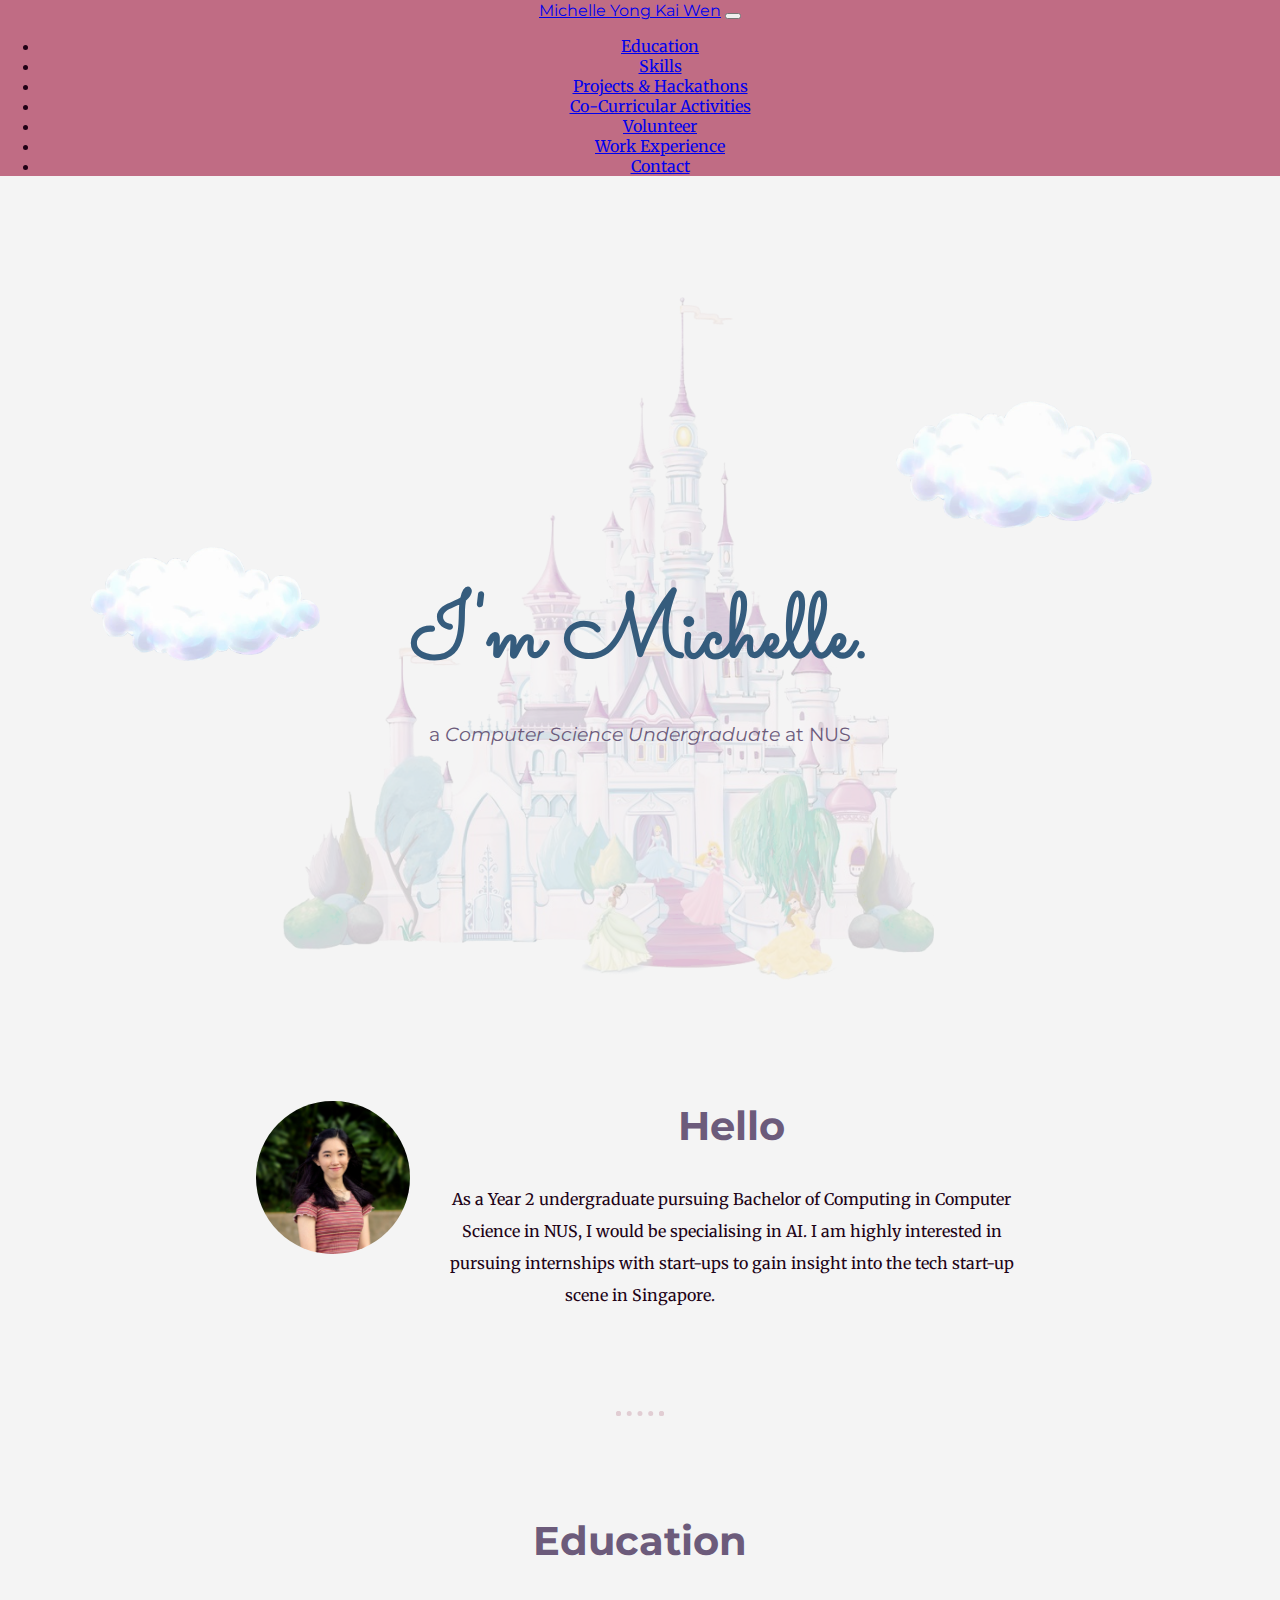
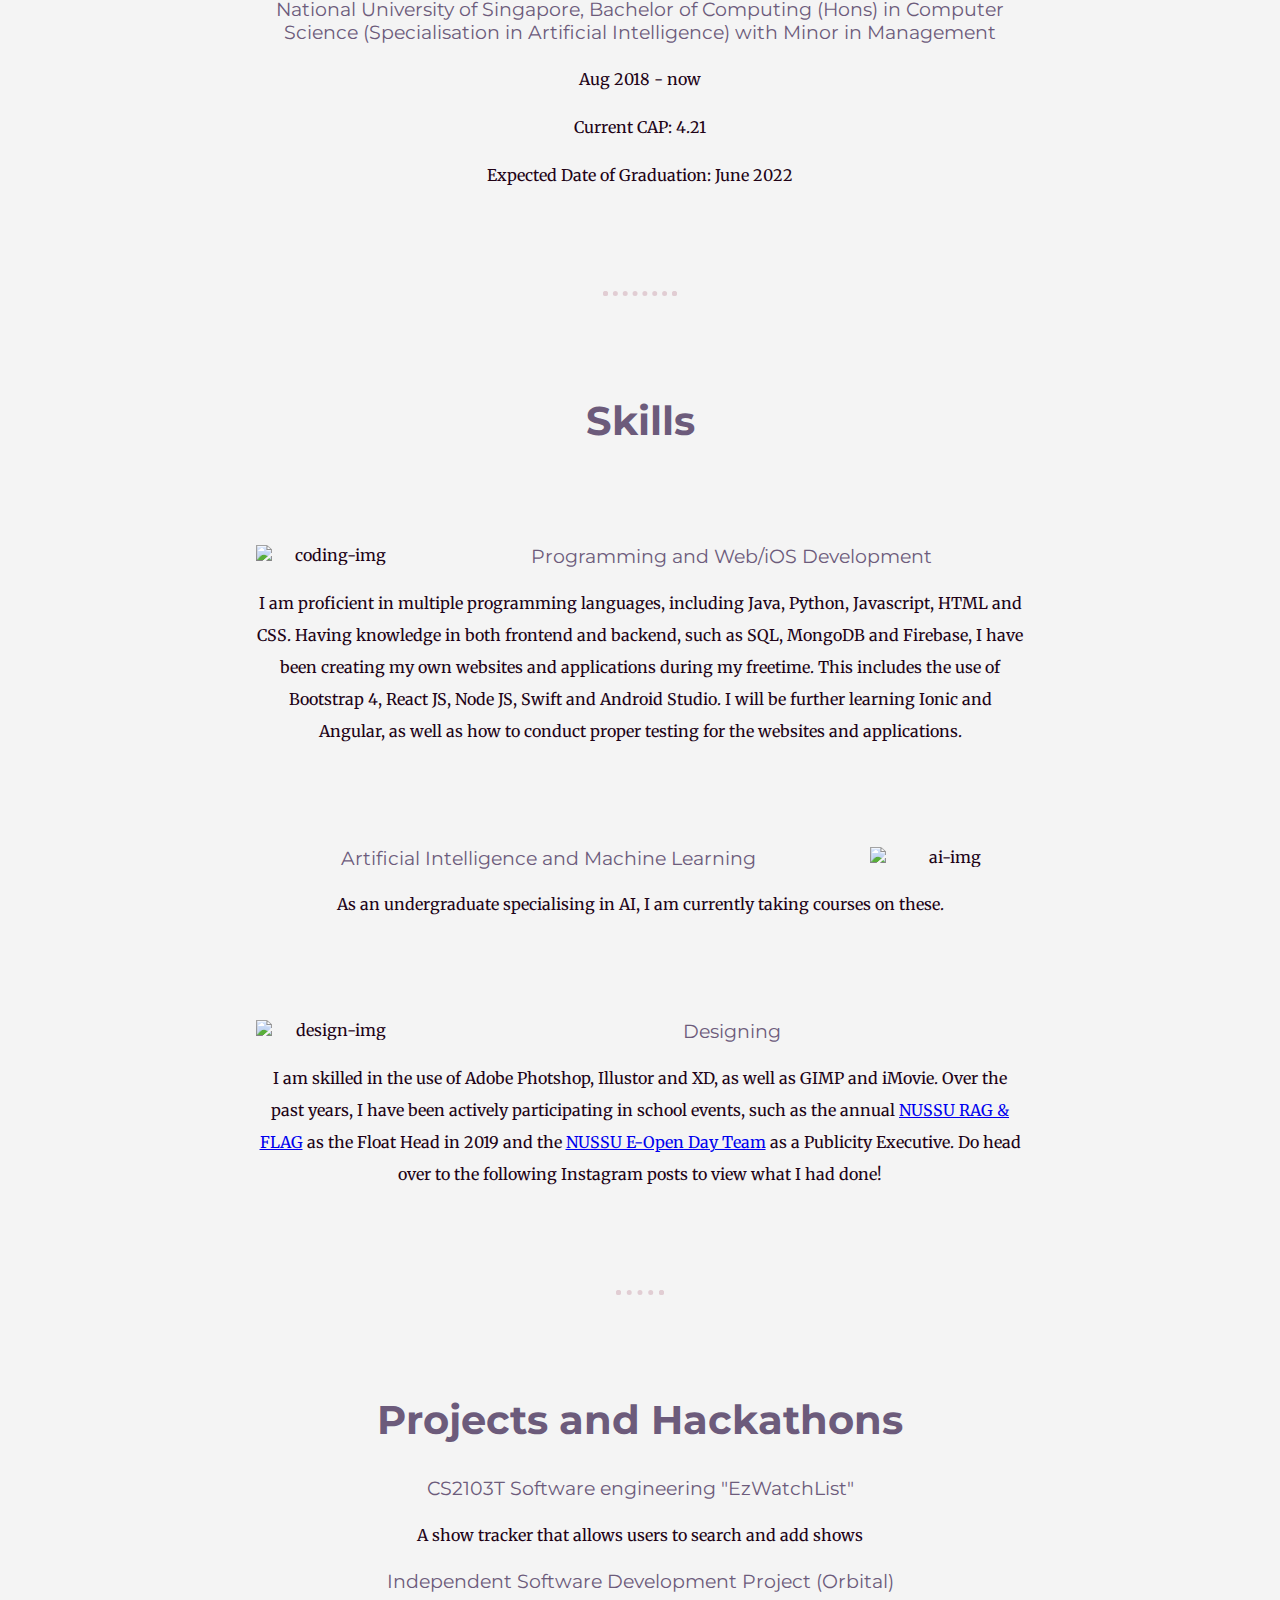
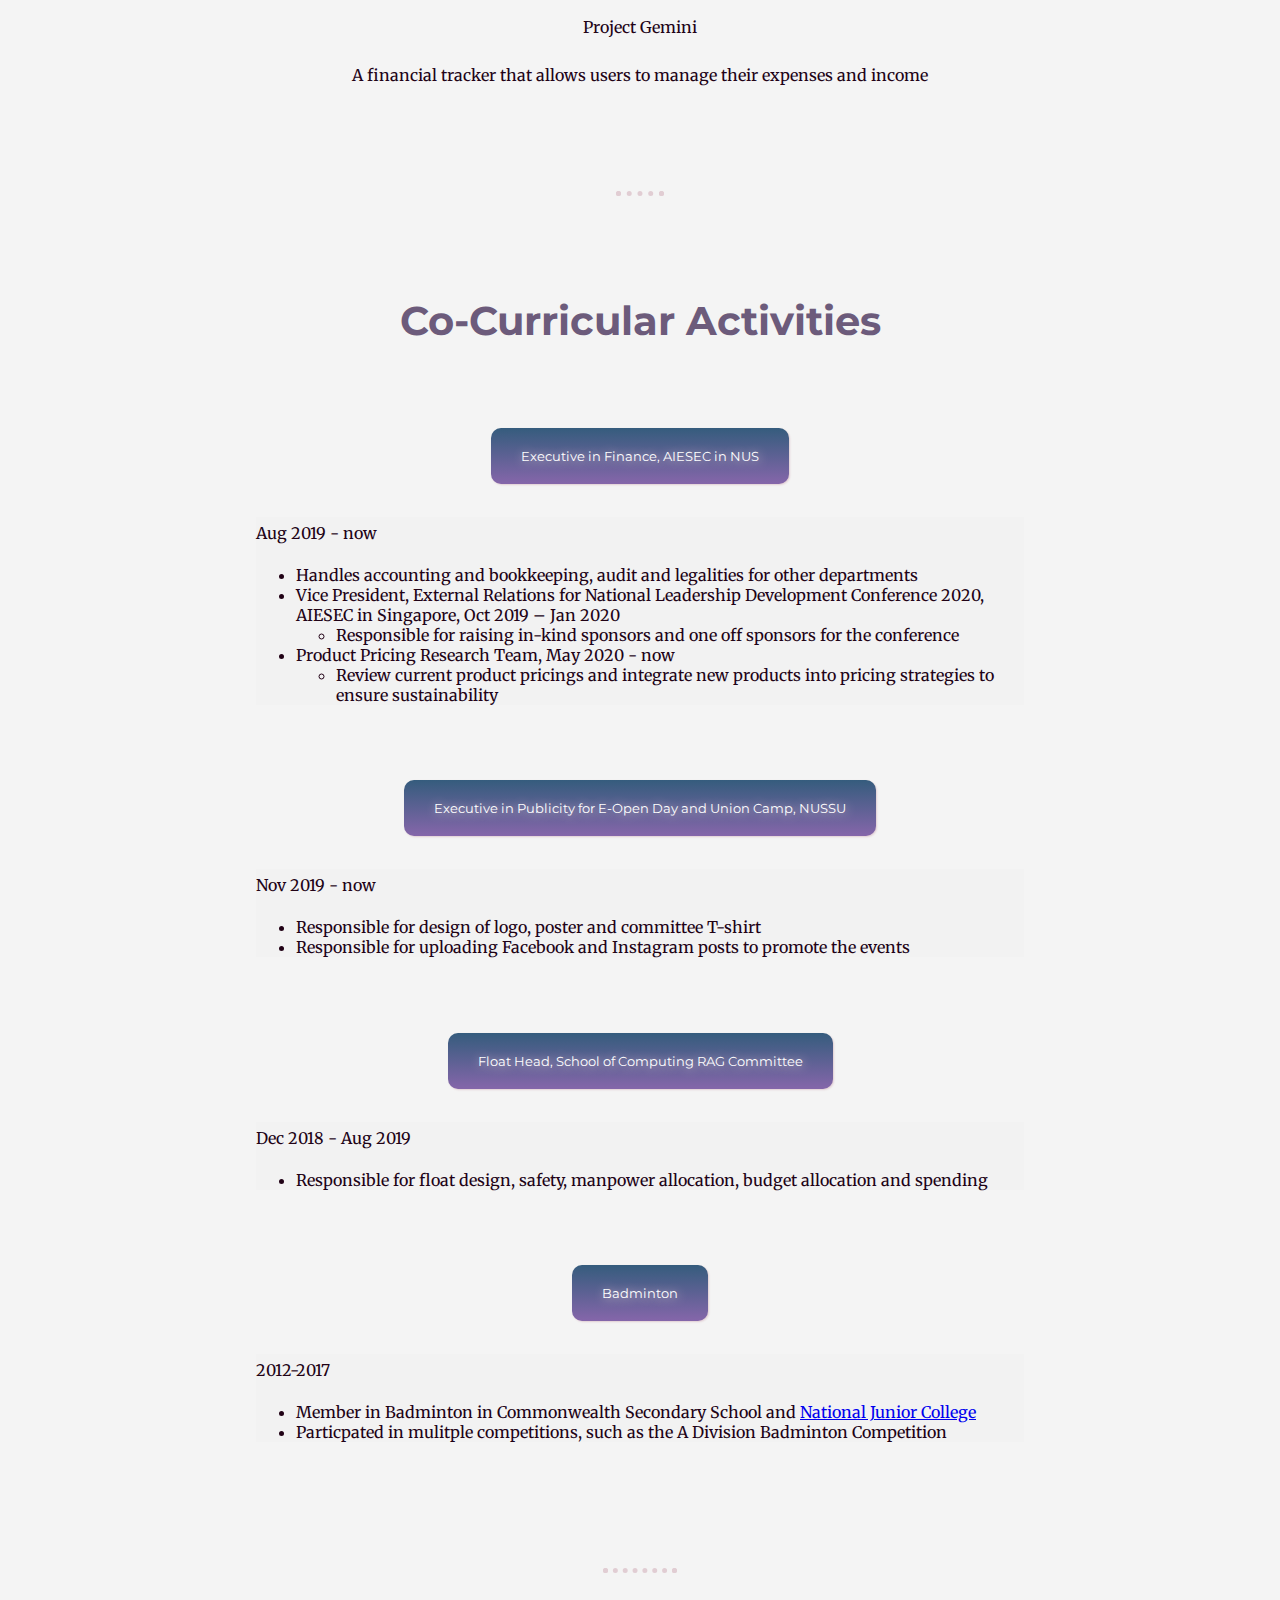
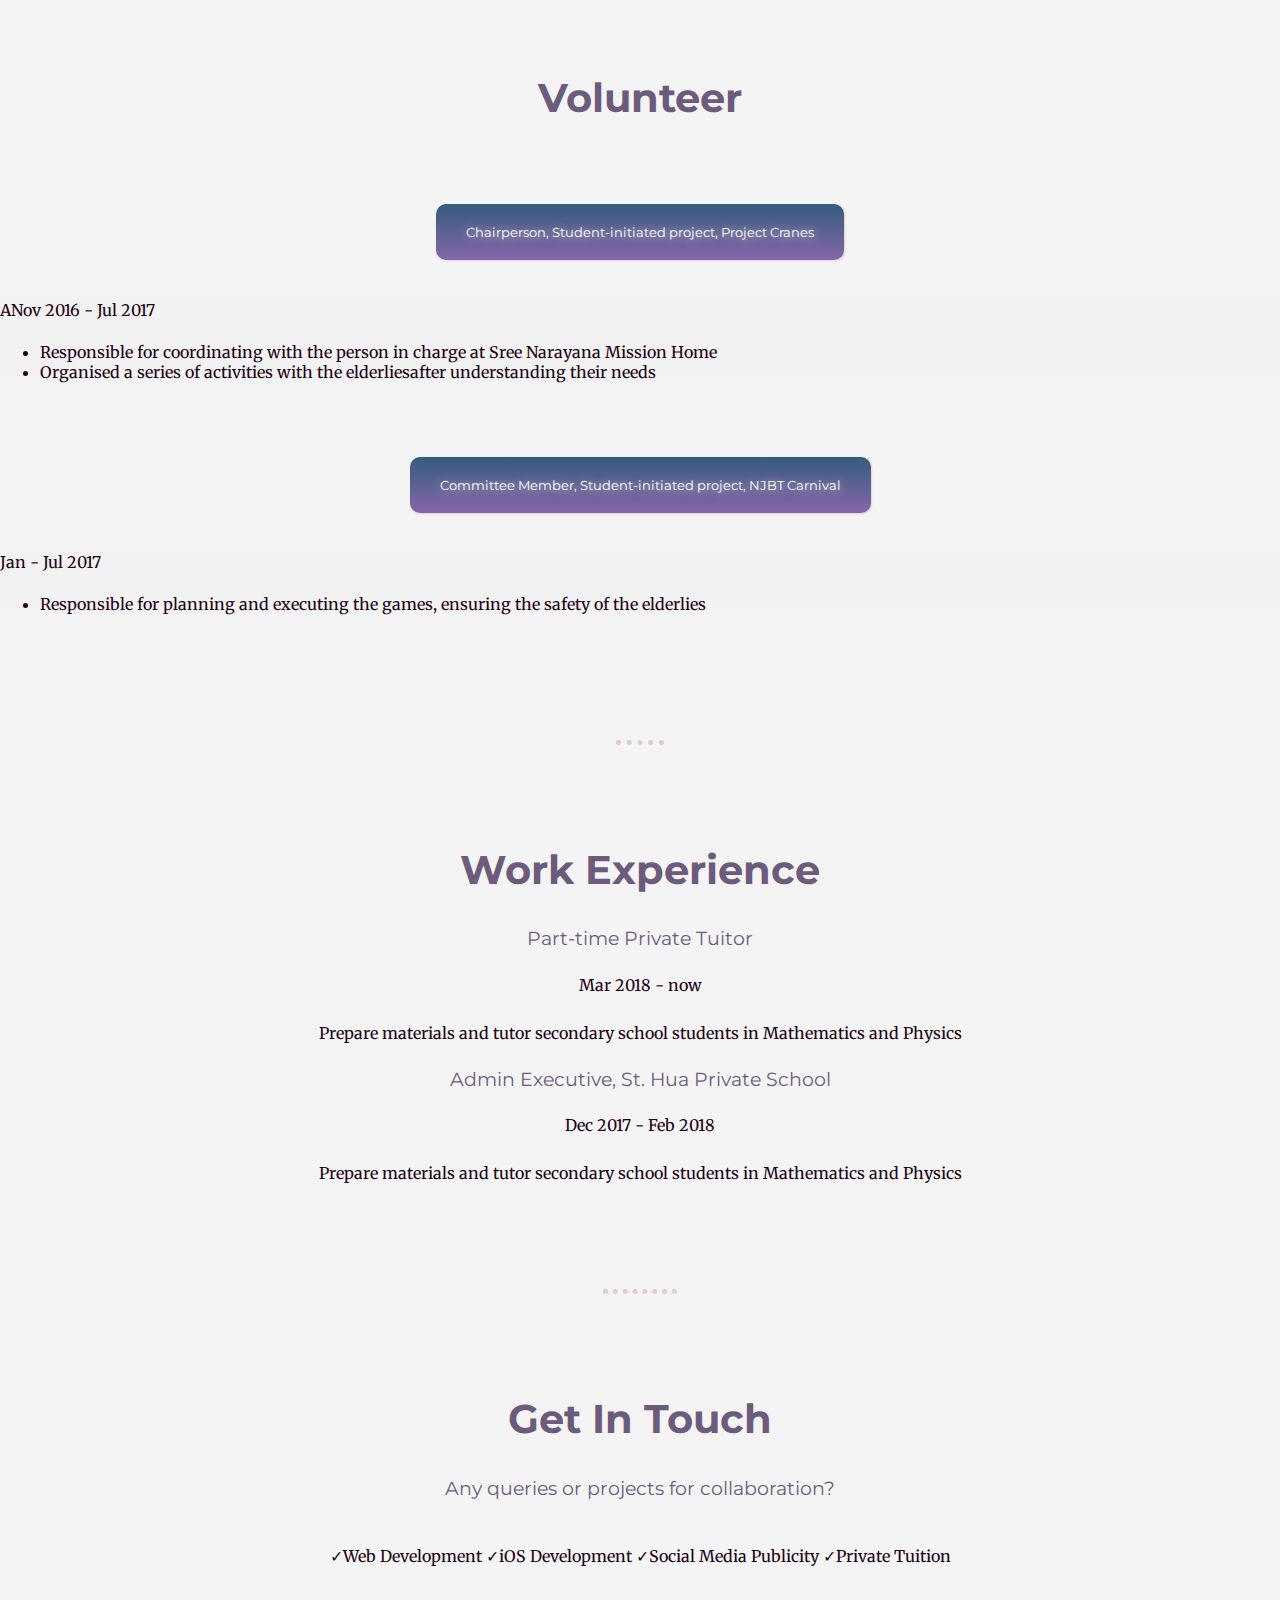
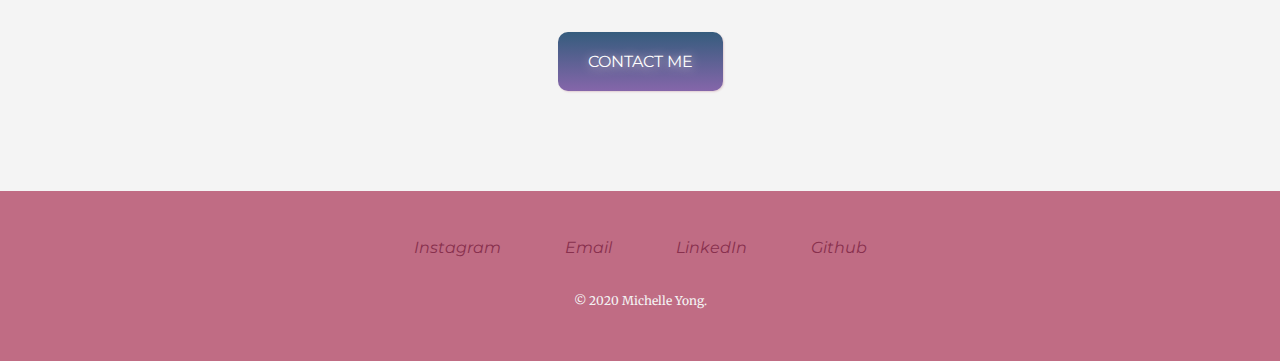
==== index.html @ 66e58ce7 "Attempt to make mobile reponsive" ====
<!DOCTYPE html>
<html lang="en" dir="ltr">
  <head>
    <meta charset="utf-8">
    <title>Michelle Yong</title>

    <meta name="viewport" content="width=device-width, initial-scale=1">

    <!-- Bootstrap -->
    <link rel="stylesheet" href="https://stackpath.bootstrapcdn.com/bootstrap/4.5.0/css/bootstrap.min.css" integrity="sha384-9aIt2nRpC12Uk9gS9baDl411NQApFmC26EwAOH8WgZl5MYYxFfc+NcPb1dKGj7Sk" crossorigin="anonymous">

    <!-- CSS Stylesheets -->
    <link rel="stylesheet" href="css/styles.css">

    <!-- Google Fonts -->
    <link href="https://fonts.googleapis.com/css2?family=Merriweather:ital,wght@0,300;0,400;0,700;0,900;1,300;1,400;1,700;1,900&family=Montserrat:ital,wght@0,100;0,200;0,300;0,400;0,500;0,600;0,700;0,800;0,900;1,100;1,200;1,300;1,400;1,500;1,600;1,700;1,800;1,900&family=Sacramento&display=swap" rel="stylesheet">

    <!--Favicon -->
    <link rel="icon" type="image/png" sizes="192x192"  href="images/favicon.png">

    <!-- Font Awesome -->
    <script src="https://kit.fontawesome.com/a5b39994b3.js" crossorigin="anonymous"></script>

    <!-- Script -->
    <script src="https://code.jquery.com/jquery-3.5.1.slim.min.js" integrity="sha384-DfXdz2htPH0lsSSs5nCTpuj/zy4C+OGpamoFVy38MVBnE+IbbVYUew+OrCXaRkfj" crossorigin="anonymous"></script>
    <script src="https://cdn.jsdelivr.net/npm/popper.js@1.16.0/dist/umd/popper.min.js" integrity="sha384-Q6E9RHvbIyZFJoft+2mJbHaEWldlvI9IOYy5n3zV9zzTtmI3UksdQRVvoxMfooAo" crossorigin="anonymous"></script>
    <script src="https://stackpath.bootstrapcdn.com/bootstrap/4.5.0/js/bootstrap.min.js" integrity="sha384-OgVRvuATP1z7JjHLkuOU7Xw704+h835Lr+6QL9UvYjZE3Ipu6Tp75j7Bh/kR0JKI" crossorigin="anonymous"></script>
  </head>
  <body>

    <section id="title-section">
      <div class="container-fluid">
        <!-- Navigation Bar -->
        <nav class="navbar fixed-top navbar-expand-lg navbar-dark">
          <a class="navbar-brand" href="#">Michelle Yong Kai Wen</a>
          <button class="navbar-toggler" type="button" data-toggle="collapse" data-target="#navbarSupportedContent" aria-controls="navbarSupportedContent" aria-expanded="false" aria-label="Toggle navigation">
            <span class="navbar-toggler-icon"></span>
          </button>
          <div class="collapse navbar-collapse" id="navbarSupportedContent">
            <ul class="navbar-nav ml-auto">
                <li class="nav-item">
                    <a class="nav-link" href="#eduction-section">Education</a>
                </li>
                <li class="nav-item">
                    <a class="nav-link" href="#skills-section">Skills</a>
                </li>
                <li class="nav-item">
                    <a class="nav-link" href="#projects-and-hackathons-section">Projects & Hackathons</a>
                </li>
                <li class="nav-item">
                    <a class="nav-link" href="#cca-section">Co-Curricular Activities</a>
                </li>
                <li class="nav-item">
                    <a class="nav-link" href="#volunteer-section">Volunteer</a>
                </li>
                <li class="nav-item">
                    <a class="nav-link" href="#work-experience-section">Work Experience</a>
                </li>
                <li class="nav-item">
                    <a class="nav-link" href="#contact-section">Contact</a>
                </li>
            </ul>
         </div>
        </nav>

        <!-- Title Page -->

        <div class="top-container">
          <div class="bg-castle-img">
            <img class="left-cloud" src="images/cloud.png" alt="cloud-img">
            <img class="right-cloud" src="images/cloud.png" alt="cloud-img">
            <h1>I'm Michelle.</h1>
            <h3>a <span class="title-desc">Computer Science Undergraduate</span> at NUS</h3>
          </div>
        </div>

      </div>
    </section>


  <div class="middle-container">

    <!-- Profile Section -->
    <div id="profile-section">
      <img class="profile-img" src="images/profile.jpg" alt="profile-img">
      <h2 class="profile-heading">Hello</h2>
      <p class="profile-desc">As a Year 2 undergraduate pursuing Bachelor of Computing in Computer
         Science in NUS, I would be specialising in AI.
         I am highly interested in pursuing internships with start-ups to gain
         insight into the tech start-up scene in Singapore.</p>
    </div>

    <!-- Education Section -->
    <section id="eduction-section">
      <hr>

      <div class="container-fluid">
        <h2>Education</h2>
        <h3>National University of Singapore, Bachelor of Computing (Hons) in Computer Science (Specialisation in Artificial Intelligence) with Minor in Management</h3>
        <p>Aug 2018 - now</p>
        <p>Current CAP: 4.21</p>
        <p>Expected Date of Graduation: June 2022</p>
      </div>
    </section>

    <!-- Skills Sections -->
    <section id="skills-section">
      <hr>

      <div class="container-fluid">
        <h2>Skills</h2>
        <div class="skill-row">
          <img class="coding-img" src="https://image.flaticon.com/icons/svg/2920/2920244.svg" alt="coding-img">
          <h3>Programming and Web/iOS Development</h3>
          <p>I am proficient in multiple programming languages, including Java,
             Python, Javascript, HTML and CSS. Having knowledge in both frontend
             and backend, such as SQL, MongoDB and Firebase, I have been creating
             my own websites and applications during my freetime. This includes the
             use of Bootstrap 4, React JS, Node JS, Swift and Android Studio. I will
             be further learning Ionic and Angular, as well as how to conduct proper
             testing for the websites and applications.</p>
        </div>
        <div class="skill-row">
          <img class="ai-img" src="https://image.flaticon.com/icons/png/512/2591/2591949.png" alt="ai-img">
          <h3>Artificial Intelligence and Machine Learning</h3>
          <p>As an undergraduate specialising in AI, I am currently taking courses
             on these.</p>
        </div>
        <div class="skill-row">
          <img class="design-img" src="https://image.flaticon.com/icons/svg/2868/2868182.svg" alt="design-img">
          <h3>Designing</h3>
          <p>I am skilled in the use of Adobe Photshop, Illustor and XD, as well as
             GIMP and iMovie. Over the past years, I have been actively
             participating in school events, such as the annual
             <a href="https://www.instagram.com/p/BzCuIcKFET5/?utm_source=ig_web_copy_link">
             NUSSU RAG & FLAG</a> as the Float Head in 2019 and the
             <a href="https://www.instagram.com/p/B9Av3BQFjW5/?utm_source=ig_web_copy_link">
             NUSSU E-Open Day Team</a> as a Publicity Executive. Do head over to the
             following Instagram posts to view what I had done!</p>
        </div>
      </div>
    </section>

    <!-- Projects and Hackathons Section -->
    <section id="projects-and-hackathons-section">
      <hr>

      <div class="container-fluid">
        <h2>Projects and Hackathons</h2>

        <div class="row">
          <div class="feature-box col-lg-6">
            <h3>CS2103T Software engineering "EzWatchList"</h3>
            <p>A show tracker that allows users to search and add shows</p>
          </div>

          <div class="feature-box col-lg-6">
            <h3>Independent Software Development Project (Orbital)</h3>
            <p>Project Gemini</p>
            <p>A financial tracker that allows users to manage their expenses and income</p>
          </div>
        </div>

      </div>
    </section>

    <!-- Co-Curricular Activities Section -->
    <section id="cca-section">
      <hr>

      <div class="container-fluid">
        <h2>Co-Curricular Activities</h2>
        <div class="accordion" id="accordion-cca">
          <div class="card">
            <div class="card-header" id="cca-1">
              <h2 class="mb-0">
                <button class="btn btn-link btn-block text-left collapsed" type="button" data-toggle="collapse" data-target="#collapseOne" aria-expanded="false" aria-controls="collapseOne">
                  Executive in Finance, AIESEC in NUS
                </button>
              </h2>
            </div>

            <div id="collapseOne" class="collapse" aria-labelledby="cca-1" data-parent="#accordion-cca">
              <div class="card-body">
                <p>Aug 2019 - now</p>
                <ul>
                  <li>Handles accounting and bookkeeping, audit and legalities for other departments</li>
                  <li>Vice President, External Relations for National Leadership Development Conference 2020, AIESEC in Singapore, Oct 2019 – Jan 2020
                    <ul>
                      <li>Responsible for raising in-kind sponsors and one off sponsors for the conference</li>
                    </ul>
                  </li>
                  <li>Product Pricing Research Team, May 2020 - now
                    <ul>
                      <li>Review current product pricings and integrate new products into pricing strategies to ensure sustainability</li>
                    </ul>
                  </li>
                </ul>
              </div>
            </div>
          </div>
          <div class="card">
            <div class="card-header" id="cca-2">
              <h2 class="mb-0">
                <button class="btn btn-link btn-block text-left collapsed" type="button" data-toggle="collapse" data-target="#collapseTwo" aria-expanded="false" aria-controls="collapseTwo">
                  Executive in Publicity for E-Open Day and Union Camp, NUSSU
                </button>
              </h2>
            </div>
            <div id="collapseTwo" class="collapse" aria-labelledby="cca-2" data-parent="#accordion-cca">
              <div class="card-body">
                <p>Nov 2019 - now</p>
                <ul>
                  <li>Responsible for design of logo, poster and committee T-shirt</li>
                  <li>Responsible for uploading Facebook and Instagram posts to promote the events</li>
                </ul>
              </div>
            </div>
          </div>
          <div class="card">
            <div class="card-header" id="cca-3">
              <h2 class="mb-0">
                <button class="btn btn-link btn-block text-left collapsed" type="button" data-toggle="collapse" data-target="#collapseThree" aria-expanded="false" aria-controls="collapseThree">
                  Float Head, School of Computing RAG Committee
                </button>
              </h2>
            </div>
            <div id="collapseThree" class="collapse" aria-labelledby="cca-3" data-parent="#accordion-cca">
              <div class="card-body">
                <p>Dec 2018 - Aug 2019</p>
                <ul>
                  <li>Responsible for float design, safety, manpower allocation, budget allocation and spending</li>
                </ul>
              </div>
            </div>
          </div>
          <div class="card">
            <div class="card-header" id="cca-4">
              <h2 class="mb-0">
                <button class="btn btn-link btn-block text-left collapsed" type="button" data-toggle="collapse" data-target="#collapseFour" aria-expanded="false" aria-controls="collapseFour">
                  Badminton
                </button>
              </h2>
            </div>
            <div id="collapseFour" class="collapse" aria-labelledby="cca-4" data-parent="#accordion-cca">
              <div class="card-body">
                <p>2012-2017</p>
                <ul>
                  <li>Member in Badminton in Commonwealth Secondary School and <a href="https://nationaljc.moe.edu.sg/co-curricular-activities/badminton-2/">National Junior College</a></li>
                  <li>Particpated in mulitple competitions, such as the A Division Badminton Competition</li>
                </ul>
              </div>
            </div>
          </div>
        </div>

      </div>
    </section>

    <!-- Volunteer Section -->
    <section id="volunteer-section">
      <hr>

      <div class="container-fluid">
        <h2>Volunteer</h2>
        <div class="accordion" id="accordion-volunteer">
          <div class="card">
            <div class="card-header" id="volunteer-1">
              <h2 class="mb-0">
                <button class="btn btn-link btn-block text-left collapsed" type="button" data-toggle="collapse" data-target="#collapseOne" aria-expanded="false" aria-controls="collapseOne">
                  Chairperson, Student-initiated project, Project Cranes
                </button>
              </h2>
            </div>

            <div id="collapseOne" class="collapse" aria-labelledby="volunteer-1" data-parent="#accordion-volunteer">
              <div class="card-body">
                <p>ANov 2016 - Jul 2017</p>
                <ul>
                  <li>Responsible for coordinating with the person in charge at Sree Narayana Mission Home</li>
                  <li>Organised a series of activities with the elderliesafter understanding their needs</li>
                </ul>
              </div>
            </div>
          </div>
          <div class="card">
            <div class="card-header" id="volunteer-2">
              <h2 class="mb-0">
                <button class="btn btn-link btn-block text-left collapsed" type="button" data-toggle="collapse" data-target="#collapseTwo" aria-expanded="false" aria-controls="collapseTwo">
                  Committee Member, Student-initiated project, NJBT Carnival
                </button>
              </h2>
            </div>
            <div id="collapseTwo" class="collapse" aria-labelledby="volunteer-2" data-parent="#accordion-volunteer">
              <div class="card-body">
                <p>Jan - Jul 2017</p>
                <ul>
                  <li>Responsible for planning and executing the games, ensuring the safety of the elderlies</li>
                </ul>
              </div>
            </div>
          </div>
        </div>
      </div>
    </section>

    <!-- Work Experience Section -->
    <section id="work-experience-section">
      <hr>

      <div class="container-fluid">

        <h2>Work Experience</h2>

        <div class="row">
          <div class="feature-box col-lg-6">
            <h3>Part-time Private Tuitor</h3>
            <p>Mar 2018 - now</p>
            <p>Prepare materials and tutor secondary school students in Mathematics and Physics</p>
          </div>

          <div class="feature-box col-lg-6">
            <h3>Admin Executive, St. Hua Private School</h3>
            <p>Dec 2017 - Feb 2018</p>
            <p>Prepare materials and tutor secondary school students in Mathematics and Physics</p>
          </div>
        </div>

      </div>
    </section>

    <!-- Contact Section -->
    <section id="contact-section">

      <hr>
      <div class="container-fluid">
        <div class="contact-me">
          <h2>Get In Touch</h2>
          <h3>Any queries or projects for collaboration?</h3>
          <p class="contact-message">✓Web Development ✓iOS Development ✓Social Media Publicity ✓Private Tuition</p>
          <a class="btn" href="mailto:michelleykw99@gmail.com">CONTACT ME</a>
        </div>
      </div>
    </section>

  </div>

  <!-- Footer Section -->
  <section id="footer-section">
    <i class="social-icon fab fa-instagram"><a class="footer-link" href="https://www.instagram.com/mychellexx">Instagram</a></i>
    <i class="social-icon fas fa-envelope"><a class="footer-link" href="mailto:michelleykw99@gmail.com">Email</a></i>
    <i class="fab fa-linkedin"><a class="footer-link" href="https://www.linkedin.com/in/michelle-yong">LinkedIn</a></i>
    <i class="social-icon fab fa-github"><a class="footer-link" href="https://github.com/michelleykw">Github</a></i>

    <p class="copyright">© 2020 Michelle Yong.</p>
  </section>


  </body>
</html>
---- css/styles.css ----
body {
  background-color: #F4F4F4; /*f1f9f9 more blueish*/
  margin: 0;
  text-align: center;
  color: #210216;
  font-family: 'Merriweather', serif;
}

h1 {
  color: #355C7D; /*#8566aa  Purple*/
  font-family: 'Sacramento', cursive;
  font-size: 5.625rem;
  margin: 50px auto 0 auto;
}

h2 {
  color: #6C5B7B; /*#6983aa  Blue*/
  font-family: 'Montserrat', sans-serif;
  font-size: 2.5rem;
}

h3 {
  color: #6C5B7B; /*#6983aa  Blue*/
  font-family: 'Montserrat', sans-serif;
  font-weight: normal;
}

p {
  line-height: 2; /*single value without any units (1 is the default)*/
}

hr {
  border :dotted 5px;
  border-bottom: none;
  border-color: #E1CDD3; /*#C06C84; with 0.3 opacity #8ec6c5*/
  width: 5%;
  margin: 100px auto;
}

/* Navigation Bar */
.navbar {
  background-color: #C06C84;
  z-index: 1;
}

.navbar-brand {
  font-family: 'Montserrat', sans-serif;
}

.nav-item {
  padding: 0 9px;
}

/* Containers */
.container-fluid {
  padding: 0;
}

.middle-container {
  margin: 80px 0;
}

/* Title Section */
.top-container {
  padding-top: 100px;
}

.bg-castle-img {
  position: relative;
  padding-top: 18%;
  padding-bottom: 20%;
}

.bg-castle-img:before {
  content:"";
  position:absolute;
  width:95%;
  height:95%;
  left:0;
  top:0;
  z-index:-1;
  opacity:0.21;
  background-image: url('../images/castle.png');
  background-size: contain;
  background-repeat: no-repeat;
  background-position: center;
}

.left-cloud {
  width: 18%;
  position: absolute;
  right: 75%;
  top: 35%;
  opacity:0.85;
}

.right-cloud {
  width: 20%;
  position: absolute;
  left: 70%;
  top: 15%;
  opacity:0.8;
}

@media only screen and (max-width: 680px) {
  .top-container h3  {
    font-size: 1.5rem;
    width: 60%;
    margin: 0 auto 0 auto;
  }

  .top-container h1 {
    font-size: 4.25rem;
  }
}

.title-desc {
  font-style: italic;
}

/* Profile Section*/
#profile-section {
  width: 60%;
  height: auto;
  margin: 0 auto 100px auto;
}

.profile-img {
  width: 20%;
  border-radius: 100%;
  float: left;
  margin-right: 30px;
}

.profile-heading {
  margin-top: 20px;
}

@media only screen and (max-width: 960px) {
  #profile-section {
    text-align: center;
    margin: 0 auto 100px auto;
  }

  #profile-section .profile-img {
    width: 30%;
    float: none;
    margin-right: 0;
    border-radius: 100%;
  }
}

@media only screen and (max-width: 660px) {
  #profile-section .profile-img {
    width: 40%;
  }
}

/* Education Section */
#eduction-section {
  width: 60%;
  height: auto;
  margin: 0 auto 100px auto;
}

/* Work Experience Section */
#work-experience-section {
  width: 60%;
  height: auto;
  margin: 0 auto 100px auto;
}

/* Skills Section */
.skill-row {
  width: 60%;
  height: auto;
  margin: 100px auto 100px auto;
}

.coding-img {
  width: 20%;
  float: left;
  margin-right: 30px;
}

.ai-img {
  width: 20%;
  float: right;
  margin-left: 30px;
}

.design-img {
  width: 20%;
  float: left;
  margin-right: 30px;
}

/* Projects and Hackathons Section */
#projects-and-hackathons-section {
  width: 60%;
  height: auto;
  margin: 0 auto 100px auto;
}

/* Co-Curricular Activities Section */
#cca-section {
  width: 60%;
  height: auto;
  margin: 0 auto 100px auto;
}

.card-header {
  padding: 0;
  border: 0;
  background-color: #F4F4F4;
}

.card {
  border: 0;
  padding: 10px 0;
  background-color: #F4F4F4;
}

.card-body {
  text-align: left;
  background-color: #F2F2F2;
}

/* Volunteer Section */
#work-experience-section {
  width: 60%;
  height: auto;
  margin: 0 auto 100px auto;
}

/* Contact Section */
.contact-message {
  width: 50%;
  margin: 40px auto 60px;
}

.btn {
  border: none;
  border-radius: 10px;
  padding: 20px 30px;
  text-decoration: none;
  background: #355C7D;
  background-image: -webkit-linear-gradient(top, #355C7D, #8566AA);
  background-image: -moz-linear-gradient(top, #355C7D, #8566AA);
  background-image: -ms-linear-gradient(top, #355C7D, #8566AA);
  background-image: -o-linear-gradient(top, #355C7D, #8566AA);
  background-image: linear-gradient(to bottom, #355C7D, #8566AA);
  -webkit-border-radius: 10px;
  -moz-border-radius: 10px;
  color: #FFFFFF;
  font-family: 'Montserrat', sans-serif;
  box-shadow: 1px 1px 2px 0px #E1CDD3;
  -webkit-box-shadow: 1px 1px 2px 0px #E1CDD3;
  -moz-box-shadow: 1px 1px 2px 0px #E1CDD3;
  text-shadow: 1px 1px 10px #E1CDD3;
  display: inline-block;
  cursor: pointer;
  text-align: center;
}

.btn:hover {
  border: none;
  border-radius: 10px;
  padding: 20px 30px;
  text-decoration: none;
  background: #6C5B7B;
  background-image: -webkit-linear-gradient(top, #6C5B7B, #6983AA);
  background-image: -moz-linear-gradient(top, #6C5B7B, #6983AA);
  background-image: -ms-linear-gradient(top, #6C5B7B, #6983AA);
  background-image: -o-linear-gradient(top, #6C5B7B, #6983AA);
  background-image: linear-gradient(to bottom, #6C5B7B, #6983AA);
  -webkit-border-radius: 10px;
  -moz-border-radius: 10px;
  color: #FFFFFF;
}

/* Volunteer Section */
#contact-section {
  margin: 0 auto 100px auto;
}

/* Footer Section */
#footer-section {
  background-color: #C06C84;
  padding: 46px 0 16px;
}

.footer-link {
  color: #88304e;
  font-family: 'Montserrat', sans-serif;
  margin: 10px 30px;
  text-decoration: none;
  font-weight: 400;
}

.footer-link:hover {
  color: #F4F4F4;
  font-family: 'Montserrat', sans-serif;
  text-decoration: none;
}

.copyright {
  color: #F4F4F4;
  font-size: 0.75rem;
  padding: 20px 0;
}
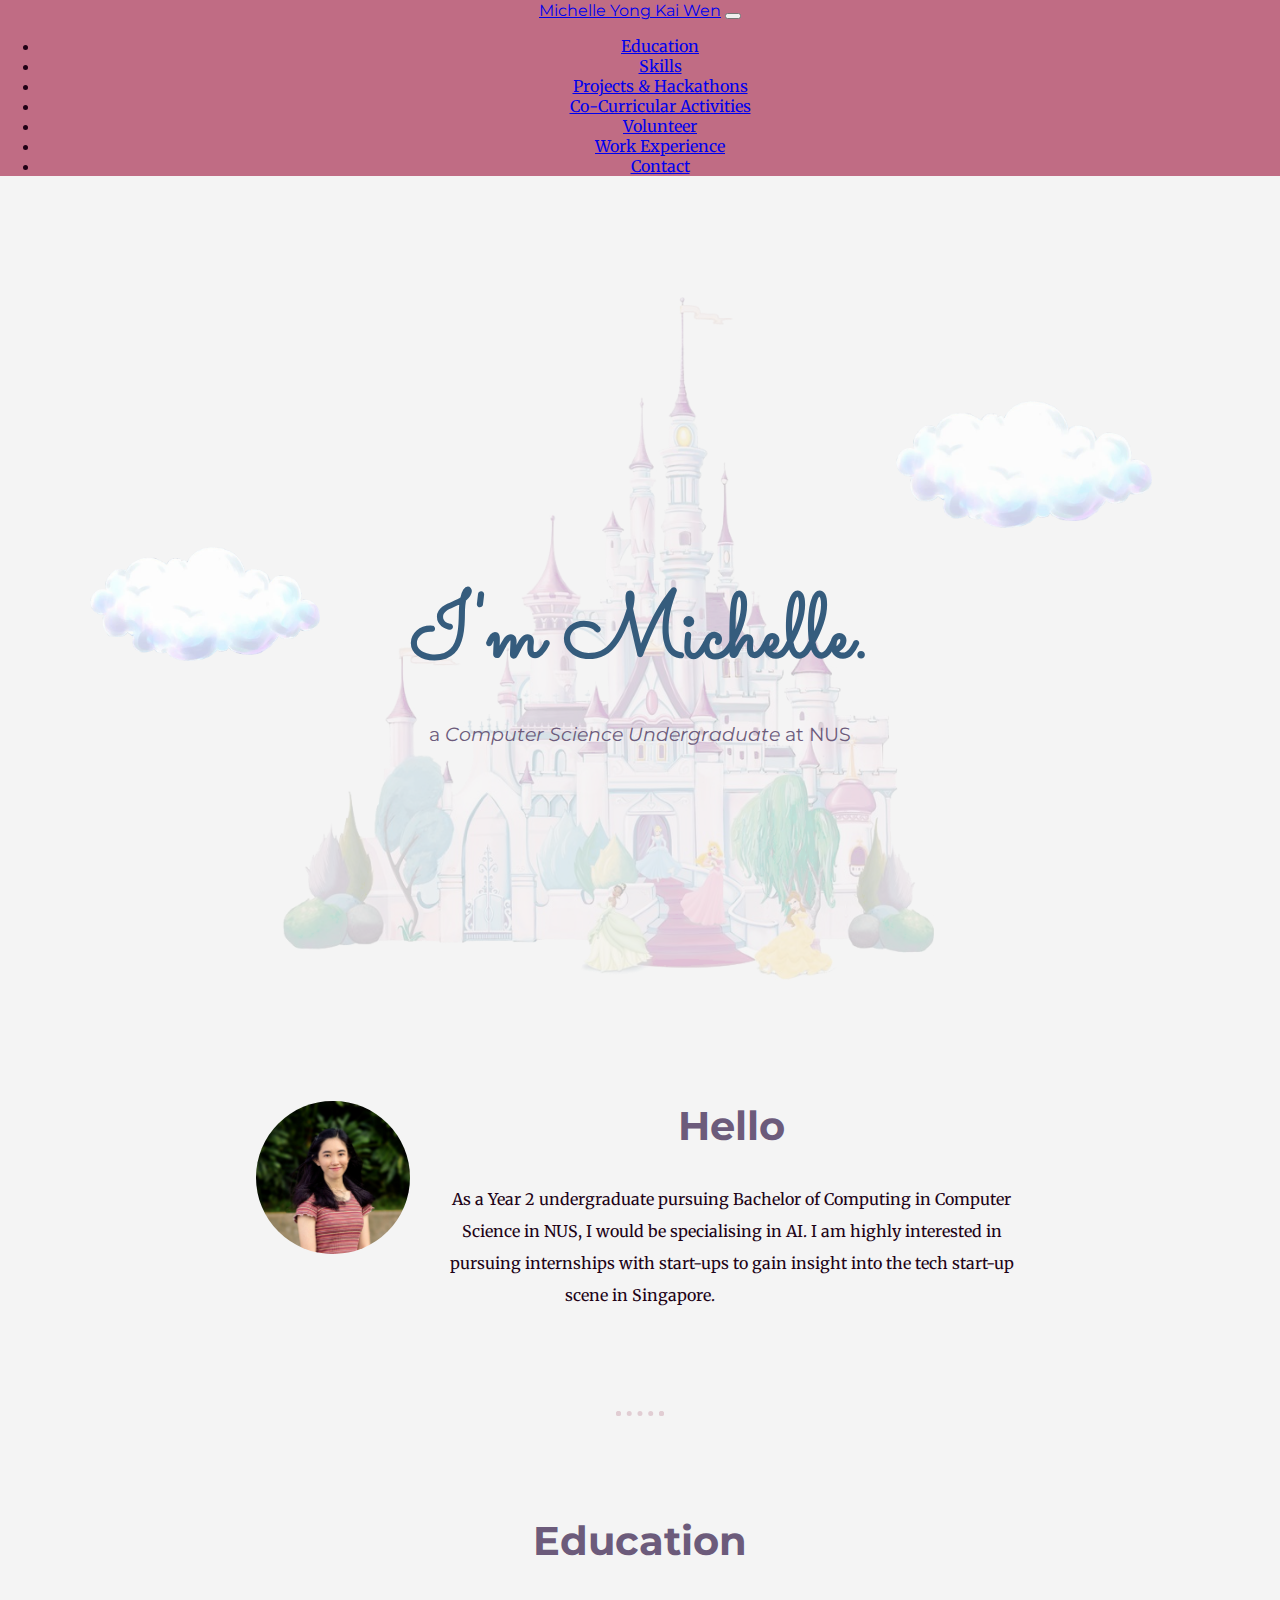
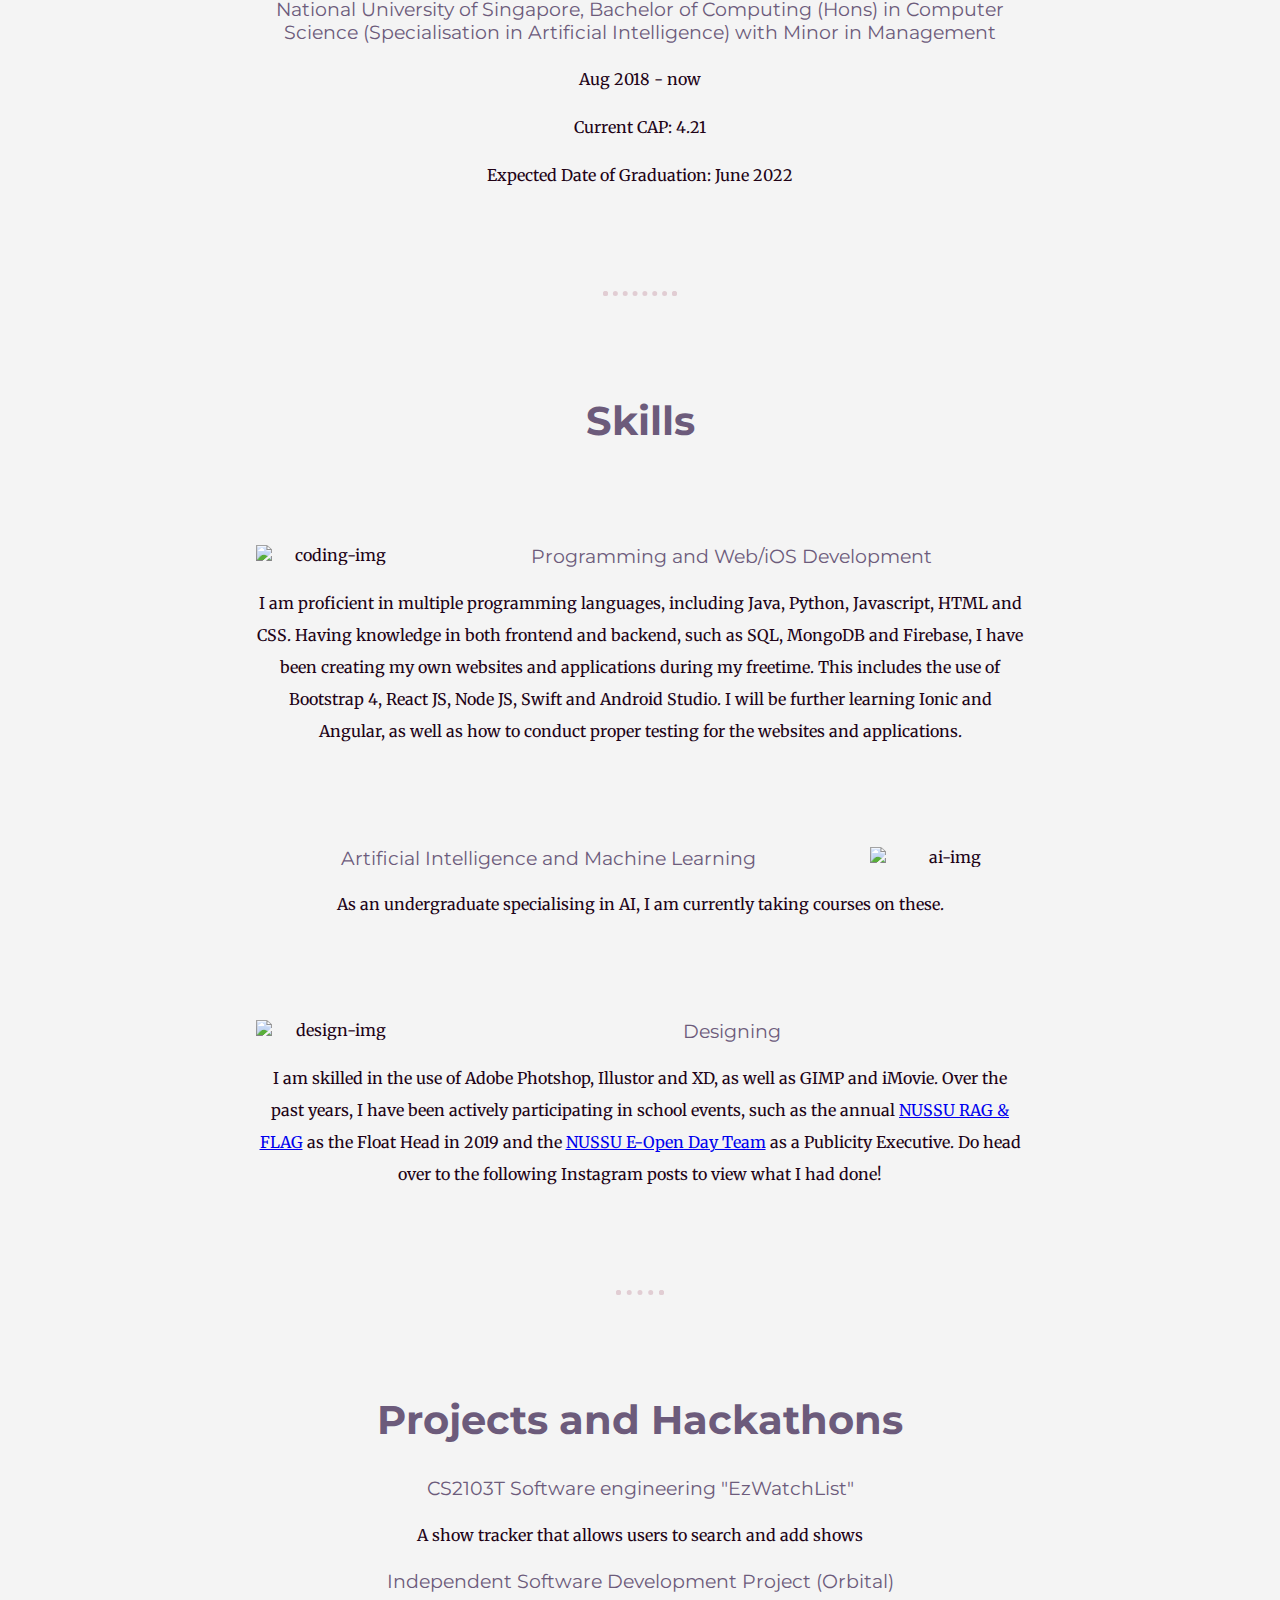
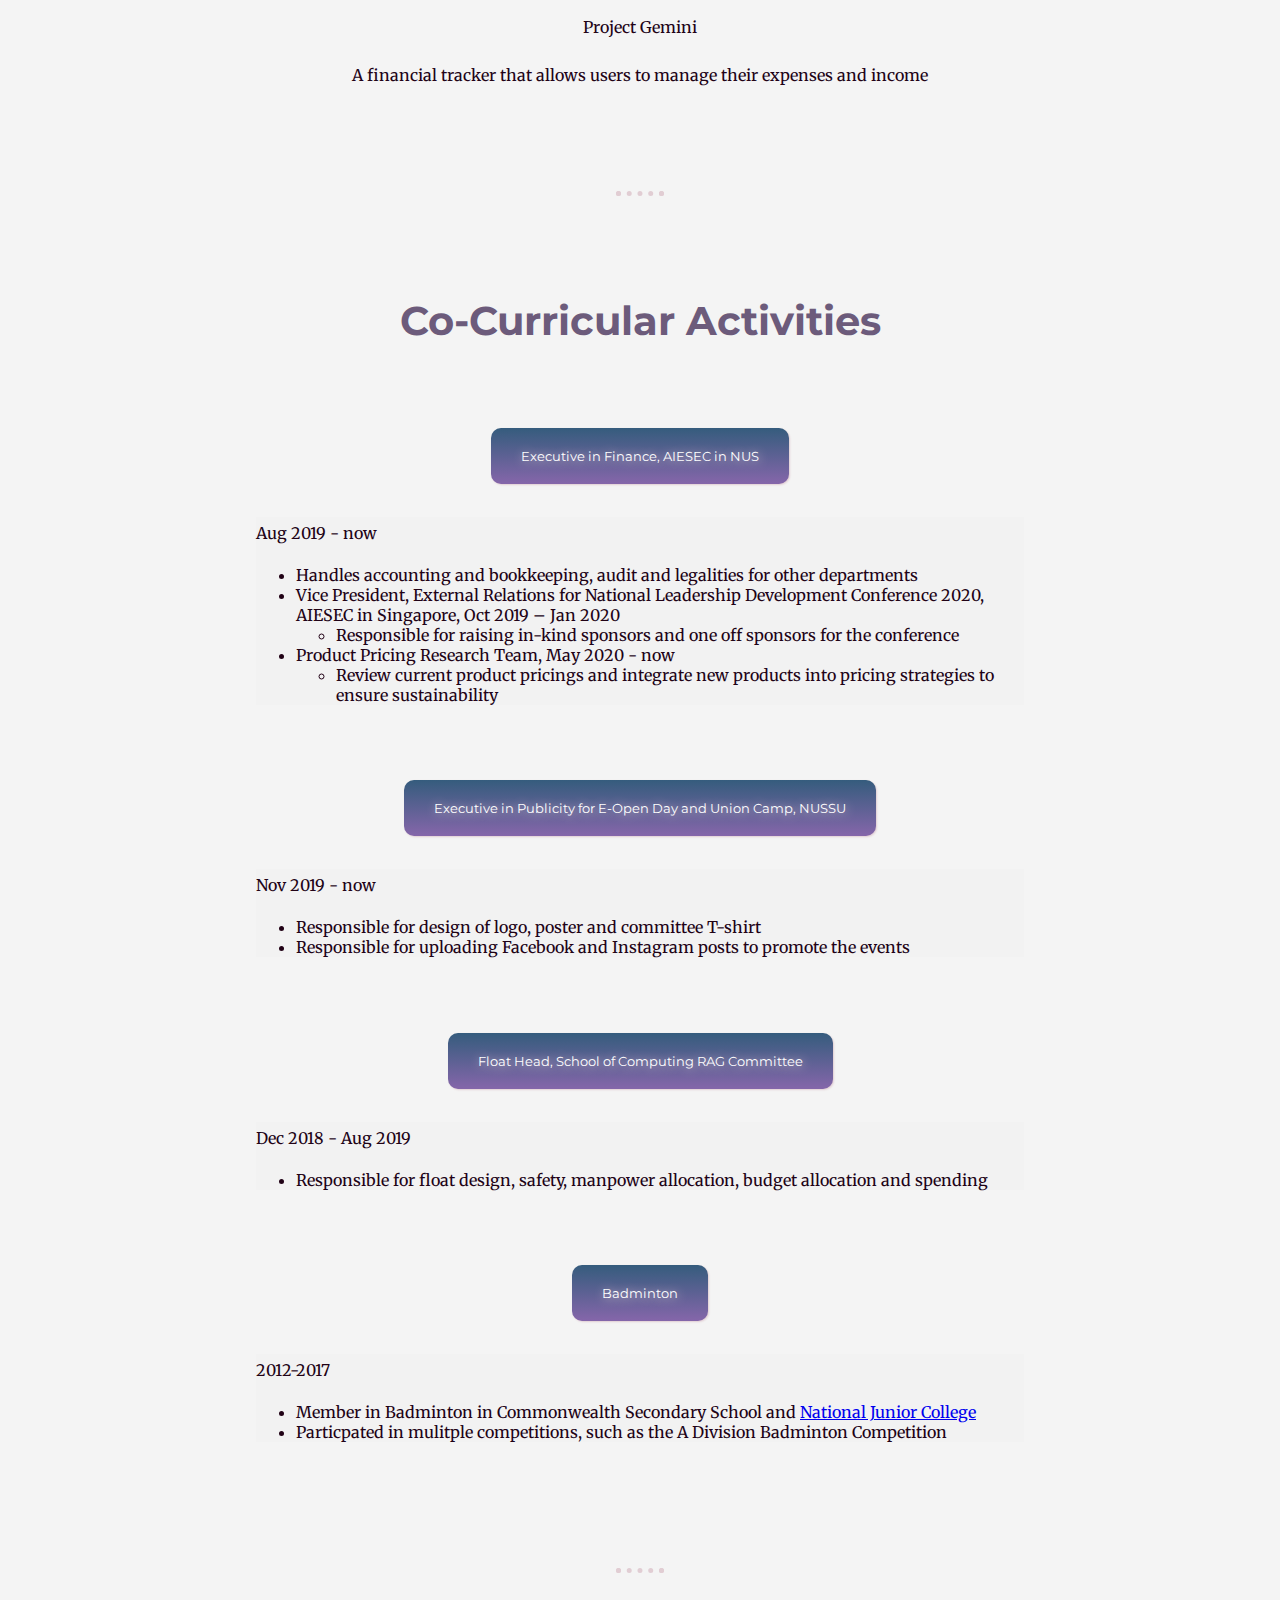
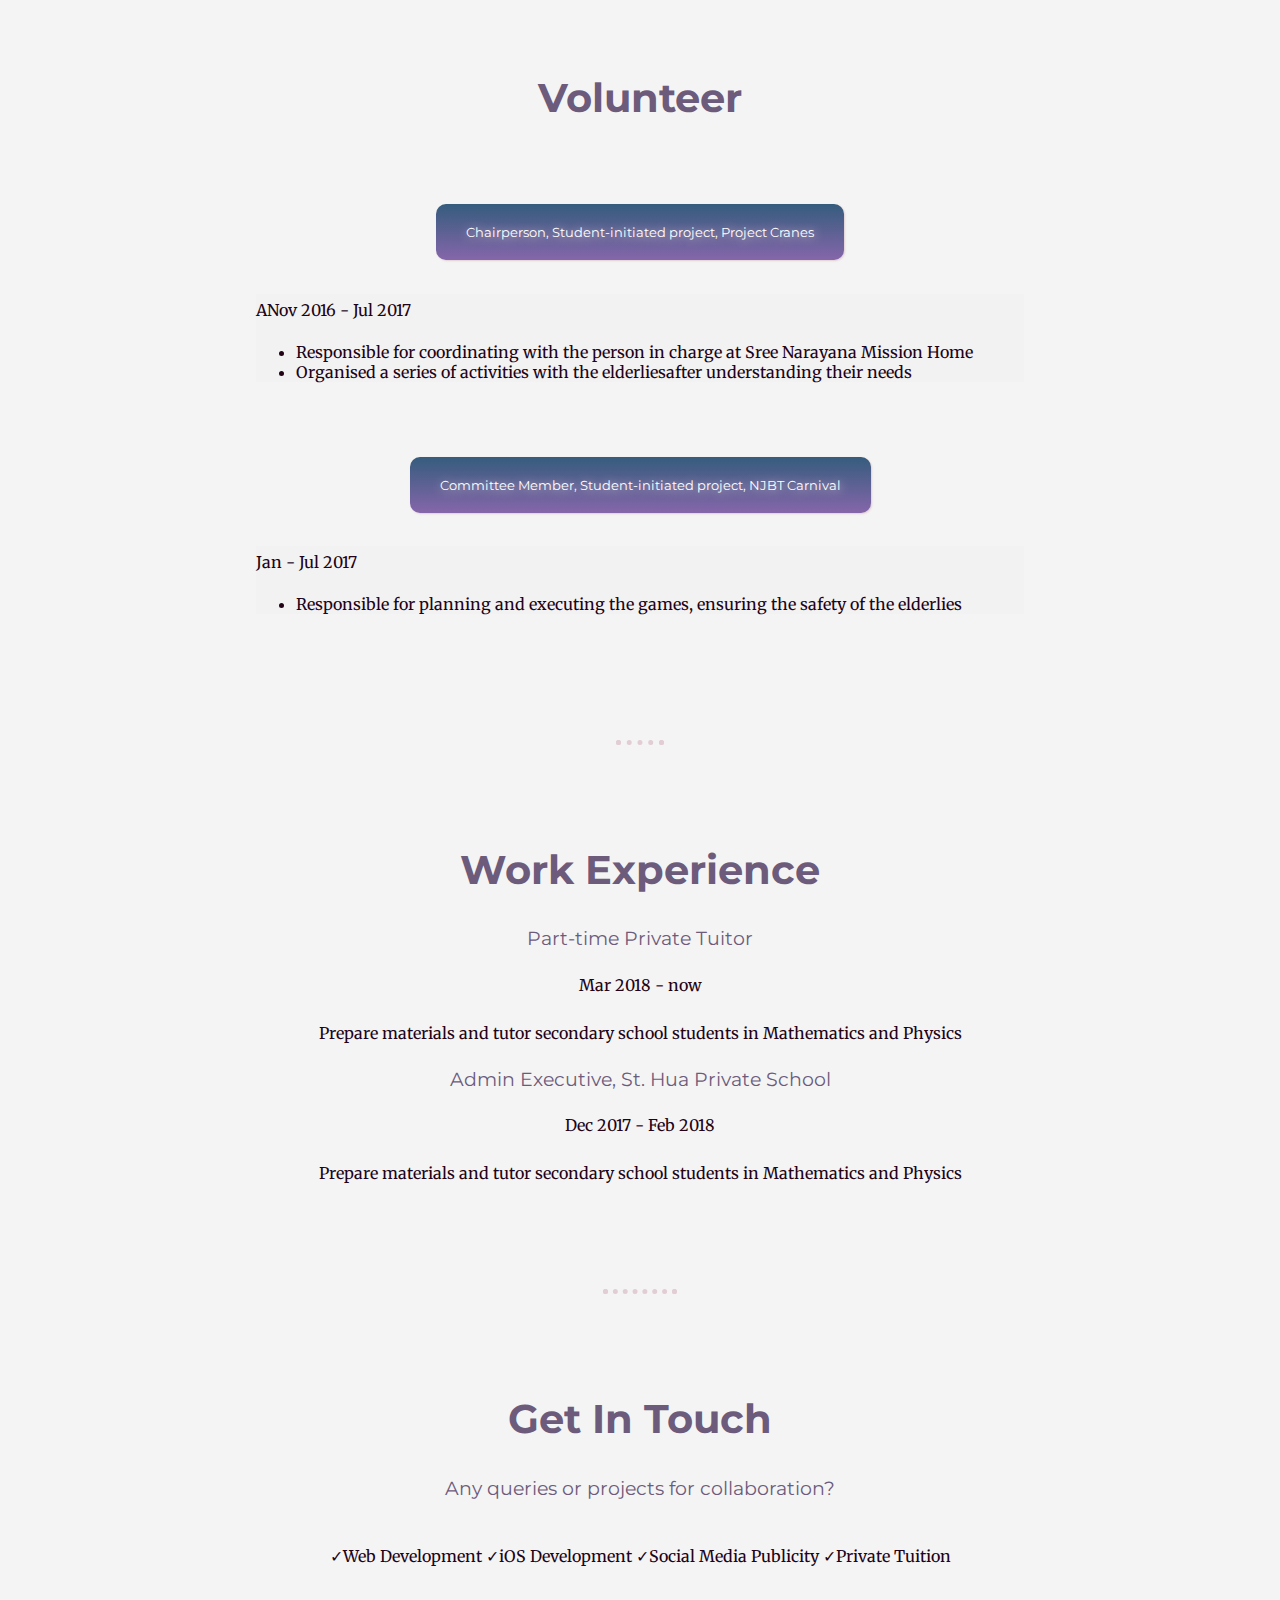
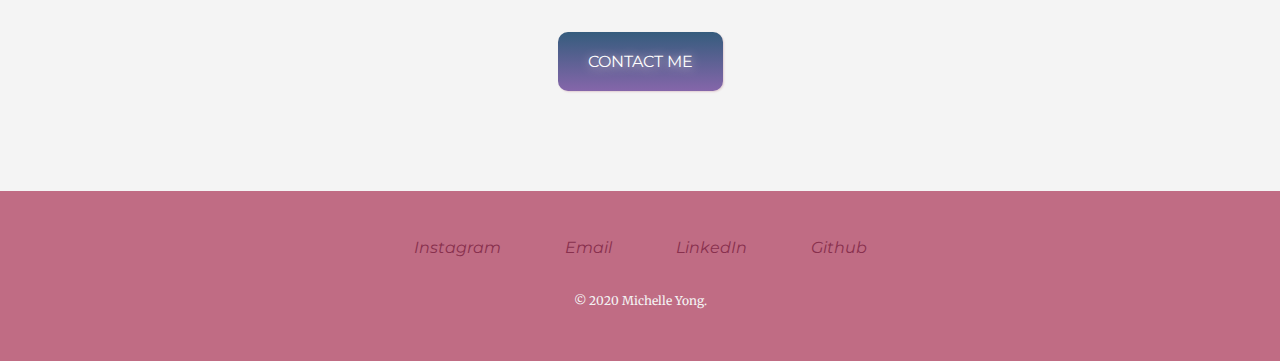
==== commit 5716a873: "Corrected error in volunteer section" ====
--- a/index.html
+++ b/index.html
@@ -2,9 +2,8 @@
 <html lang="en" dir="ltr">
   <head>
     <meta charset="utf-8">
+    <meta name="viewport" content="width=device-width, initial-scale=1.0">
     <title>Michelle Yong</title>
-
-    <meta name="viewport" content="width=device-width, initial-scale=1">
 
     <!-- Bootstrap -->
     <link rel="stylesheet" href="https://stackpath.bootstrapcdn.com/bootstrap/4.5.0/css/bootstrap.min.css" integrity="sha384-9aIt2nRpC12Uk9gS9baDl411NQApFmC26EwAOH8WgZl5MYYxFfc+NcPb1dKGj7Sk" crossorigin="anonymous">
--- a/css/styles.css
+++ b/css/styles.css
@@ -227,7 +227,7 @@
 }
 
 /* Volunteer Section */
-#work-experience-section {
+#volunteer-section {
   width: 60%;
   height: auto;
   margin: 0 auto 100px auto;
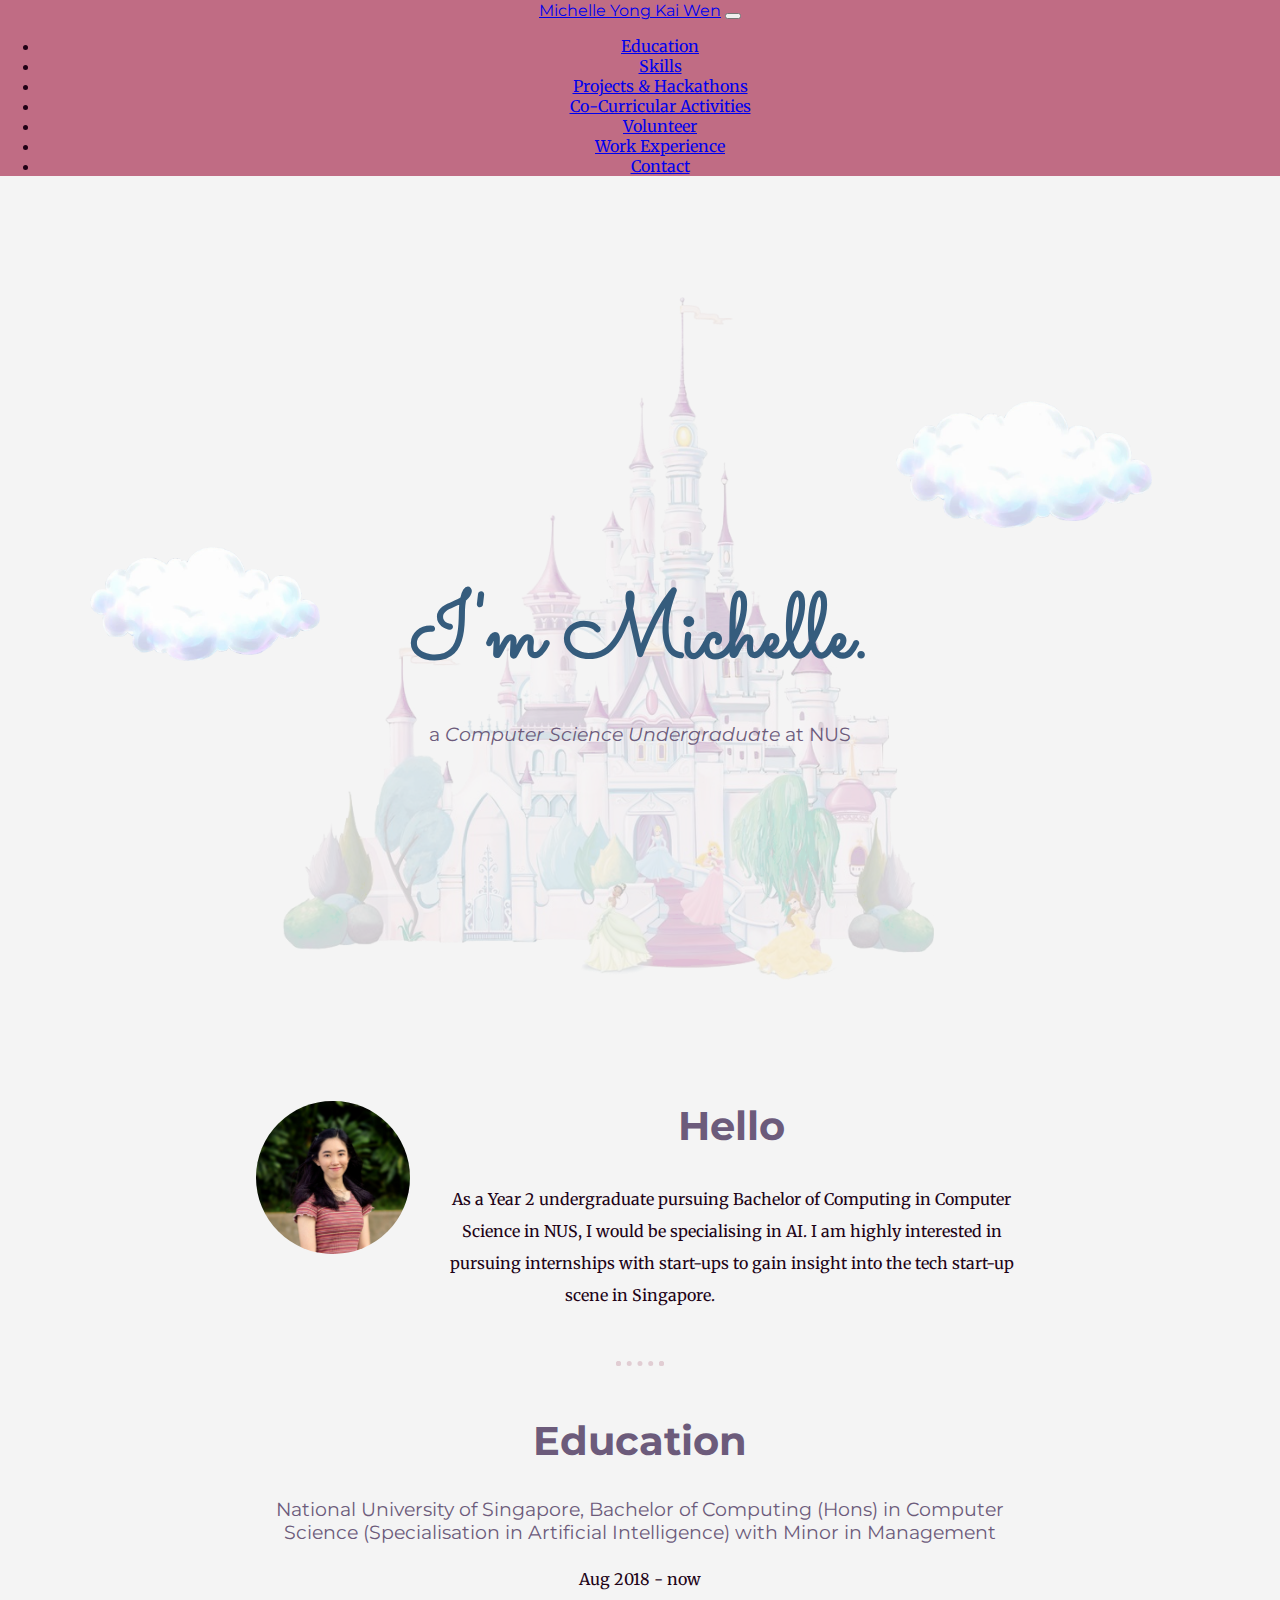
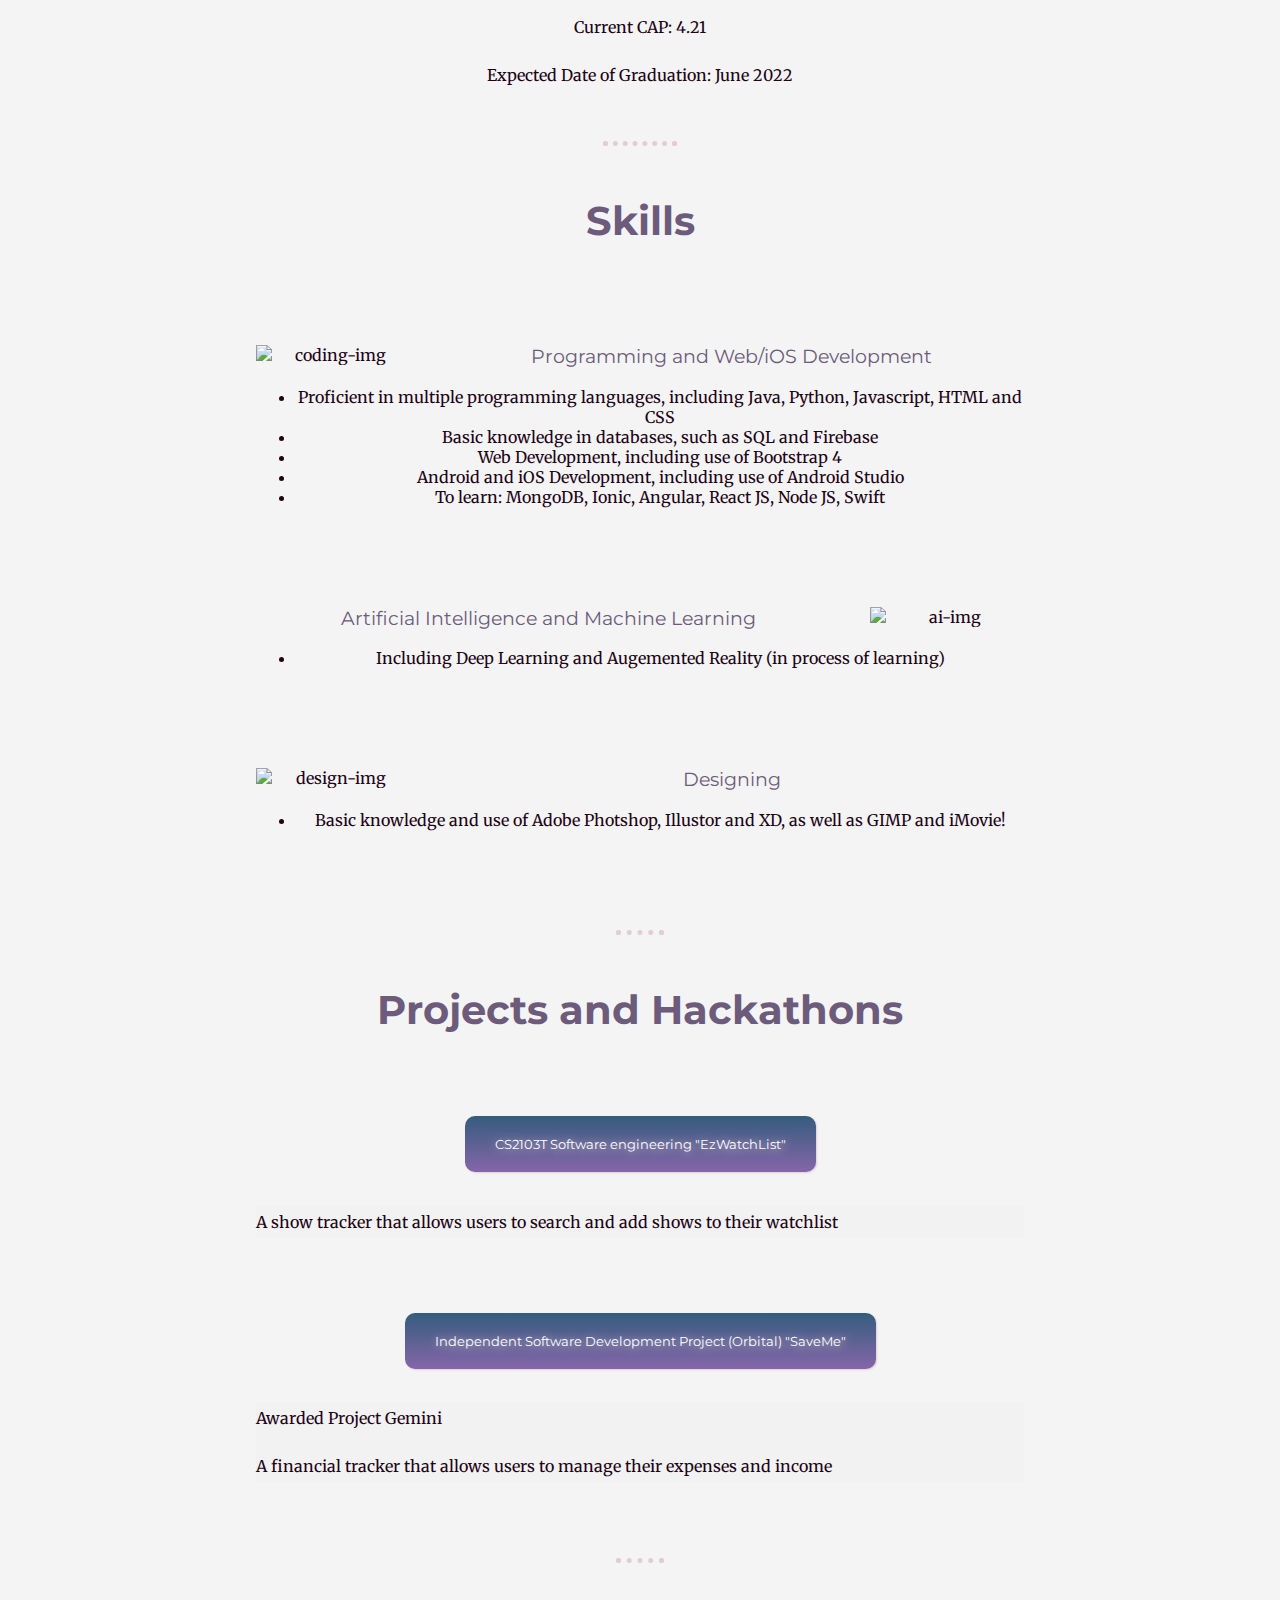
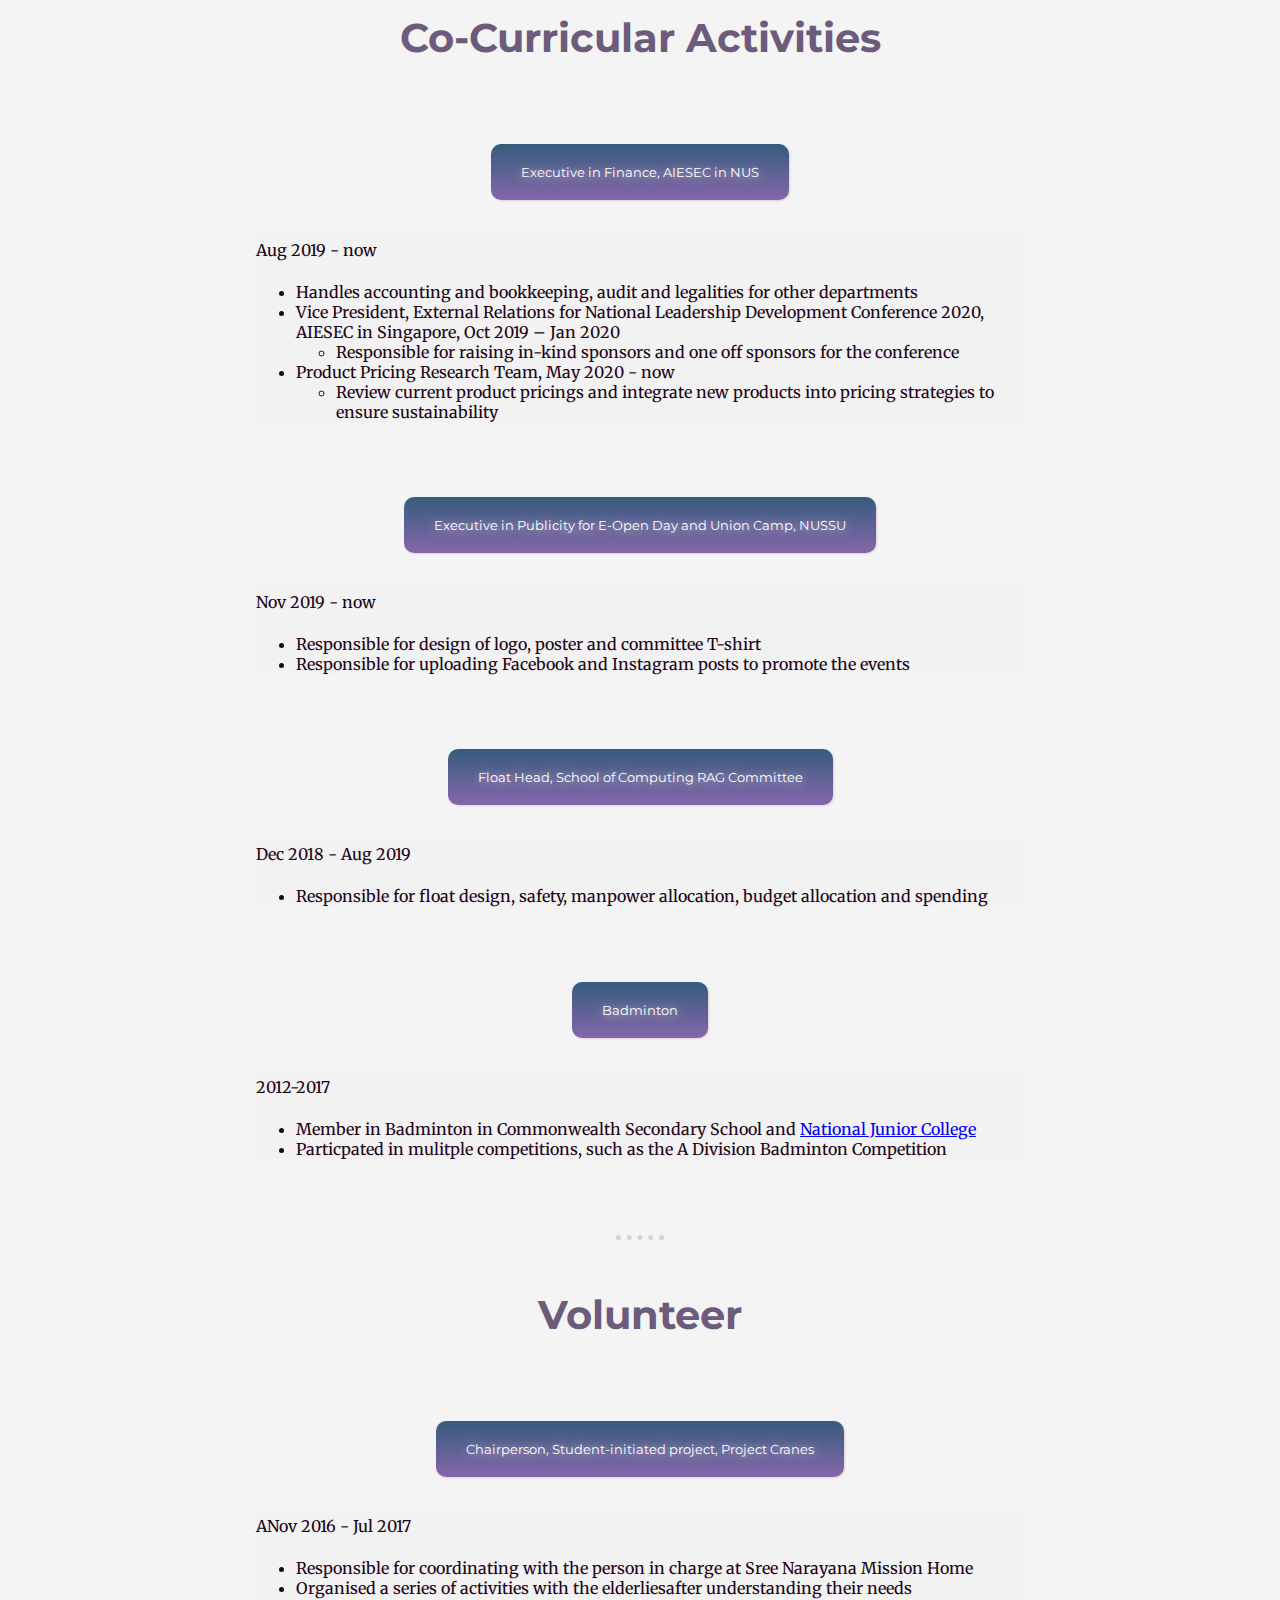
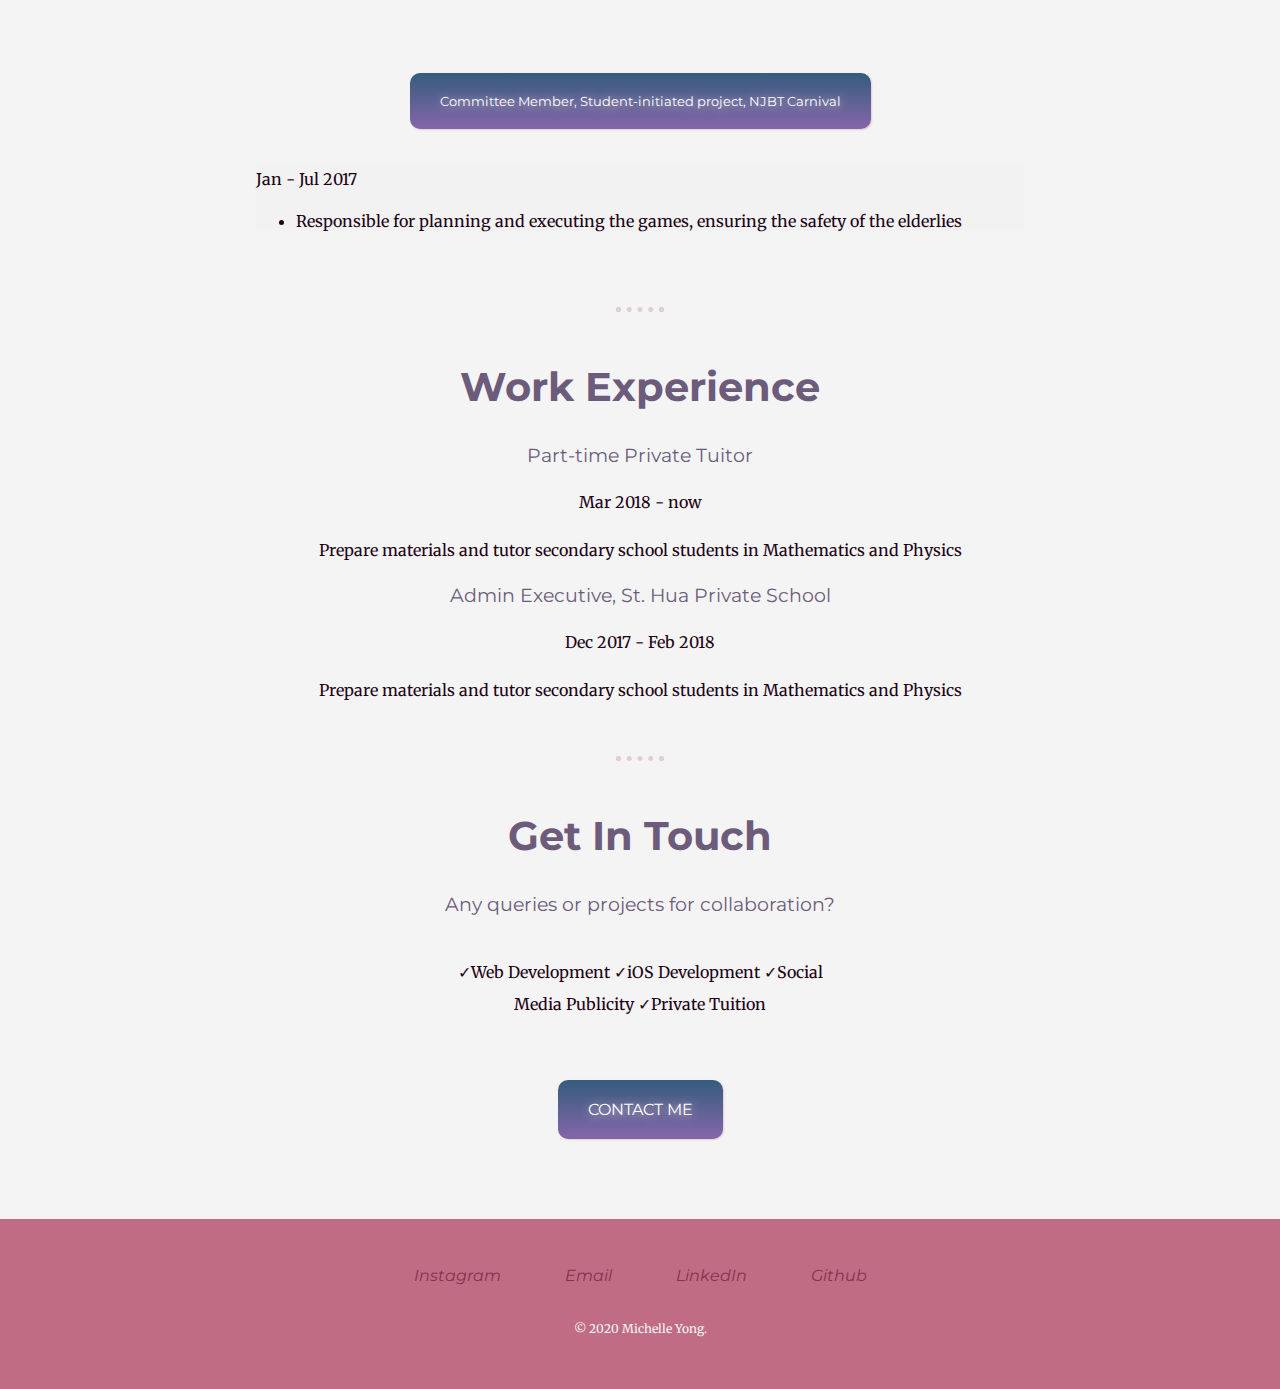
==== commit e09a2bb7: "Update css for skills" ====
--- a/index.html
+++ b/index.html
@@ -44,7 +44,7 @@
                     <a class="nav-link" href="#skills-section">Skills</a>
                 </li>
                 <li class="nav-item">
-                    <a class="nav-link" href="#projects-and-hackathons-section">Projects & Hackathons</a>
+                    <a class="nav-link" href="#projects-section">Projects & Hackathons</a>
                 </li>
                 <li class="nav-item">
                     <a class="nav-link" href="#cca-section">Co-Curricular Activities</a>
@@ -111,55 +111,68 @@
         <div class="skill-row">
           <img class="coding-img" src="https://image.flaticon.com/icons/svg/2920/2920244.svg" alt="coding-img">
           <h3>Programming and Web/iOS Development</h3>
-          <p>I am proficient in multiple programming languages, including Java,
-             Python, Javascript, HTML and CSS. Having knowledge in both frontend
-             and backend, such as SQL, MongoDB and Firebase, I have been creating
-             my own websites and applications during my freetime. This includes the
-             use of Bootstrap 4, React JS, Node JS, Swift and Android Studio. I will
-             be further learning Ionic and Angular, as well as how to conduct proper
-             testing for the websites and applications.</p>
+          <ul>
+            <li>Proficient in multiple programming languages, including Java, Python, Javascript, HTML and CSS</li>
+            <li>Basic knowledge in databases, such as SQL and Firebase</li>
+            <li>Web Development, including use of Bootstrap 4</li>
+            <li>Android and iOS Development, including use of Android Studio</li>
+            <li>To learn: MongoDB, Ionic, Angular, React JS, Node JS, Swift</li>
+          </ul>
         </div>
         <div class="skill-row">
           <img class="ai-img" src="https://image.flaticon.com/icons/png/512/2591/2591949.png" alt="ai-img">
           <h3>Artificial Intelligence and Machine Learning</h3>
-          <p>As an undergraduate specialising in AI, I am currently taking courses
-             on these.</p>
-        </div>
+          <ul>
+            <li>Including Deep Learning and Augemented Reality (in process of learning)</li>
+          </ul>
+          </div>
         <div class="skill-row">
           <img class="design-img" src="https://image.flaticon.com/icons/svg/2868/2868182.svg" alt="design-img">
           <h3>Designing</h3>
-          <p>I am skilled in the use of Adobe Photshop, Illustor and XD, as well as
-             GIMP and iMovie. Over the past years, I have been actively
-             participating in school events, such as the annual
-             <a href="https://www.instagram.com/p/BzCuIcKFET5/?utm_source=ig_web_copy_link">
-             NUSSU RAG & FLAG</a> as the Float Head in 2019 and the
-             <a href="https://www.instagram.com/p/B9Av3BQFjW5/?utm_source=ig_web_copy_link">
-             NUSSU E-Open Day Team</a> as a Publicity Executive. Do head over to the
-             following Instagram posts to view what I had done!</p>
+          <ul>
+            <li>Basic knowledge and use of Adobe Photshop, Illustor and XD, as well as GIMP and iMovie!</li>
+          </ul>
         </div>
       </div>
     </section>
 
     <!-- Projects and Hackathons Section -->
-    <section id="projects-and-hackathons-section">
-      <hr>
-
+    <section id="projects-section">
+      <hr>
       <div class="container-fluid">
         <h2>Projects and Hackathons</h2>
-
-        <div class="row">
-          <div class="feature-box col-lg-6">
-            <h3>CS2103T Software engineering "EzWatchList"</h3>
-            <p>A show tracker that allows users to search and add shows</p>
-          </div>
-
-          <div class="feature-box col-lg-6">
-            <h3>Independent Software Development Project (Orbital)</h3>
-            <p>Project Gemini</p>
-            <p>A financial tracker that allows users to manage their expenses and income</p>
-          </div>
-        </div>
-
+        <div class="accordion" id="accordion-volunteer">
+          <div class="card">
+            <div class="card-header" id="projects-1">
+              <h2 class="mb-0">
+                <button class="btn btn-link btn-block text-left collapsed" type="button" data-toggle="collapse" data-target="#collapseOne" aria-expanded="false" aria-controls="collapseOne">
+                  CS2103T Software engineering "EzWatchList"
+                </button>
+              </h2>
+            </div>
+
+            <div id="collapseOne" class="collapse" aria-labelledby="projects-1" data-parent="#accordion-projects">
+              <div class="card-body">
+                <p>A show tracker that allows users to search and add shows to their watchlist</p>
+              </div>
+            </div>
+          </div>
+          <div class="card">
+            <div class="card-header" id="projects-2">
+              <h2 class="mb-0">
+                <button class="btn btn-link btn-block text-left collapsed" type="button" data-toggle="collapse" data-target="#collapseTwo" aria-expanded="false" aria-controls="collapseTwo">
+                  Independent Software Development Project (Orbital) "SaveMe"
+                </button>
+              </h2>
+            </div>
+            <div id="collapseTwo" class="collapse" aria-labelledby="projects-2" data-parent="#accordion-projects">
+              <div class="card-body">
+                <p>Awarded Project Gemini</p>
+                <p>A financial tracker that allows users to manage their expenses and income</p>
+              </div>
+            </div>
+          </div>
+        </div>
       </div>
     </section>
 
--- a/css/styles.css
+++ b/css/styles.css
@@ -34,7 +34,7 @@
   border-bottom: none;
   border-color: #E1CDD3; /*#C06C84; with 0.3 opacity #8ec6c5*/
   width: 5%;
-  margin: 100px auto;
+  margin: 50px auto;
 }
 
 /* Navigation Bar */
@@ -122,7 +122,7 @@
 #profile-section {
   width: 60%;
   height: auto;
-  margin: 0 auto 100px auto;
+  margin: 0 auto 50px auto;
 }
 
 .profile-img {
@@ -139,7 +139,7 @@
 @media only screen and (max-width: 960px) {
   #profile-section {
     text-align: center;
-    margin: 0 auto 100px auto;
+    margin: 0 auto 50px auto;
   }
 
   #profile-section .profile-img {
@@ -160,14 +160,14 @@
 #eduction-section {
   width: 60%;
   height: auto;
-  margin: 0 auto 100px auto;
+  margin: 0 auto 50px auto;
 }
 
 /* Work Experience Section */
 #work-experience-section {
   width: 60%;
   height: auto;
-  margin: 0 auto 100px auto;
+  margin: 0 auto 50px auto;
 }
 
 /* Skills Section */
@@ -177,7 +177,7 @@
   margin: 100px auto 100px auto;
 }
 
-.coding-img {
+.coding-img, .design-img  {
   width: 20%;
   float: left;
   margin-right: 30px;
@@ -189,51 +189,41 @@
   margin-left: 30px;
 }
 
-.design-img {
-  width: 20%;
-  float: left;
-  margin-right: 30px;
+@media only screen and (max-width: 1012px) {
+  .coding-img, .ai-img, .design-img  {
+    width: 20%;
+    float: none;
+  }
 }
 
 /* Projects and Hackathons Section */
-#projects-and-hackathons-section {
-  width: 60%;
-  height: auto;
-  margin: 0 auto 100px auto;
+#projects-section {
+  width: 60%;
+  height: auto;
+  margin: 0 auto 50px auto;
 }
 
 /* Co-Curricular Activities Section */
 #cca-section {
   width: 60%;
   height: auto;
-  margin: 0 auto 100px auto;
-}
-
-.card-header {
-  padding: 0;
-  border: 0;
-  background-color: #F4F4F4;
-}
-
-.card {
-  border: 0;
-  padding: 10px 0;
-  background-color: #F4F4F4;
-}
-
-.card-body {
-  text-align: left;
-  background-color: #F2F2F2;
+  margin: 0 auto 50px auto;
 }
 
 /* Volunteer Section */
 #volunteer-section {
   width: 60%;
   height: auto;
-  margin: 0 auto 100px auto;
+  margin: 0 auto 50px auto;
 }
 
 /* Contact Section */
+#contact-section {
+  width: 60%;
+  height: auto;
+  margin: 0 auto 50px auto;
+}
+
 .contact-message {
   width: 50%;
   margin: 40px auto 60px;
@@ -281,7 +271,7 @@
 
 /* Volunteer Section */
 #contact-section {
-  margin: 0 auto 100px auto;
+  margin: 0 auto 50px auto;
 }
 
 /* Footer Section */
@@ -309,3 +299,21 @@
   font-size: 0.75rem;
   padding: 20px 0;
 }
+
+/* Cards */
+#cca-section .card-header, #volunteer-section .card-header, #projects-section .card-header {
+  padding: 0;
+  border: 0;
+  background-color: #F4F4F4;
+}
+
+#cca-section .card , #volunteer-section .card, #projects-section .card {
+  border: 0;
+  padding: 10px 0;
+  background-color: #F4F4F4;
+}
+
+#cca-section .card-body, #volunteer-section .card-body, #projects-section .card-body {
+  text-align: left;
+  background-color: #F2F2F2;
+}
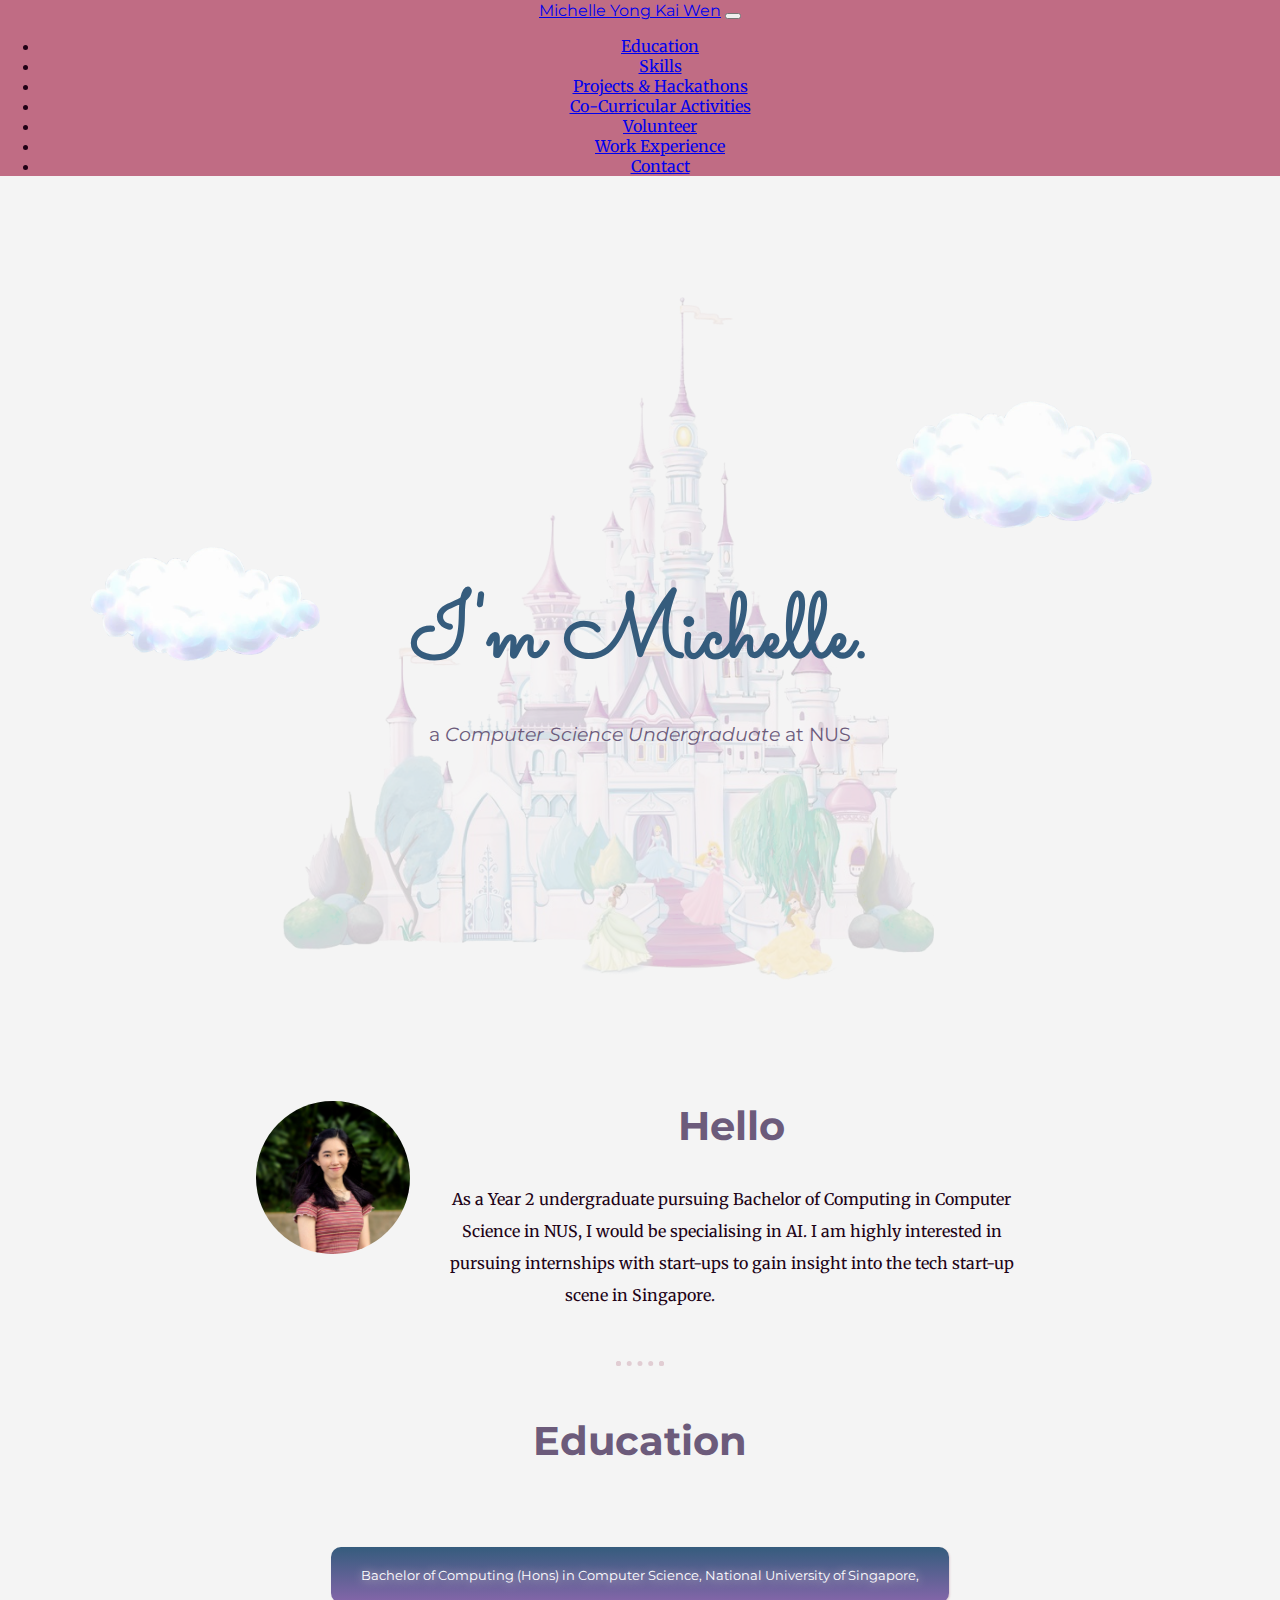
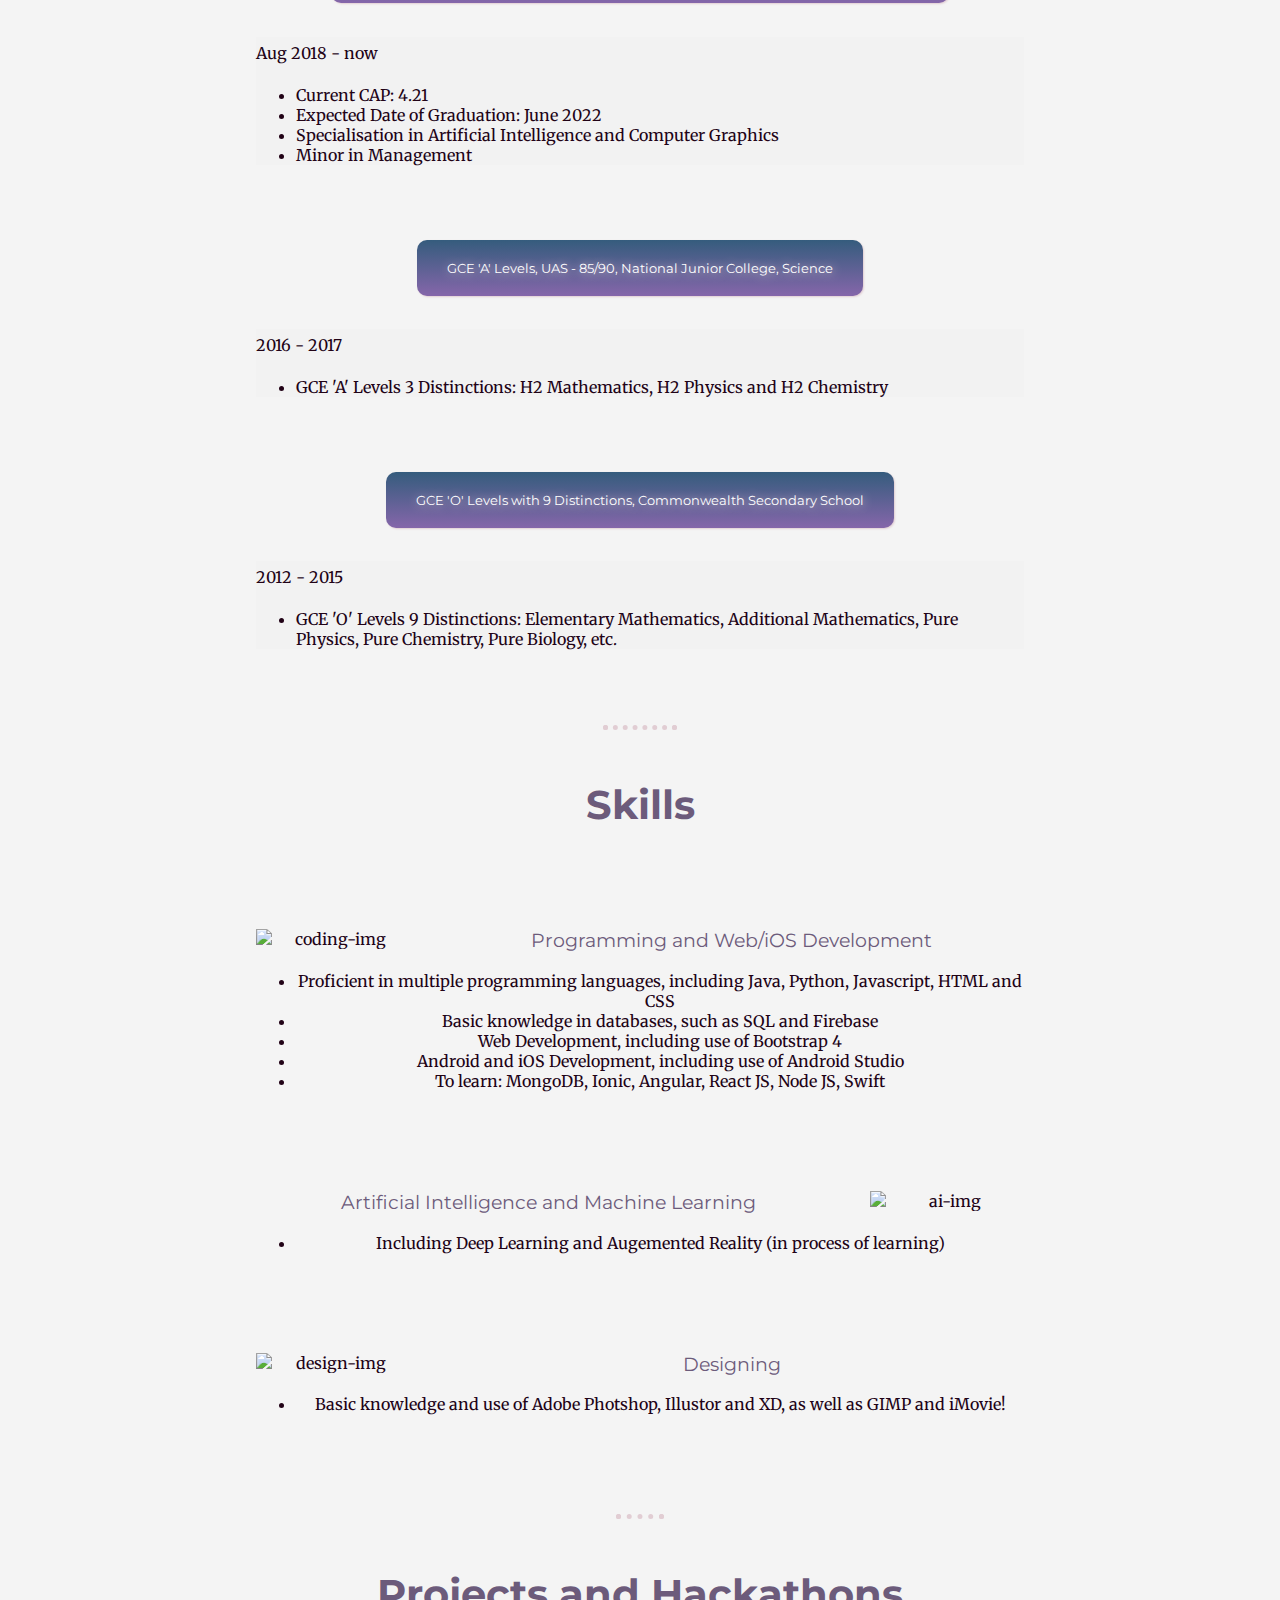
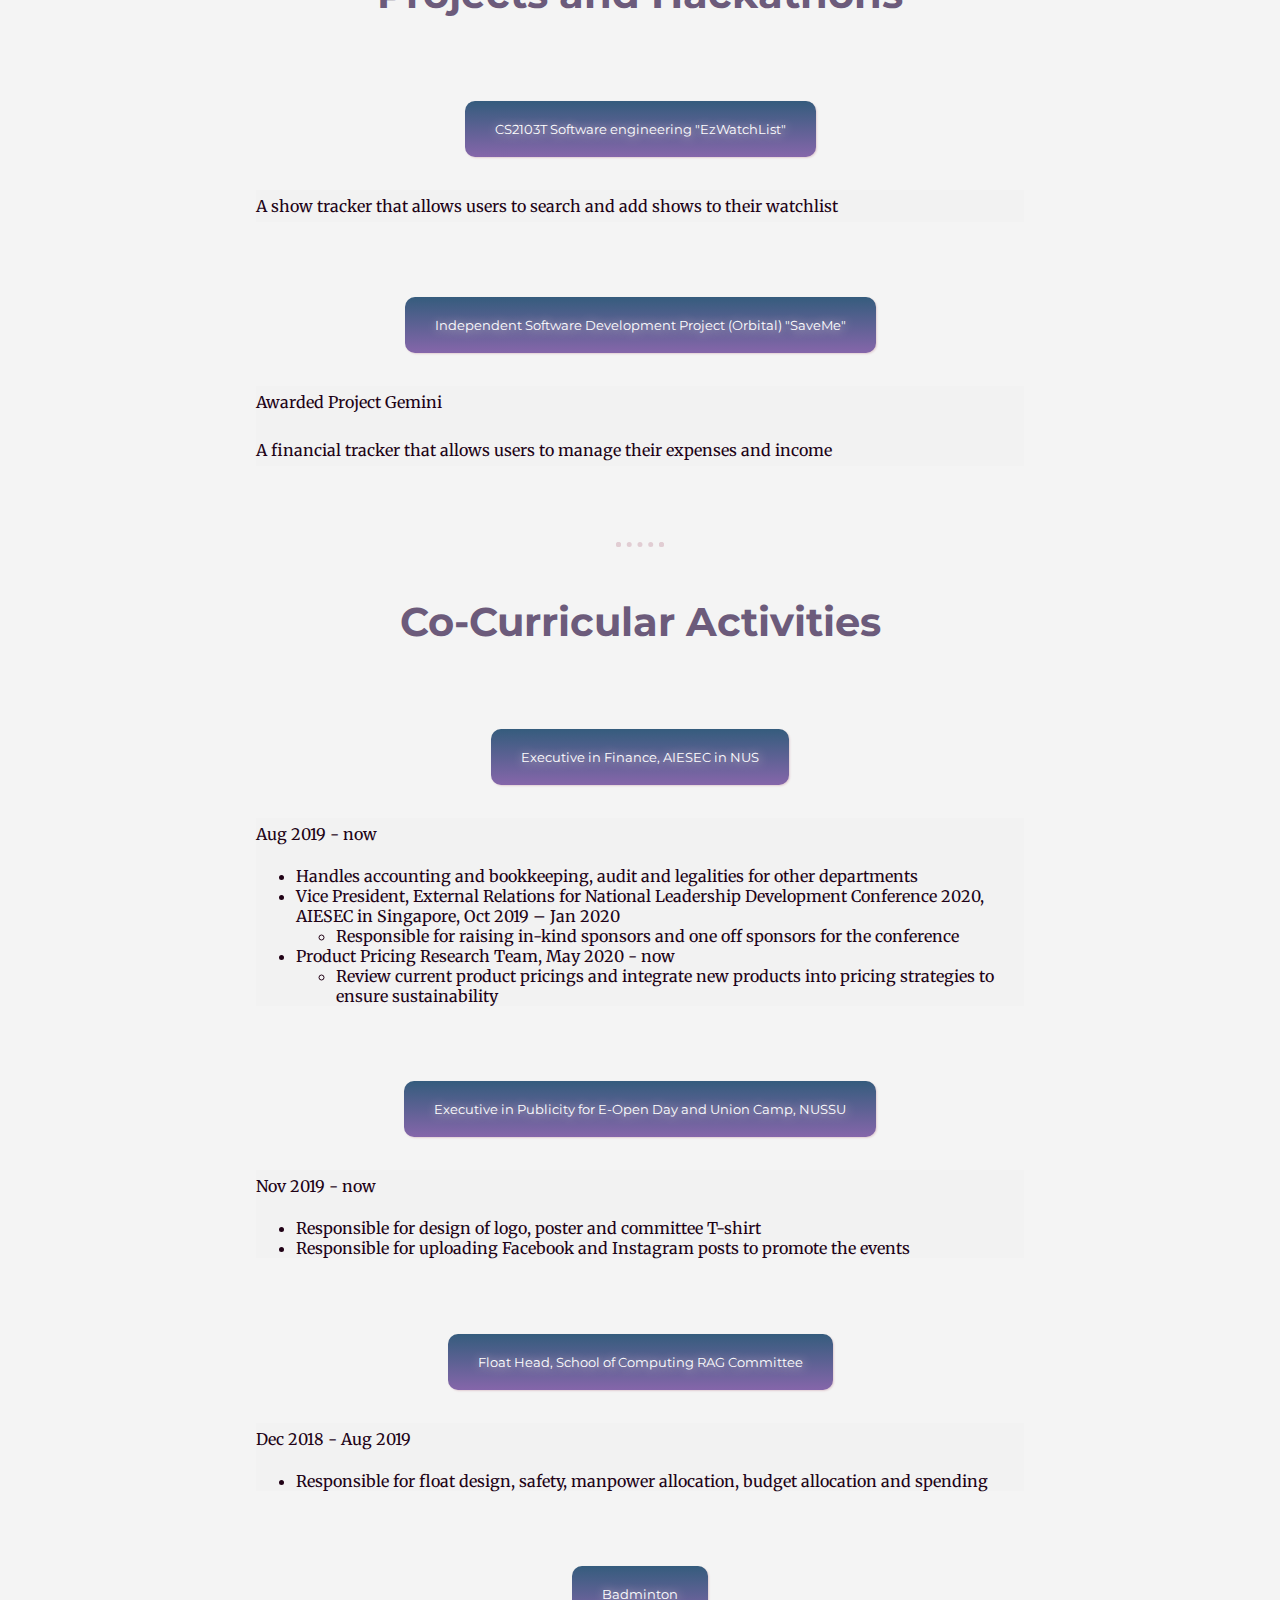
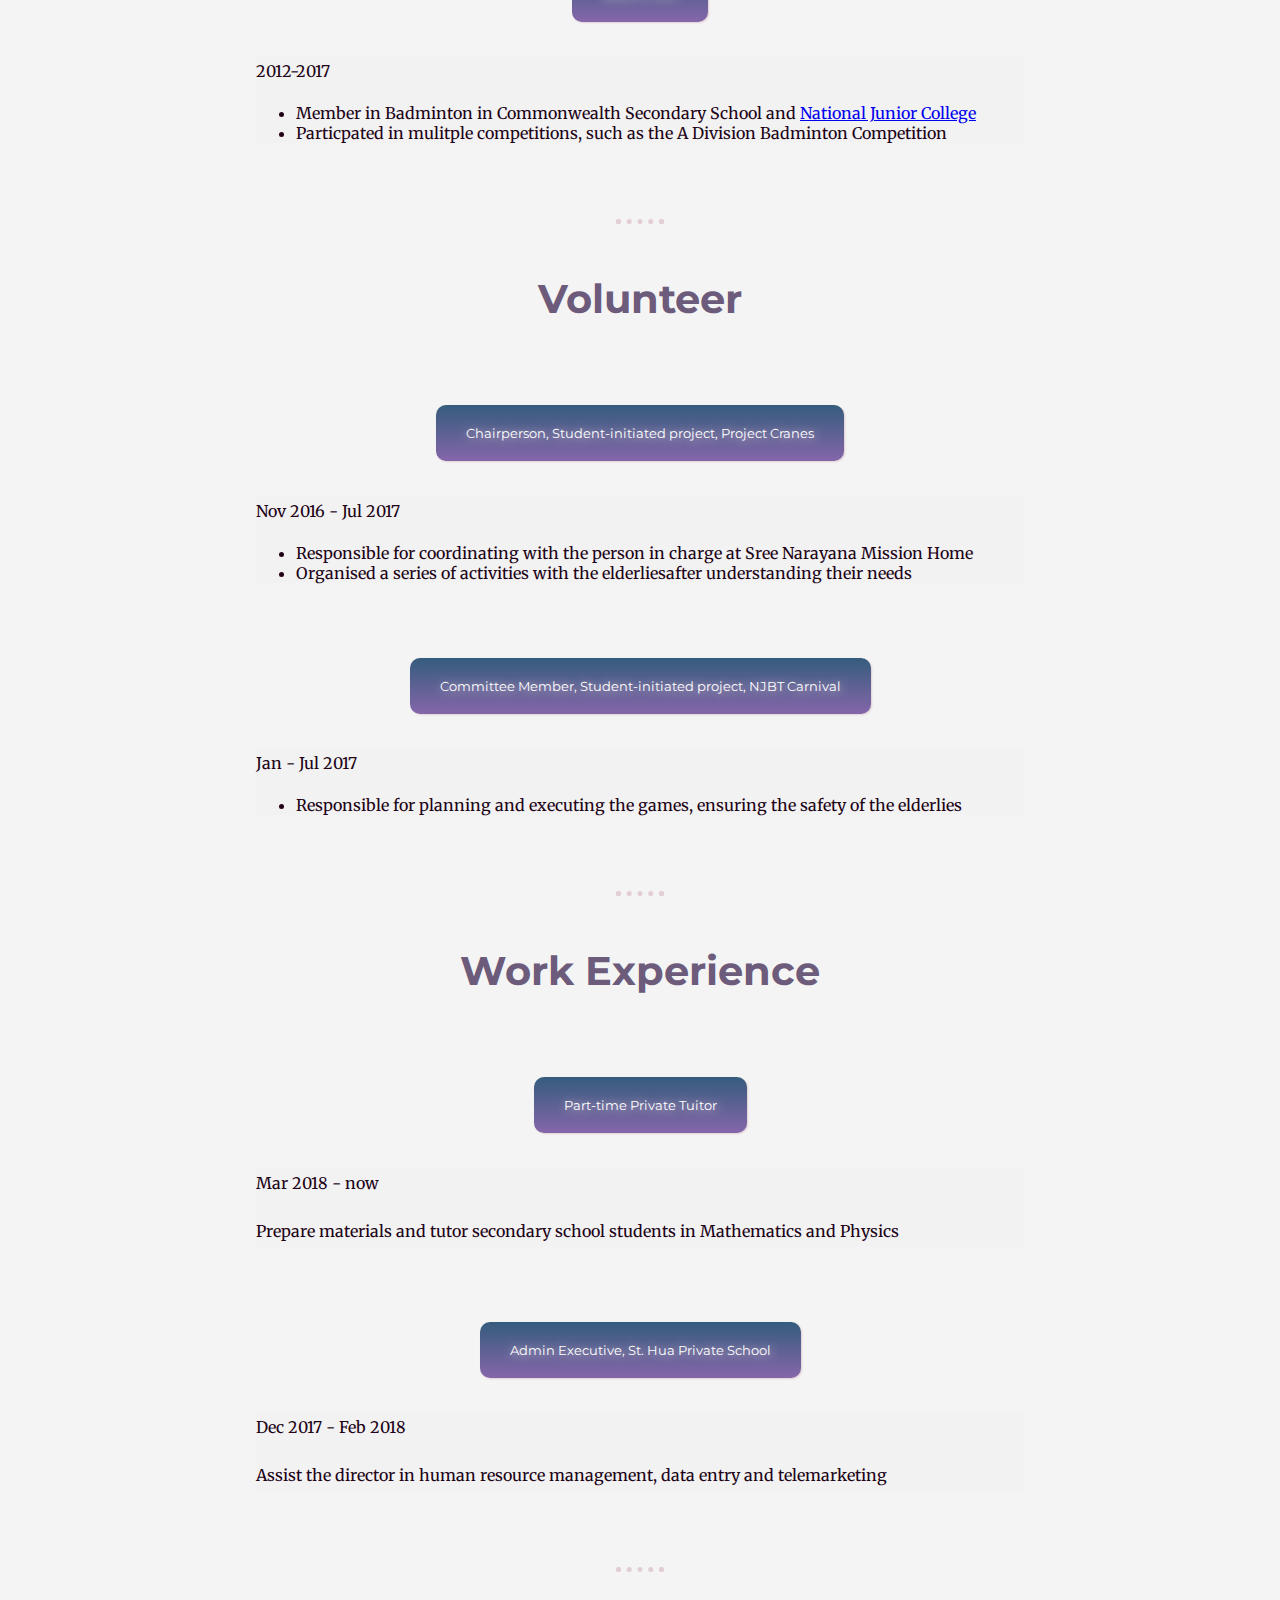
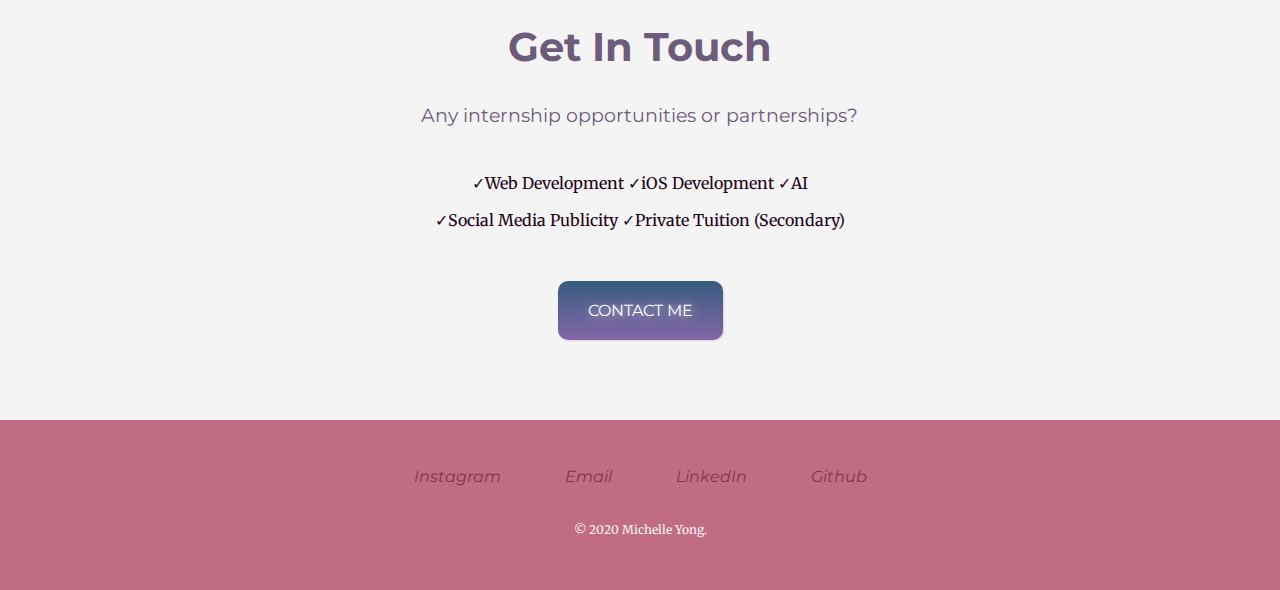
==== commit e94a894e: "Correct education error in html and css" ====
--- a/index.html
+++ b/index.html
@@ -53,7 +53,7 @@
                     <a class="nav-link" href="#volunteer-section">Volunteer</a>
                 </li>
                 <li class="nav-item">
-                    <a class="nav-link" href="#work-experience-section">Work Experience</a>
+                    <a class="nav-link" href="#work-section">Work Experience</a>
                 </li>
                 <li class="nav-item">
                     <a class="nav-link" href="#contact-section">Contact</a>
@@ -95,10 +95,62 @@
 
       <div class="container-fluid">
         <h2>Education</h2>
-        <h3>National University of Singapore, Bachelor of Computing (Hons) in Computer Science (Specialisation in Artificial Intelligence) with Minor in Management</h3>
-        <p>Aug 2018 - now</p>
-        <p>Current CAP: 4.21</p>
-        <p>Expected Date of Graduation: June 2022</p>
+        <div class="accordion" id="accordion-eduction">
+          <div class="card">
+            <div class="card-header" id="eduction-1">
+              <h2 class="mb-0">
+                <button class="btn btn-link btn-block text-left collapsed" type="button" data-toggle="collapse" data-target="#collapseEducation1" aria-expanded="false" aria-controls="collapseEducation1">
+                  Bachelor of Computing (Hons) in Computer Science, National University of Singapore,
+                </button>
+              </h2>
+            </div>
+            <div id="collapseEducation1" class="collapse" aria-labelledby="eduction-1" data-parent="#accordion-eduction">
+              <div class="card-body">
+                <p>Aug 2018 - now</p>
+                <ul>
+                  <li>Current CAP: 4.21</li>
+                  <li>Expected Date of Graduation: June 2022</li>
+                  <li>Specialisation in Artificial Intelligence and Computer Graphics</li>
+                  <li>Minor in Management</li>
+                </ul>
+              </div>
+            </div>
+          </div>
+          <div class="card">
+            <div class="card-header" id="eduction-2">
+              <h2 class="mb-0">
+                <button class="btn btn-link btn-block text-left collapsed" type="button" data-toggle="collapse" data-target="#collapseEducation2" aria-expanded="false" aria-controls="collapseEducation2">
+                  GCE 'A' Levels, UAS -  85/90, National Junior College, Science
+                </button>
+              </h2>
+            </div>
+            <div id="collapseEducation2" class="collapse" aria-labelledby="eduction-2" data-parent="#accordion-eduction">
+              <div class="card-body">
+                <p>2016 - 2017</p>
+                <ul>
+                  <li>GCE 'A' Levels 3 Distinctions: H2 Mathematics, H2 Physics and H2 Chemistry</li>
+                </ul>
+              </div>
+            </div>
+          </div>
+          <div class="card">
+            <div class="card-header" id="eduction-3">
+              <h2 class="mb-0">
+                <button class="btn btn-link btn-block text-left collapsed" type="button" data-toggle="collapse" data-target="#collapseEducation3" aria-expanded="false" aria-controls="collapseEducation3">
+                  GCE 'O' Levels with 9 Distinctions, Commonwealth Secondary School
+                </button>
+              </h2>
+            </div>
+            <div id="collapseEducation3" class="collapse" aria-labelledby="eduction-3" data-parent="#accordion-eduction">
+              <div class="card-body">
+                <p>2012 - 2015</p>
+                <ul>
+                  <li>GCE 'O' Levels 9 Distinctions: Elementary Mathematics, Additional Mathematics, Pure Physics, Pure Chemistry, Pure Biology, etc.</li>
+                </ul>
+              </div>
+            </div>
+          </div>
+        </div>
       </div>
     </section>
 
@@ -141,17 +193,17 @@
       <hr>
       <div class="container-fluid">
         <h2>Projects and Hackathons</h2>
-        <div class="accordion" id="accordion-volunteer">
+        <div class="accordion" id="accordion-projects">
           <div class="card">
             <div class="card-header" id="projects-1">
               <h2 class="mb-0">
-                <button class="btn btn-link btn-block text-left collapsed" type="button" data-toggle="collapse" data-target="#collapseOne" aria-expanded="false" aria-controls="collapseOne">
+                <button class="btn btn-link btn-block text-left collapsed" type="button" data-toggle="collapse" data-target="#collapseProject1" aria-expanded="false" aria-controls="collapseProject1">
                   CS2103T Software engineering "EzWatchList"
                 </button>
               </h2>
             </div>
 
-            <div id="collapseOne" class="collapse" aria-labelledby="projects-1" data-parent="#accordion-projects">
+            <div id="collapseProject1" class="collapse" aria-labelledby="projects-1" data-parent="#accordion-projects">
               <div class="card-body">
                 <p>A show tracker that allows users to search and add shows to their watchlist</p>
               </div>
@@ -160,12 +212,12 @@
           <div class="card">
             <div class="card-header" id="projects-2">
               <h2 class="mb-0">
-                <button class="btn btn-link btn-block text-left collapsed" type="button" data-toggle="collapse" data-target="#collapseTwo" aria-expanded="false" aria-controls="collapseTwo">
+                <button class="btn btn-link btn-block text-left collapsed" type="button" data-toggle="collapse" data-target="#collapseProject2" aria-expanded="false" aria-controls="collapseProject2">
                   Independent Software Development Project (Orbital) "SaveMe"
                 </button>
               </h2>
             </div>
-            <div id="collapseTwo" class="collapse" aria-labelledby="projects-2" data-parent="#accordion-projects">
+            <div id="collapseProject2" class="collapse" aria-labelledby="projects-2" data-parent="#accordion-projects">
               <div class="card-body">
                 <p>Awarded Project Gemini</p>
                 <p>A financial tracker that allows users to manage their expenses and income</p>
@@ -186,13 +238,13 @@
           <div class="card">
             <div class="card-header" id="cca-1">
               <h2 class="mb-0">
-                <button class="btn btn-link btn-block text-left collapsed" type="button" data-toggle="collapse" data-target="#collapseOne" aria-expanded="false" aria-controls="collapseOne">
+                <button class="btn btn-link btn-block text-left collapsed" type="button" data-toggle="collapse" data-target="#collapseCca1" aria-expanded="false" aria-controls="collapseCca1">
                   Executive in Finance, AIESEC in NUS
                 </button>
               </h2>
             </div>
 
-            <div id="collapseOne" class="collapse" aria-labelledby="cca-1" data-parent="#accordion-cca">
+            <div id="collapseCca1" class="collapse" aria-labelledby="cca-1" data-parent="#accordion-cca">
               <div class="card-body">
                 <p>Aug 2019 - now</p>
                 <ul>
@@ -214,12 +266,12 @@
           <div class="card">
             <div class="card-header" id="cca-2">
               <h2 class="mb-0">
-                <button class="btn btn-link btn-block text-left collapsed" type="button" data-toggle="collapse" data-target="#collapseTwo" aria-expanded="false" aria-controls="collapseTwo">
+                <button class="btn btn-link btn-block text-left collapsed" type="button" data-toggle="collapse" data-target="#collapseCca2" aria-expanded="false" aria-controls="collapseCca2">
                   Executive in Publicity for E-Open Day and Union Camp, NUSSU
                 </button>
               </h2>
             </div>
-            <div id="collapseTwo" class="collapse" aria-labelledby="cca-2" data-parent="#accordion-cca">
+            <div id="collapseCca2" class="collapse" aria-labelledby="cca-2" data-parent="#accordion-cca">
               <div class="card-body">
                 <p>Nov 2019 - now</p>
                 <ul>
@@ -232,12 +284,12 @@
           <div class="card">
             <div class="card-header" id="cca-3">
               <h2 class="mb-0">
-                <button class="btn btn-link btn-block text-left collapsed" type="button" data-toggle="collapse" data-target="#collapseThree" aria-expanded="false" aria-controls="collapseThree">
+                <button class="btn btn-link btn-block text-left collapsed" type="button" data-toggle="collapse" data-target="#collapseCca3" aria-expanded="false" aria-controls="collapseCca3">
                   Float Head, School of Computing RAG Committee
                 </button>
               </h2>
             </div>
-            <div id="collapseThree" class="collapse" aria-labelledby="cca-3" data-parent="#accordion-cca">
+            <div id="collapseCca3" class="collapse" aria-labelledby="cca-3" data-parent="#accordion-cca">
               <div class="card-body">
                 <p>Dec 2018 - Aug 2019</p>
                 <ul>
@@ -249,12 +301,12 @@
           <div class="card">
             <div class="card-header" id="cca-4">
               <h2 class="mb-0">
-                <button class="btn btn-link btn-block text-left collapsed" type="button" data-toggle="collapse" data-target="#collapseFour" aria-expanded="false" aria-controls="collapseFour">
+                <button class="btn btn-link btn-block text-left collapsed" type="button" data-toggle="collapse" data-target="#collapseCca4" aria-expanded="false" aria-controls="collapseCca4">
                   Badminton
                 </button>
               </h2>
             </div>
-            <div id="collapseFour" class="collapse" aria-labelledby="cca-4" data-parent="#accordion-cca">
+            <div id="collapseCca4" class="collapse" aria-labelledby="cca-4" data-parent="#accordion-cca">
               <div class="card-body">
                 <p>2012-2017</p>
                 <ul>
@@ -279,15 +331,15 @@
           <div class="card">
             <div class="card-header" id="volunteer-1">
               <h2 class="mb-0">
-                <button class="btn btn-link btn-block text-left collapsed" type="button" data-toggle="collapse" data-target="#collapseOne" aria-expanded="false" aria-controls="collapseOne">
+                <button class="btn btn-link btn-block text-left collapsed" type="button" data-toggle="collapse" data-target="#collapseVolunteer1" aria-expanded="false" aria-controls="collapseVolunteer1">
                   Chairperson, Student-initiated project, Project Cranes
                 </button>
               </h2>
             </div>
 
-            <div id="collapseOne" class="collapse" aria-labelledby="volunteer-1" data-parent="#accordion-volunteer">
-              <div class="card-body">
-                <p>ANov 2016 - Jul 2017</p>
+            <div id="collapseVolunteer1" class="collapse" aria-labelledby="volunteer-1" data-parent="#accordion-volunteer">
+              <div class="card-body">
+                <p>Nov 2016 - Jul 2017</p>
                 <ul>
                   <li>Responsible for coordinating with the person in charge at Sree Narayana Mission Home</li>
                   <li>Organised a series of activities with the elderliesafter understanding their needs</li>
@@ -298,12 +350,12 @@
           <div class="card">
             <div class="card-header" id="volunteer-2">
               <h2 class="mb-0">
-                <button class="btn btn-link btn-block text-left collapsed" type="button" data-toggle="collapse" data-target="#collapseTwo" aria-expanded="false" aria-controls="collapseTwo">
+                <button class="btn btn-link btn-block text-left collapsed" type="button" data-toggle="collapse" data-target="#collapseVolunteer2" aria-expanded="false" aria-controls="collapseVolunteer2">
                   Committee Member, Student-initiated project, NJBT Carnival
                 </button>
               </h2>
             </div>
-            <div id="collapseTwo" class="collapse" aria-labelledby="volunteer-2" data-parent="#accordion-volunteer">
+            <div id="collapseVolunteer2" class="collapse" aria-labelledby="volunteer-2" data-parent="#accordion-volunteer">
               <div class="card-body">
                 <p>Jan - Jul 2017</p>
                 <ul>
@@ -316,28 +368,45 @@
       </div>
     </section>
 
-    <!-- Work Experience Section -->
-    <section id="work-experience-section">
-      <hr>
-
-      <div class="container-fluid">
-
+    <!-- Work Section -->
+    <section id="work-section">
+      <hr>
+
+      <div class="container-fluid">
         <h2>Work Experience</h2>
-
-        <div class="row">
-          <div class="feature-box col-lg-6">
-            <h3>Part-time Private Tuitor</h3>
-            <p>Mar 2018 - now</p>
-            <p>Prepare materials and tutor secondary school students in Mathematics and Physics</p>
-          </div>
-
-          <div class="feature-box col-lg-6">
-            <h3>Admin Executive, St. Hua Private School</h3>
-            <p>Dec 2017 - Feb 2018</p>
-            <p>Prepare materials and tutor secondary school students in Mathematics and Physics</p>
-          </div>
-        </div>
-
+        <div class="accordion" id="accordion-work">
+          <div class="card">
+            <div class="card-header" id="work-1">
+              <h2 class="mb-0">
+                <button class="btn btn-link btn-block text-left collapsed" type="button" data-toggle="collapse" data-target="#collapseWork1" aria-expanded="false" aria-controls="collapseWork1">
+                  Part-time Private Tuitor
+                </button>
+              </h2>
+            </div>
+
+            <div id="collapseWork1" class="collapse" aria-labelledby="work-1" data-parent="#accordion-work">
+              <div class="card-body">
+                <p>Mar 2018 - now</p>
+                <p>Prepare materials and tutor secondary school students in Mathematics and Physics</p>
+              </div>
+            </div>
+          </div>
+          <div class="card">
+            <div class="card-header" id="work-2">
+              <h2 class="mb-0">
+                <button class="btn btn-link btn-block text-left collapsed" type="button" data-toggle="collapse" data-target="#collapseWork2" aria-expanded="false" aria-controls="collapseWork2">
+                Admin Executive, St. Hua Private School
+                </button>
+              </h2>
+            </div>
+            <div id="collapseWork2" class="collapse" aria-labelledby="work-2" data-parent="#accordion-work">
+              <div class="card-body">
+                <p>Dec 2017 - Feb 2018</p>
+                <p>Assist the director in human resource management, data entry and telemarketing</p>
+              </div>
+            </div>
+          </div>
+        </div>
       </div>
     </section>
 
@@ -348,9 +417,10 @@
       <div class="container-fluid">
         <div class="contact-me">
           <h2>Get In Touch</h2>
-          <h3>Any queries or projects for collaboration?</h3>
-          <p class="contact-message">✓Web Development ✓iOS Development ✓Social Media Publicity ✓Private Tuition</p>
-          <a class="btn" href="mailto:michelleykw99@gmail.com">CONTACT ME</a>
+          <h3 class="intern-message">Any internship opportunities or partnerships?</h3>
+          <p class="contact-message">✓Web Development ✓iOS Development ✓AI</p>
+          <p class="contact-message">✓Social Media Publicity ✓Private Tuition (Secondary)</p>
+          <a class="btn contact-btn" href="mailto:michelleykw99@gmail.com">CONTACT ME</a>
         </div>
       </div>
     </section>
--- a/css/styles.css
+++ b/css/styles.css
@@ -217,6 +217,13 @@
   margin: 0 auto 50px auto;
 }
 
+/* Work Section */
+#work-section {
+  width: 60%;
+  height: auto;
+  margin: 0 auto 50px auto;
+}
+
 /* Contact Section */
 #contact-section {
   width: 60%;
@@ -224,9 +231,18 @@
   margin: 0 auto 50px auto;
 }
 
+.intern-message {
+  width: 60%;
+  margin: 10px auto 40px;
+}
+
 .contact-message {
-  width: 50%;
-  margin: 40px auto 60px;
+  width: 60%;
+  margin: 5px auto 5px;
+}
+
+.contact-btn {
+  margin: 40px 0 0;
 }
 
 .btn {
@@ -269,11 +285,6 @@
   color: #FFFFFF;
 }
 
-/* Volunteer Section */
-#contact-section {
-  margin: 0 auto 50px auto;
-}
-
 /* Footer Section */
 #footer-section {
   background-color: #C06C84;
@@ -301,19 +312,19 @@
 }
 
 /* Cards */
-#cca-section .card-header, #volunteer-section .card-header, #projects-section .card-header {
+#eduction-section .card-header, #cca-section .card-header, #volunteer-section .card-header, #projects-section .card-header,  #work-section .card-header {
   padding: 0;
   border: 0;
   background-color: #F4F4F4;
 }
 
-#cca-section .card , #volunteer-section .card, #projects-section .card {
+#eduction-section .card, #cca-section .card, #volunteer-section .card, #projects-section .card, #work-section .card {
   border: 0;
   padding: 10px 0;
   background-color: #F4F4F4;
 }
 
-#cca-section .card-body, #volunteer-section .card-body, #projects-section .card-body {
+#eduction-section .card-body, #cca-section .card-body, #volunteer-section .card-body, #projects-section .card-body, #work-section .card-body {
   text-align: left;
   background-color: #F2F2F2;
 }
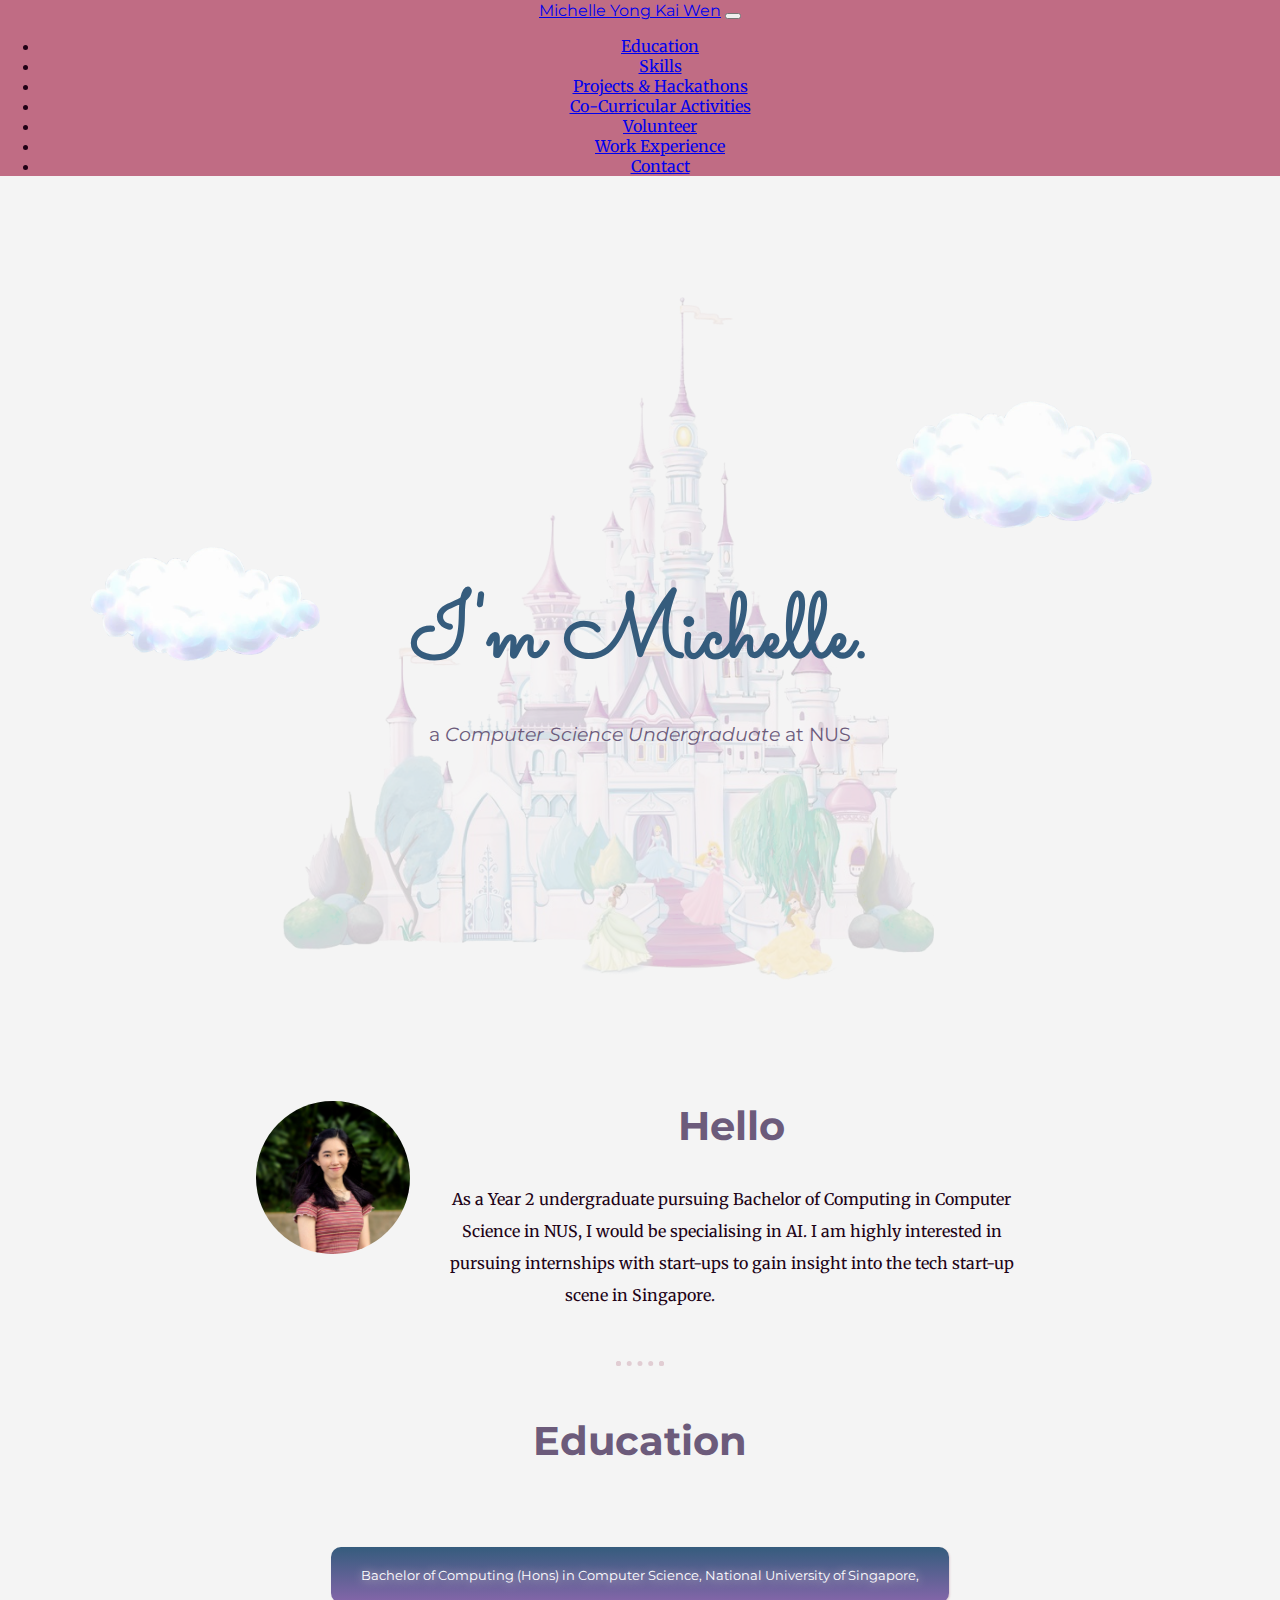
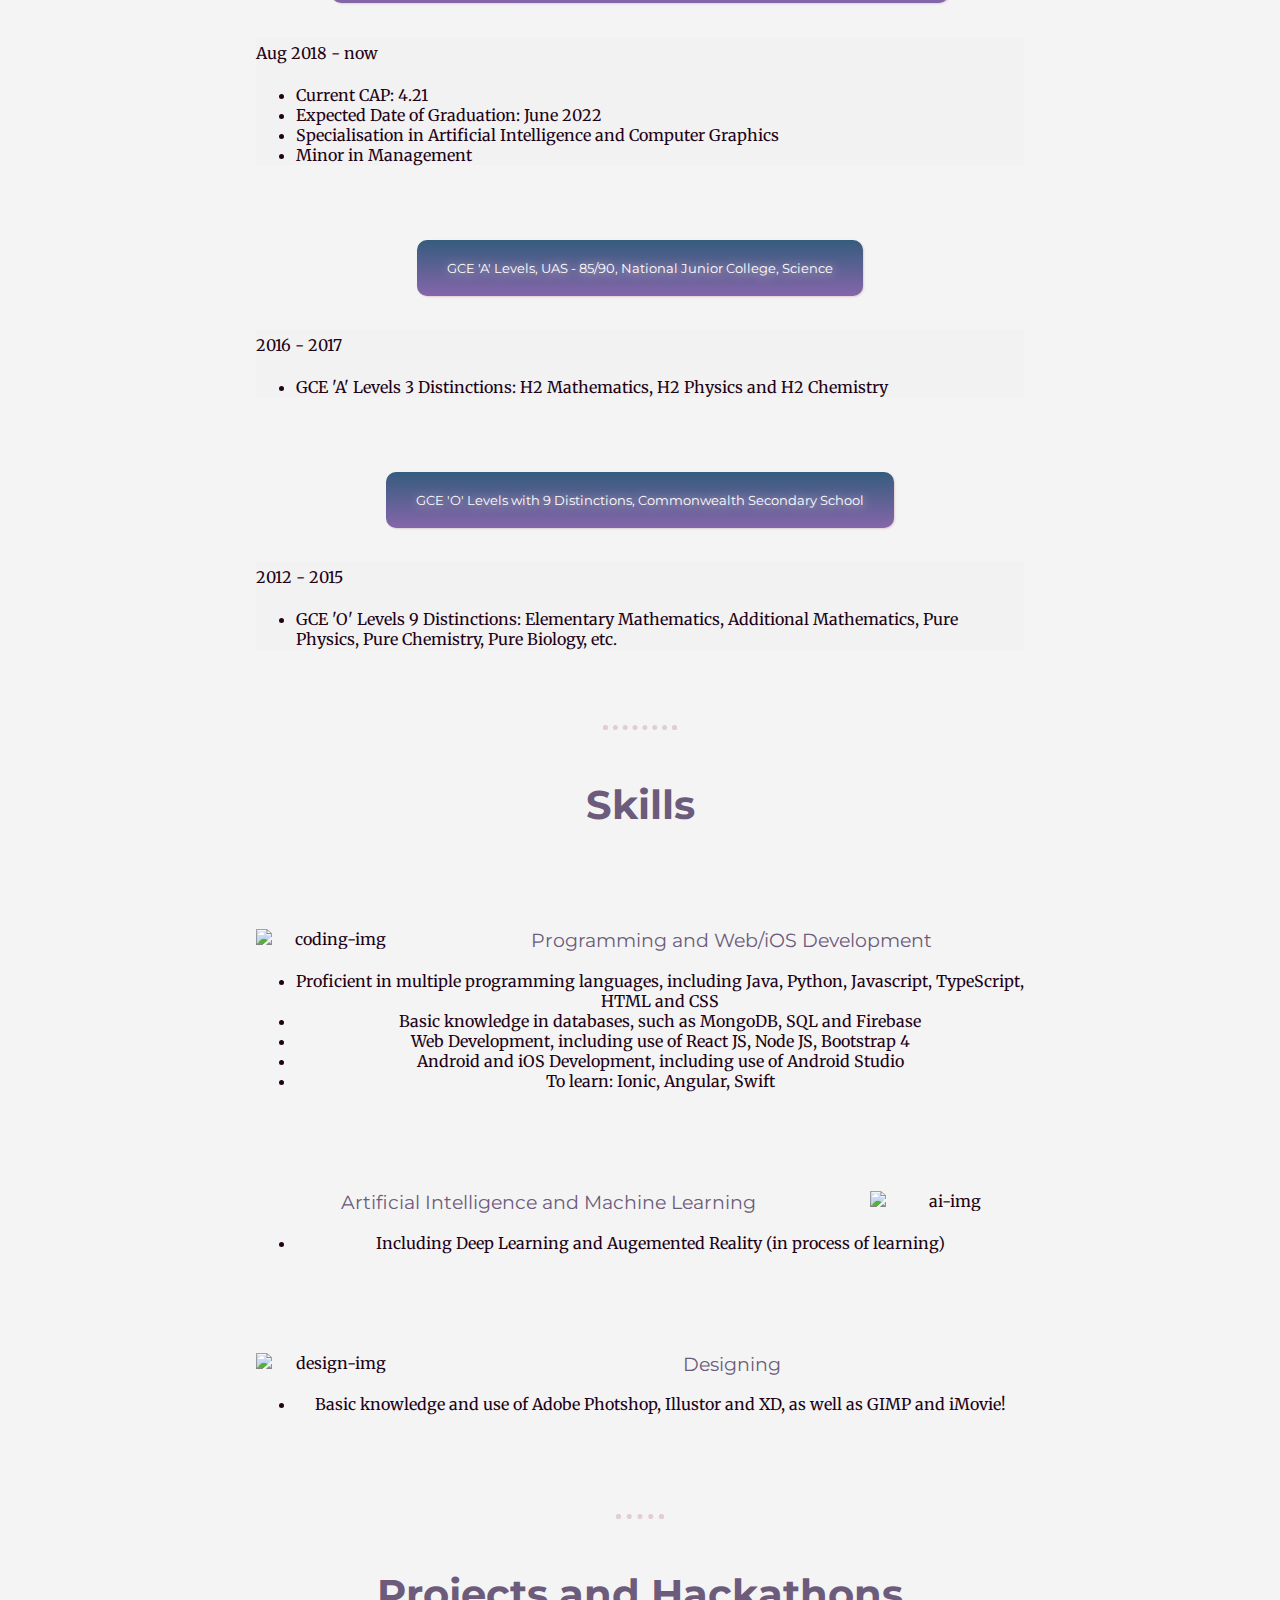
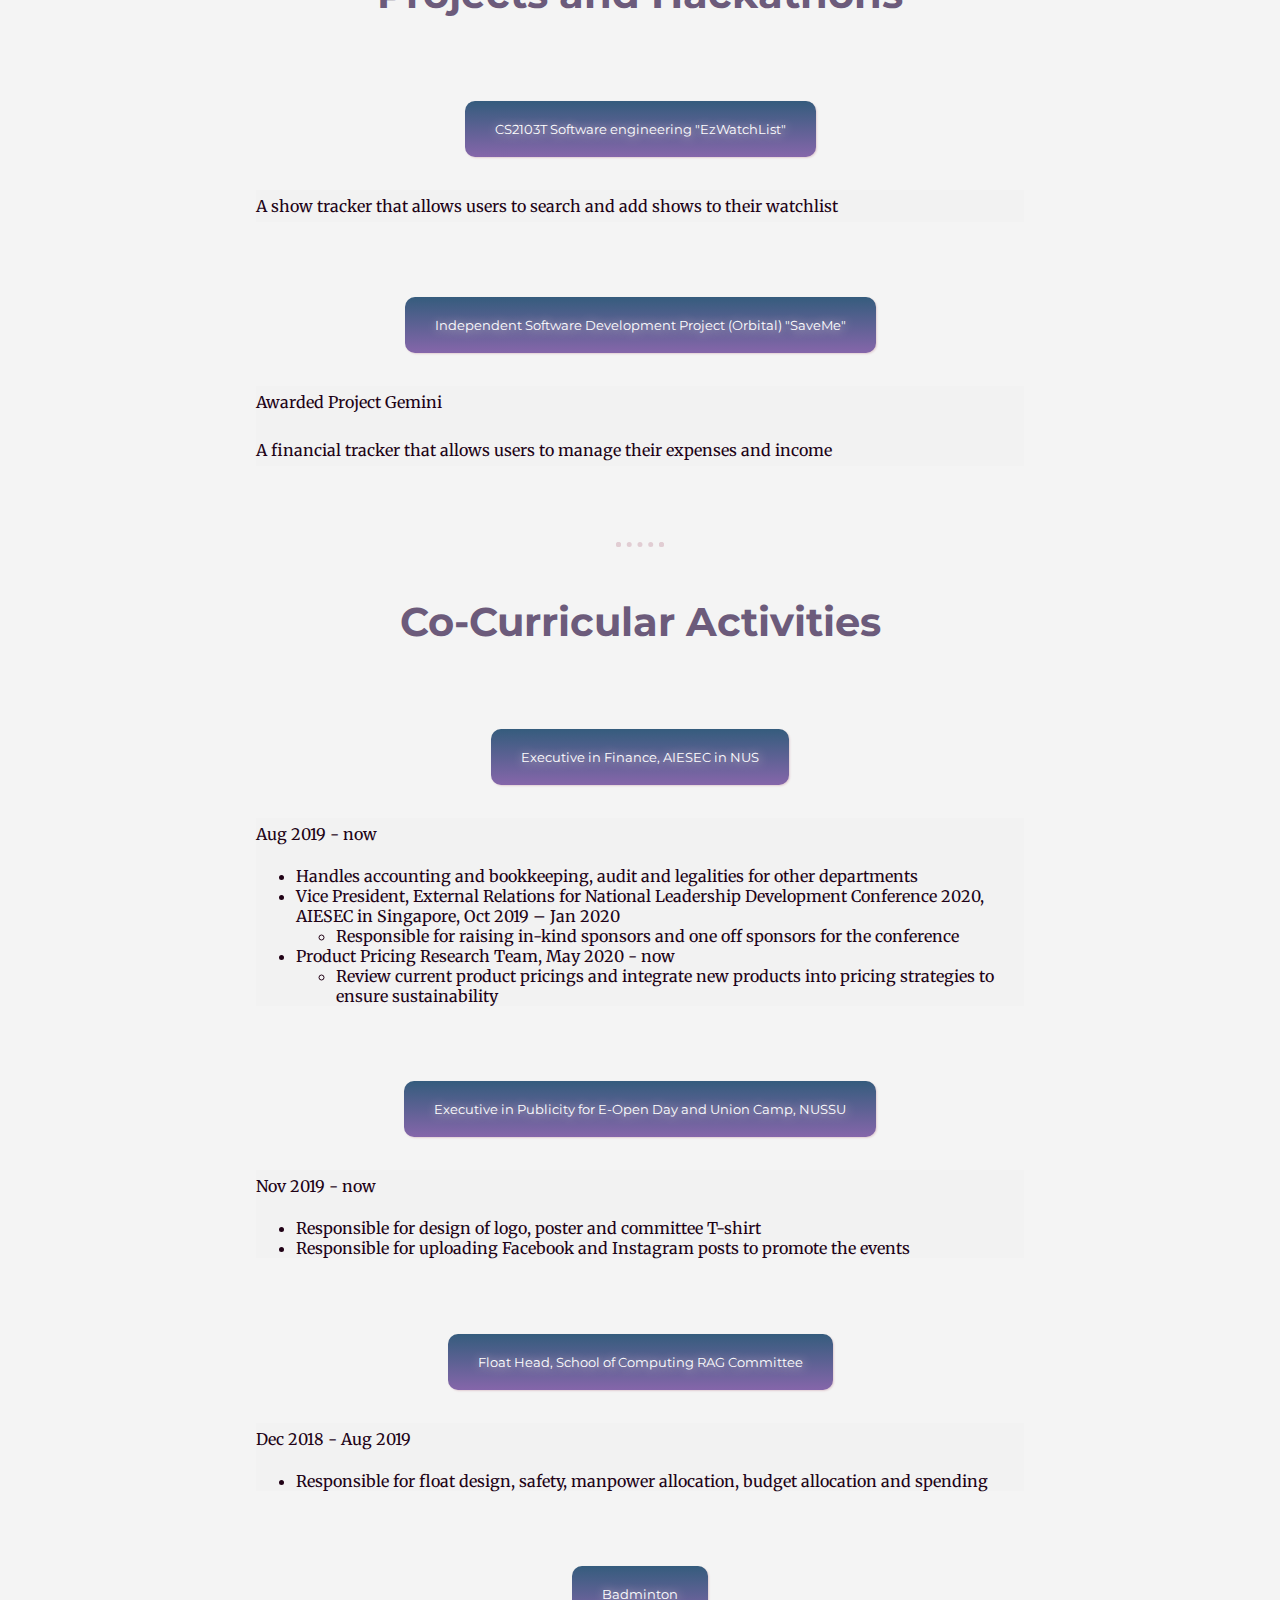
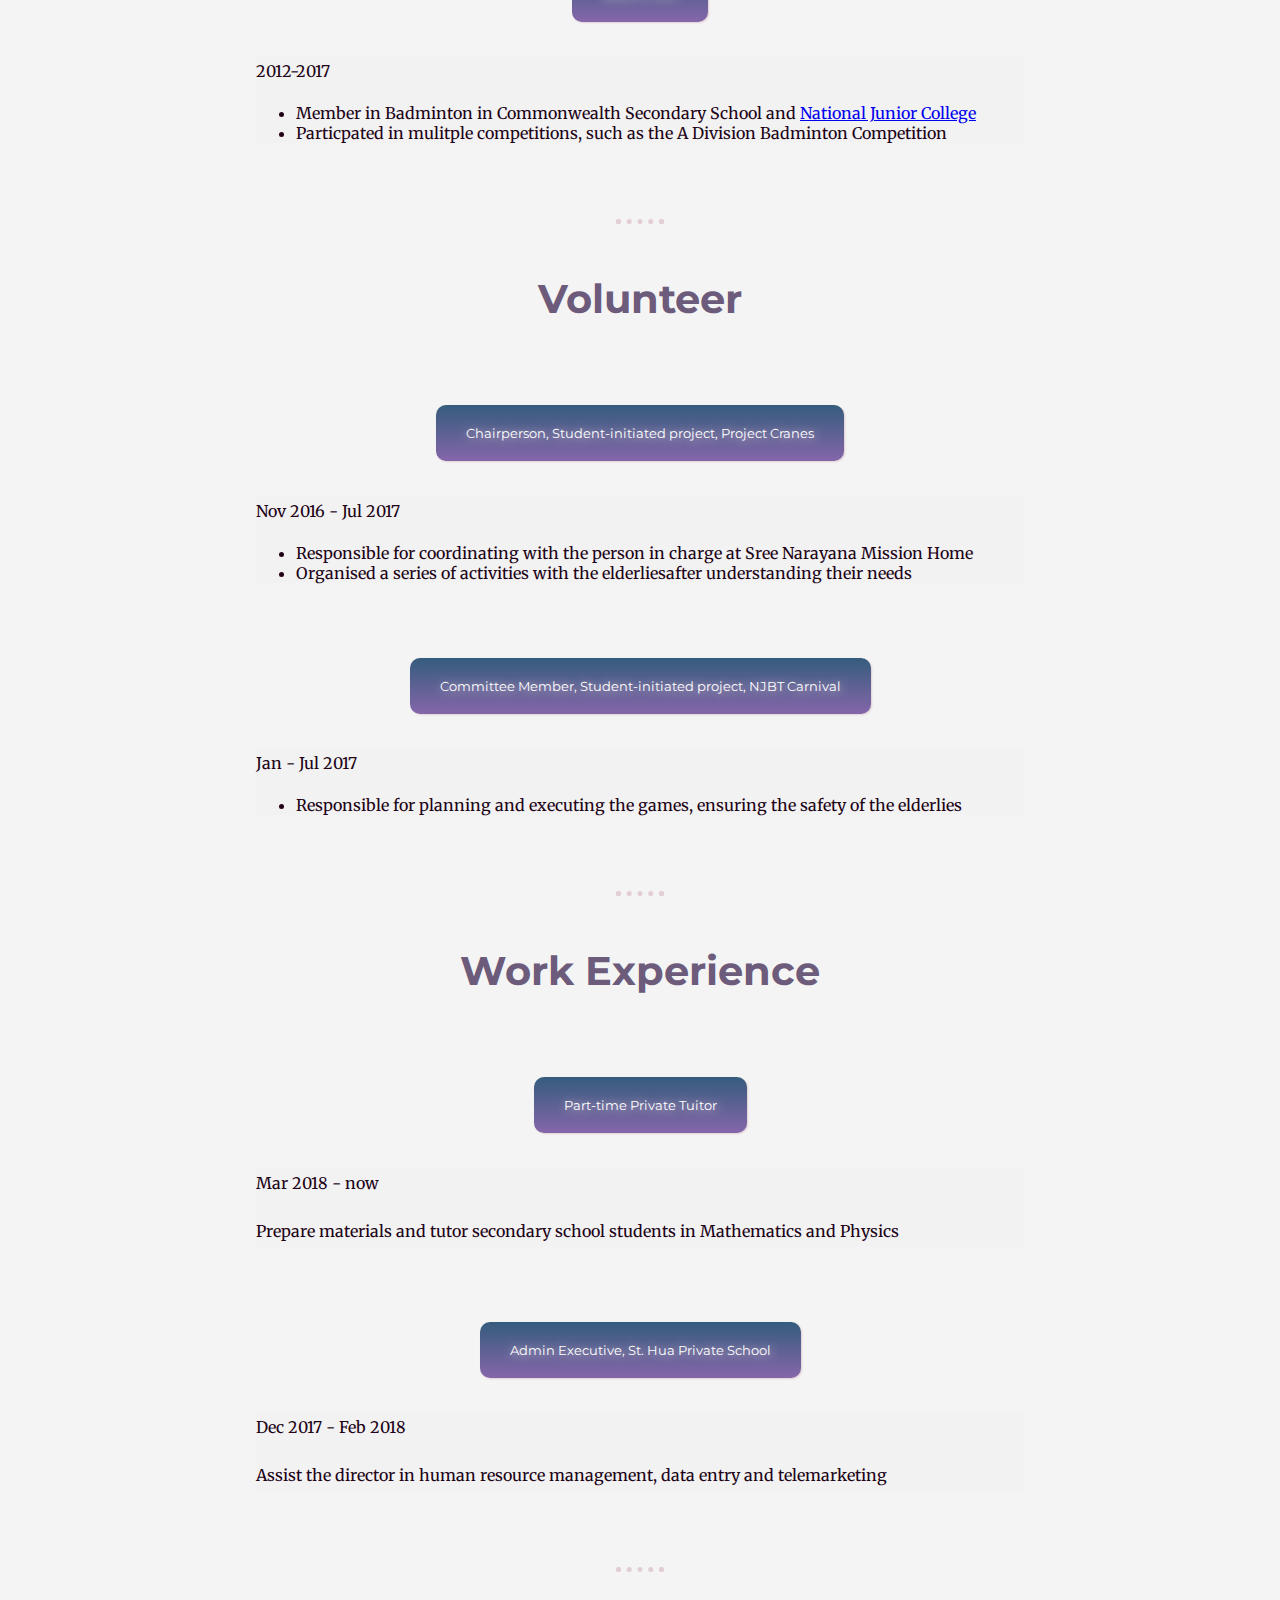
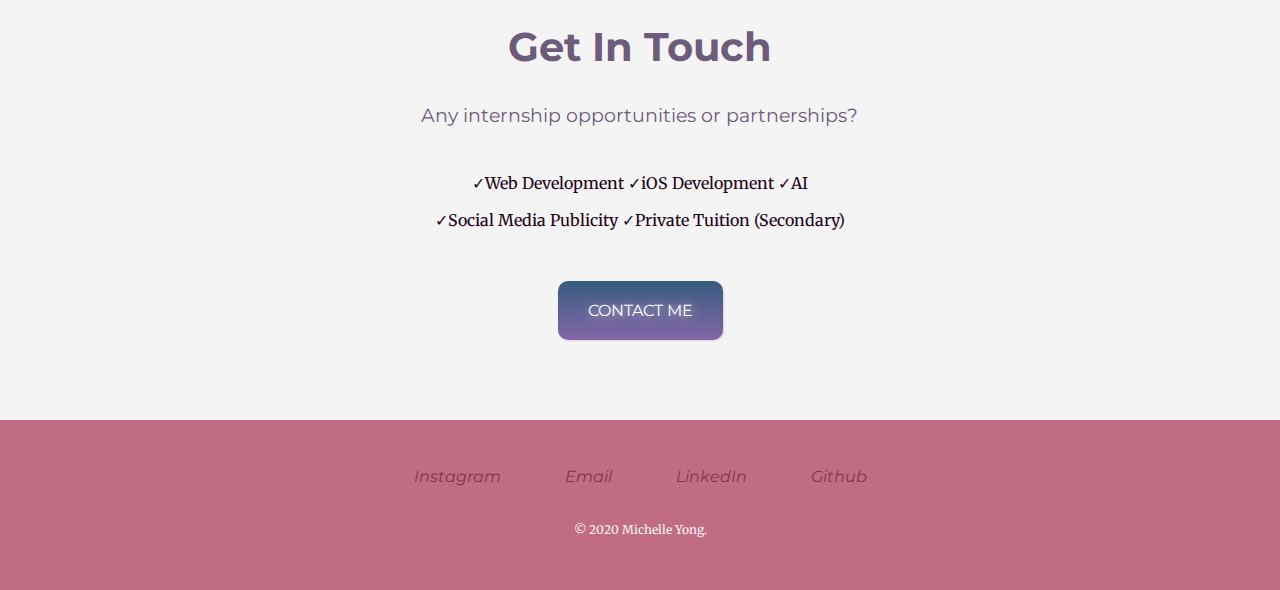
==== commit 599d5015: "Updated skills" ====
--- a/index.html
+++ b/index.html
@@ -164,11 +164,11 @@
           <img class="coding-img" src="https://image.flaticon.com/icons/svg/2920/2920244.svg" alt="coding-img">
           <h3>Programming and Web/iOS Development</h3>
           <ul>
-            <li>Proficient in multiple programming languages, including Java, Python, Javascript, HTML and CSS</li>
-            <li>Basic knowledge in databases, such as SQL and Firebase</li>
-            <li>Web Development, including use of Bootstrap 4</li>
+            <li>Proficient in multiple programming languages, including Java, Python, Javascript, TypeScript, HTML and CSS</li>
+            <li>Basic knowledge in databases, such as MongoDB, SQL and Firebase</li>
+            <li>Web Development, including use of React JS, Node JS, Bootstrap 4</li>
             <li>Android and iOS Development, including use of Android Studio</li>
-            <li>To learn: MongoDB, Ionic, Angular, React JS, Node JS, Swift</li>
+            <li>To learn: Ionic, Angular, Swift</li>
           </ul>
         </div>
         <div class="skill-row">
@@ -429,10 +429,10 @@
 
   <!-- Footer Section -->
   <section id="footer-section">
-    <i class="social-icon fab fa-instagram"><a class="footer-link" href="https://www.instagram.com/mychellexx">Instagram</a></i>
+    <i class="social-icon fab fa-instagram"><a class="footer-link" href="https://www.instagram.com/mychellexx" rel="noopener noreferrer" target="_blank">Instagram</a></i>
     <i class="social-icon fas fa-envelope"><a class="footer-link" href="mailto:michelleykw99@gmail.com">Email</a></i>
-    <i class="fab fa-linkedin"><a class="footer-link" href="https://www.linkedin.com/in/michelle-yong">LinkedIn</a></i>
-    <i class="social-icon fab fa-github"><a class="footer-link" href="https://github.com/michelleykw">Github</a></i>
+    <i class="fab fa-linkedin"><a class="footer-link" href="https://www.linkedin.com/in/michelle-yong" rel="noopener noreferrer" target="_blank">LinkedIn</a></i>
+    <i class="social-icon fab fa-github"><a class="footer-link" href="https://github.com/michelleykw" rel="noopener noreferrer" target="_blank">Github</a></i>
 
     <p class="copyright">© 2020 Michelle Yong.</p>
   </section>
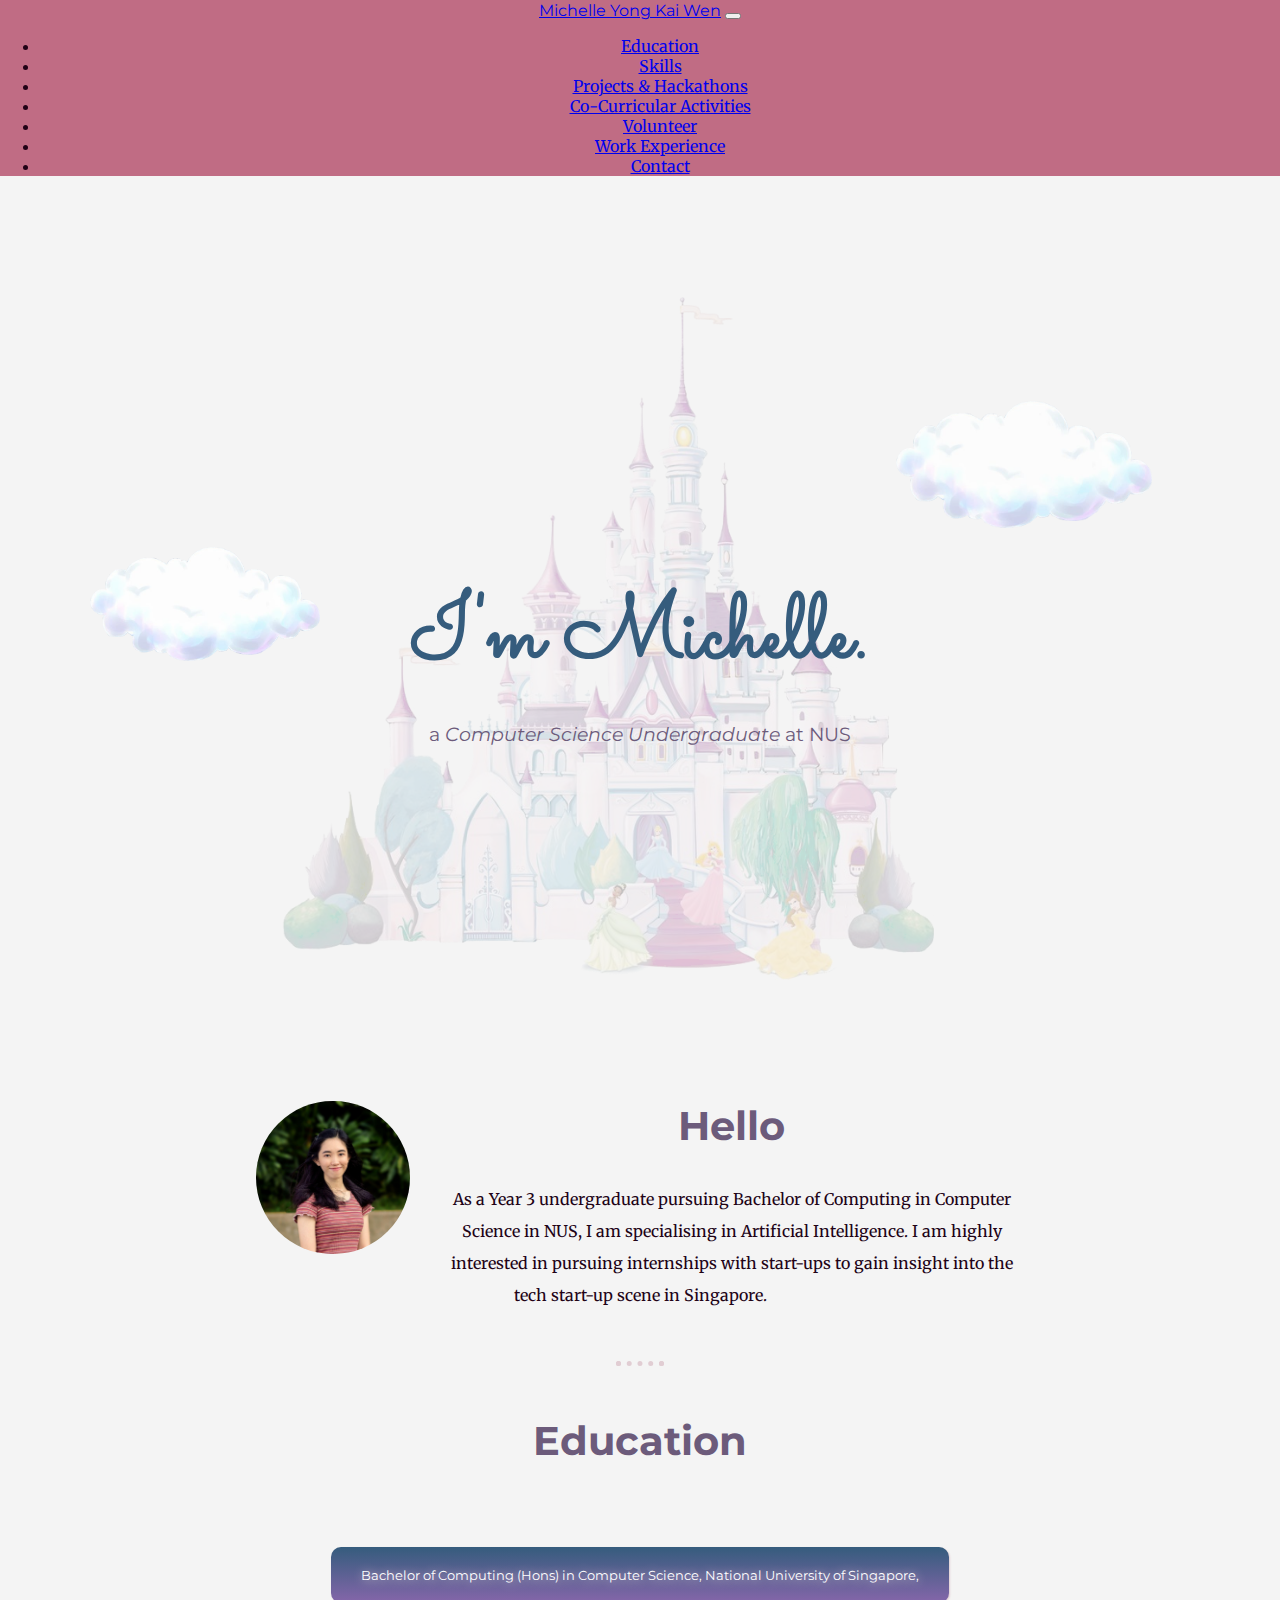
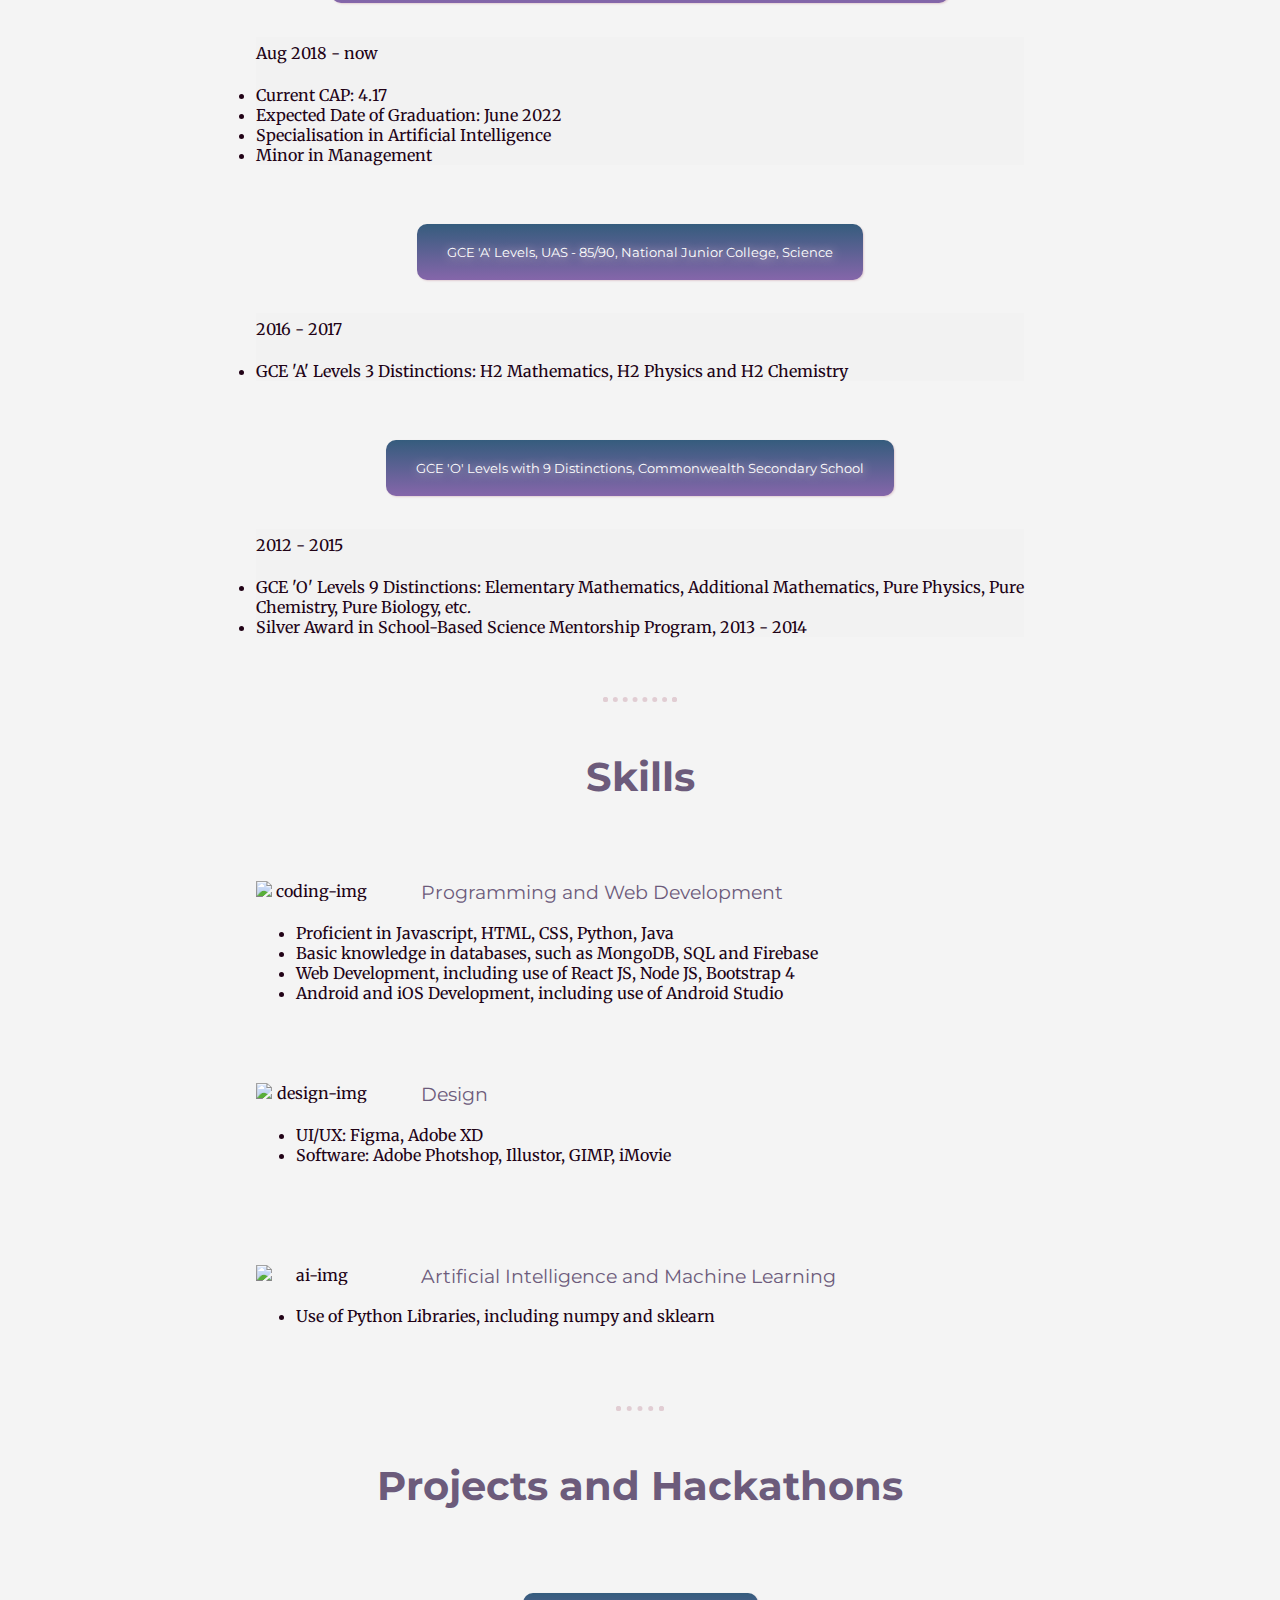
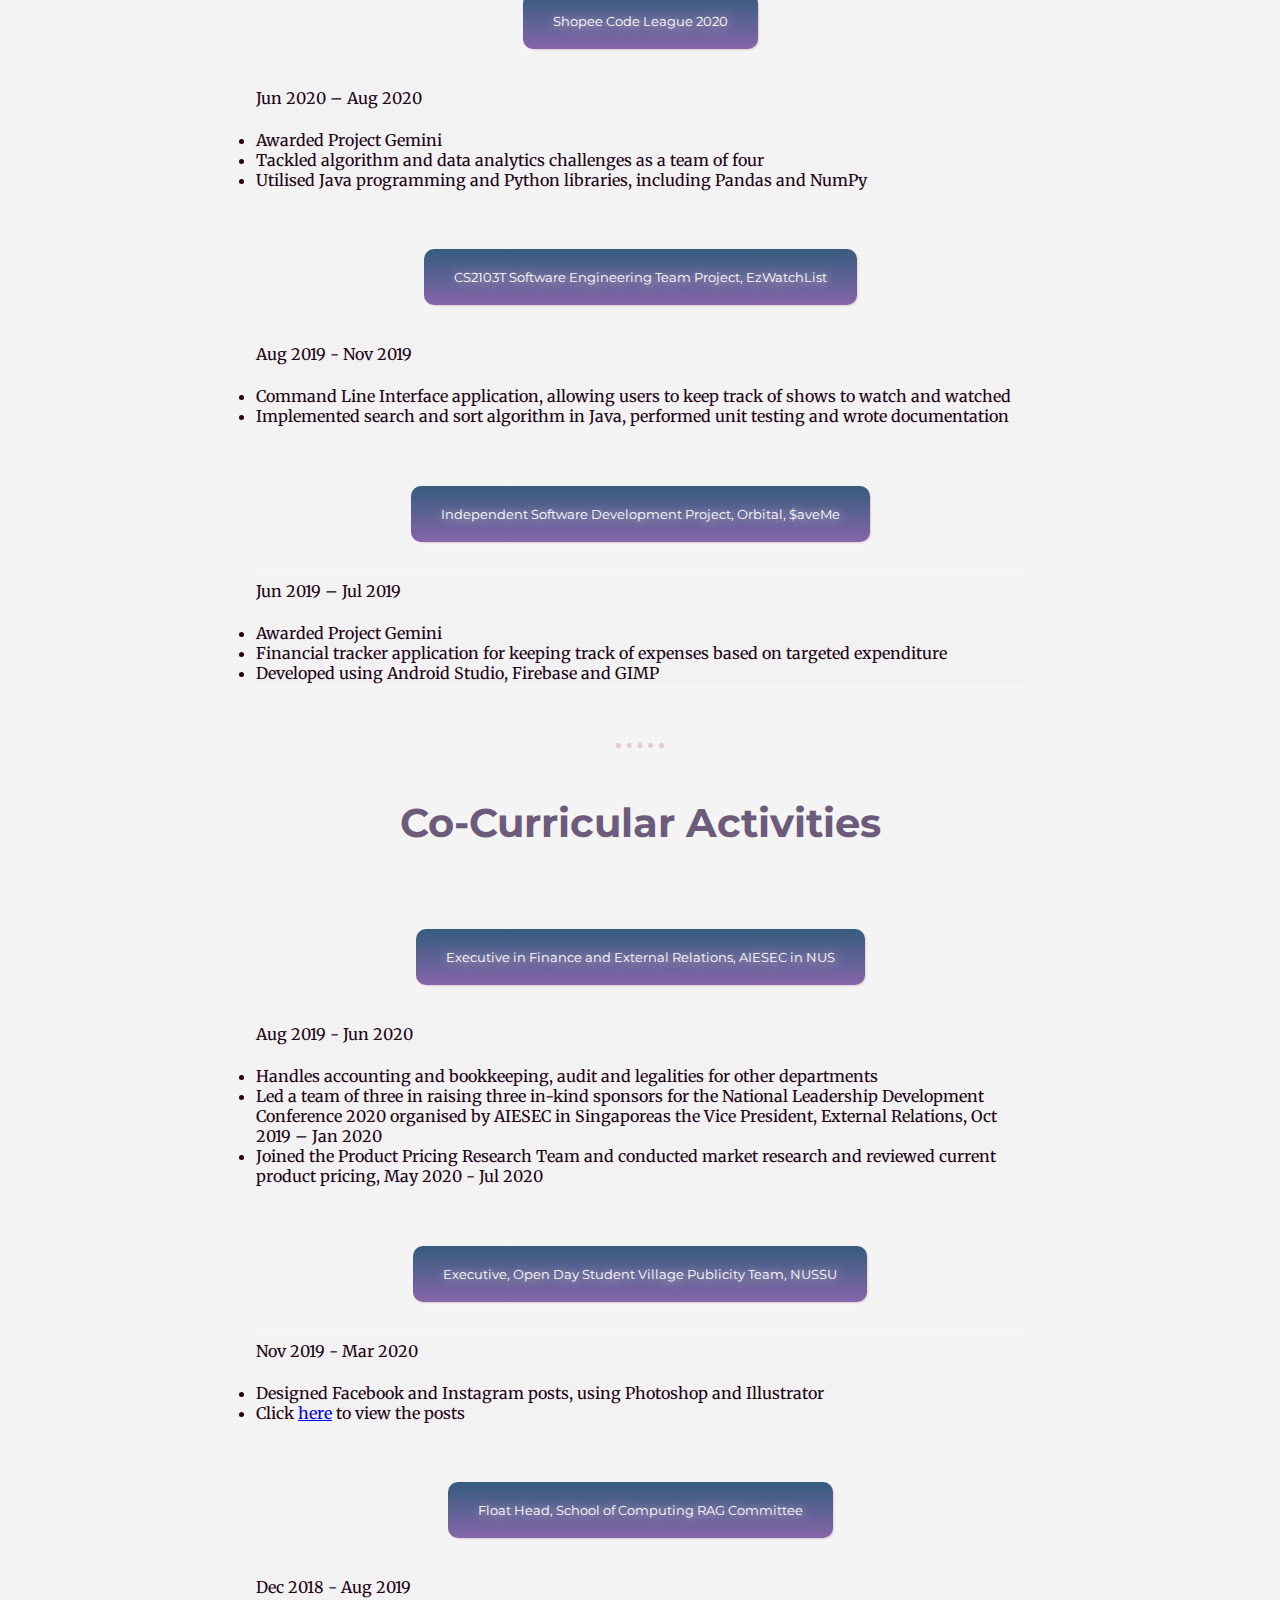
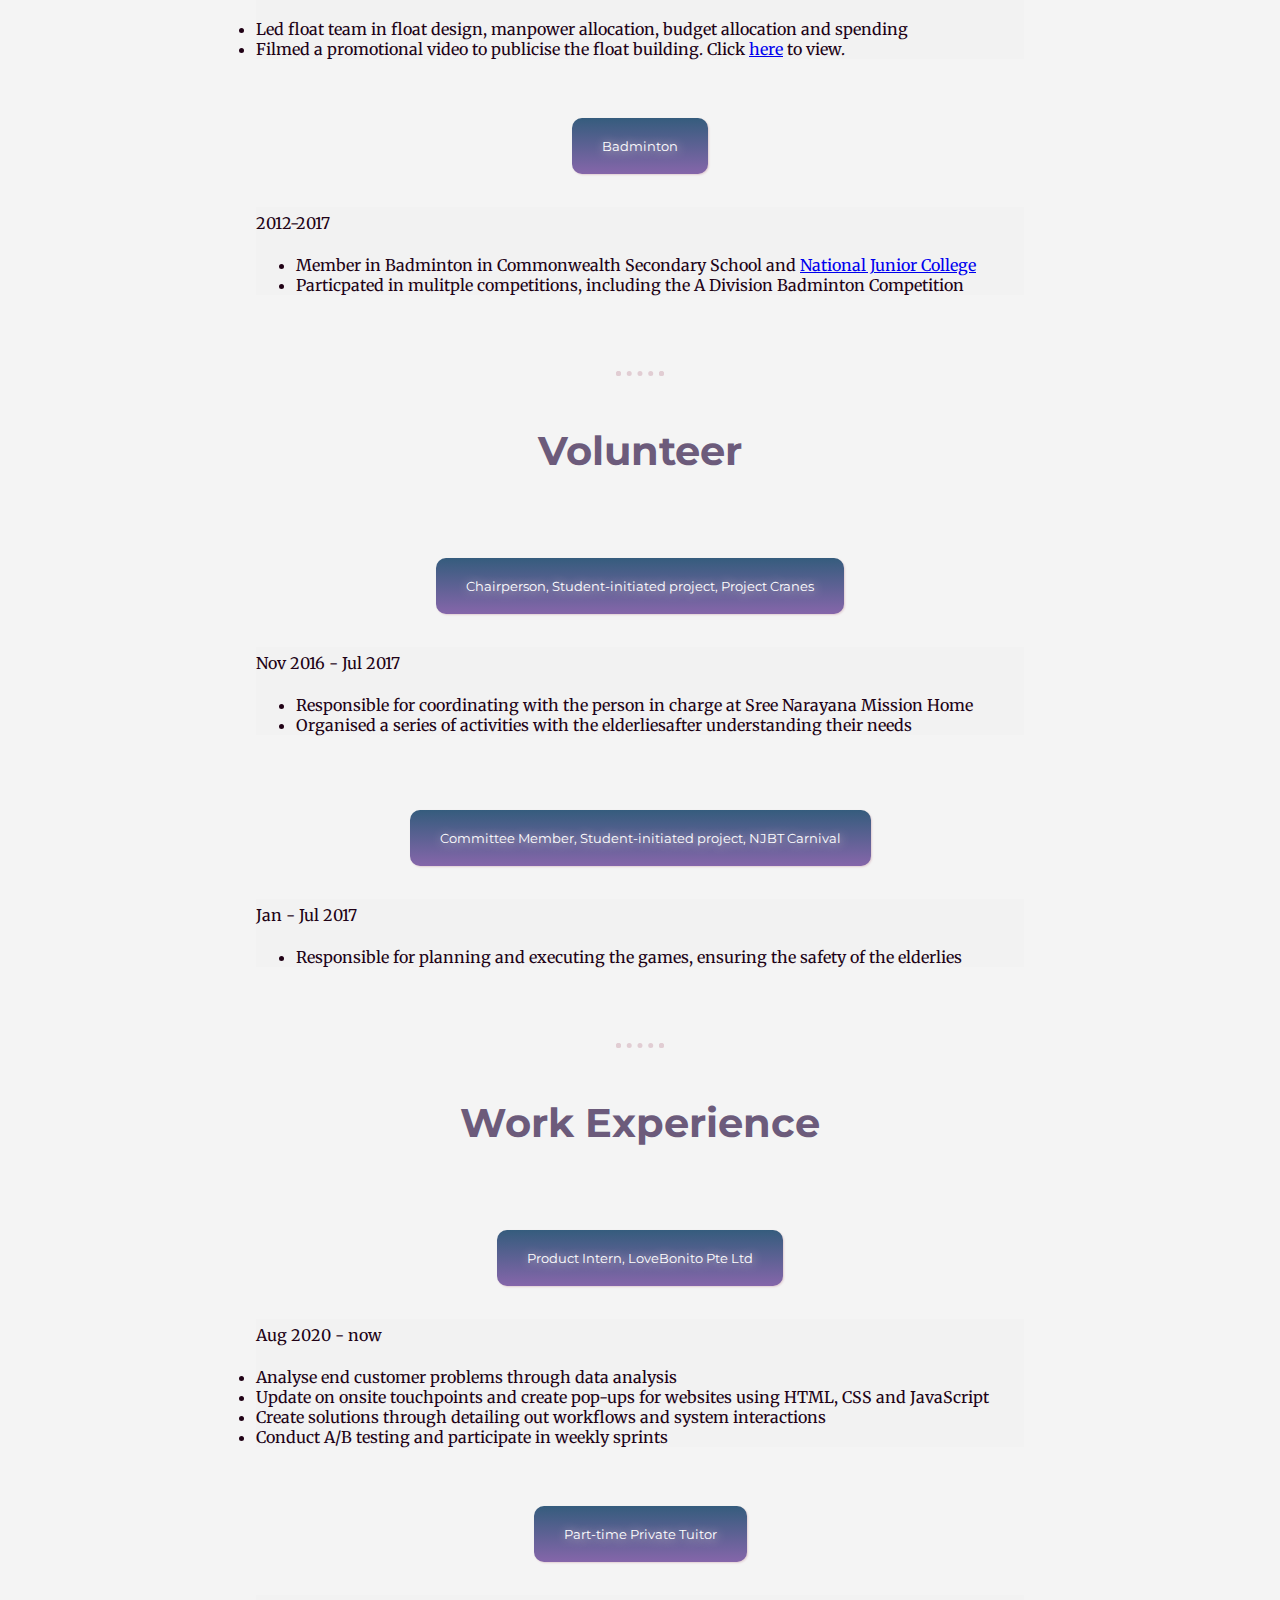
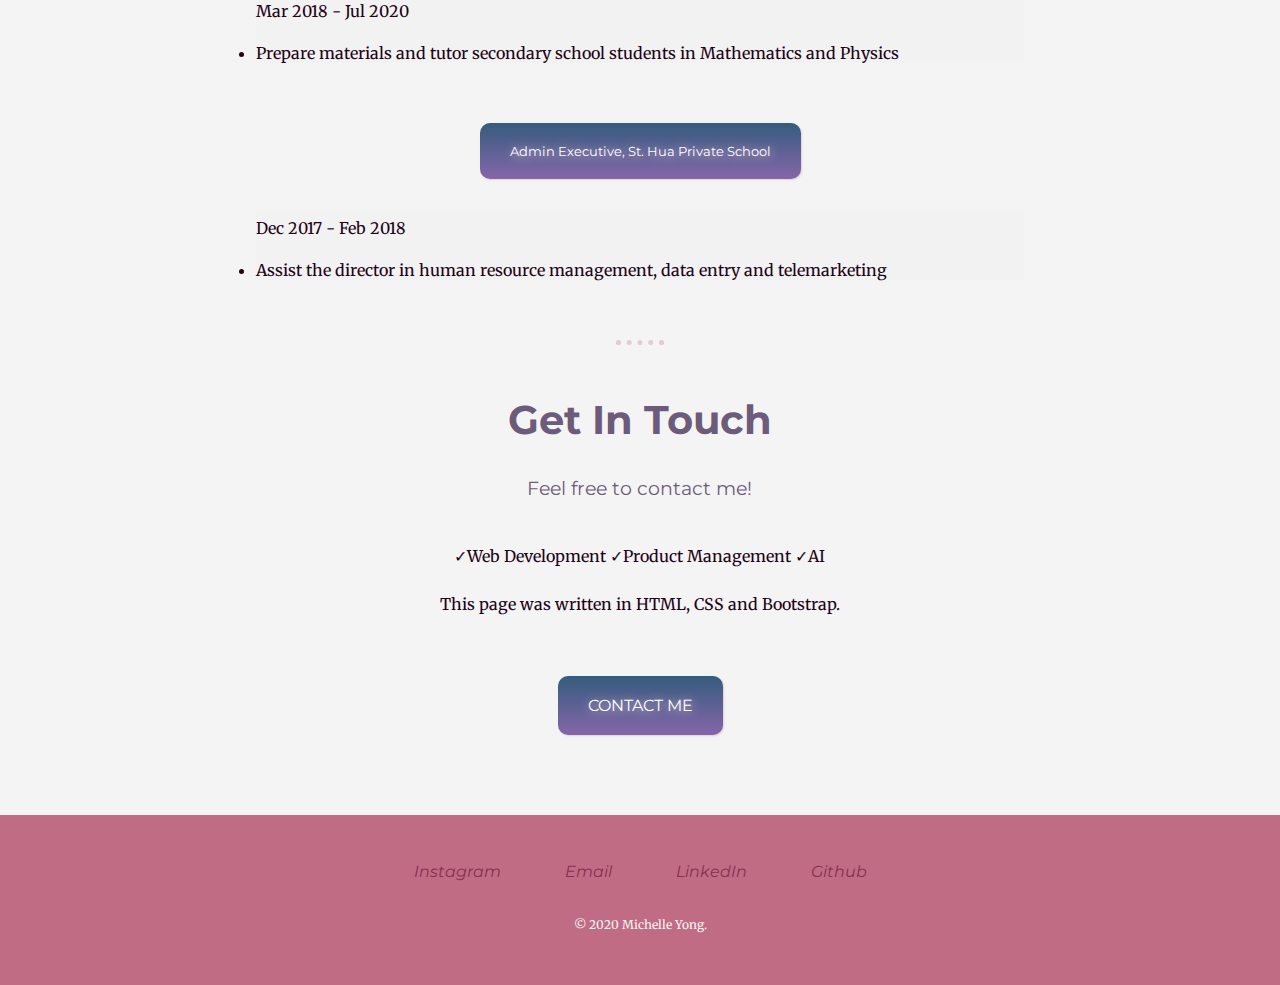
==== commit c4828750: "Updated Information" ====
--- a/index.html
+++ b/index.html
@@ -83,8 +83,8 @@
     <div id="profile-section">
       <img class="profile-img" src="images/profile.jpg" alt="profile-img">
       <h2 class="profile-heading">Hello</h2>
-      <p class="profile-desc">As a Year 2 undergraduate pursuing Bachelor of Computing in Computer
-         Science in NUS, I would be specialising in AI.
+      <p class="profile-desc">As a Year 3 undergraduate pursuing Bachelor of Computing in Computer
+         Science in NUS, I am specialising in Artificial Intelligence.
          I am highly interested in pursuing internships with start-ups to gain
          insight into the tech start-up scene in Singapore.</p>
     </div>
@@ -107,12 +107,10 @@
             <div id="collapseEducation1" class="collapse" aria-labelledby="eduction-1" data-parent="#accordion-eduction">
               <div class="card-body">
                 <p>Aug 2018 - now</p>
-                <ul>
-                  <li>Current CAP: 4.21</li>
-                  <li>Expected Date of Graduation: June 2022</li>
-                  <li>Specialisation in Artificial Intelligence and Computer Graphics</li>
-                  <li>Minor in Management</li>
-                </ul>
+                <li>Current CAP: 4.17</li>
+                <li>Expected Date of Graduation: June 2022</li>
+                <li>Specialisation in Artificial Intelligence</li>
+                <li>Minor in Management</li>
               </div>
             </div>
           </div>
@@ -127,9 +125,7 @@
             <div id="collapseEducation2" class="collapse" aria-labelledby="eduction-2" data-parent="#accordion-eduction">
               <div class="card-body">
                 <p>2016 - 2017</p>
-                <ul>
-                  <li>GCE 'A' Levels 3 Distinctions: H2 Mathematics, H2 Physics and H2 Chemistry</li>
-                </ul>
+                <li>GCE 'A' Levels 3 Distinctions: H2 Mathematics, H2 Physics and H2 Chemistry</li>
               </div>
             </div>
           </div>
@@ -144,9 +140,8 @@
             <div id="collapseEducation3" class="collapse" aria-labelledby="eduction-3" data-parent="#accordion-eduction">
               <div class="card-body">
                 <p>2012 - 2015</p>
-                <ul>
-                  <li>GCE 'O' Levels 9 Distinctions: Elementary Mathematics, Additional Mathematics, Pure Physics, Pure Chemistry, Pure Biology, etc.</li>
-                </ul>
+                <li>GCE 'O' Levels 9 Distinctions: Elementary Mathematics, Additional Mathematics, Pure Physics, Pure Chemistry, Pure Biology, etc.</li>
+                <li>Silver Award in School-Based Science Mentorship Program, 2013 - 2014</li>
               </div>
             </div>
           </div>
@@ -157,32 +152,31 @@
     <!-- Skills Sections -->
     <section id="skills-section">
       <hr>
-
       <div class="container-fluid">
         <h2>Skills</h2>
-        <div class="skill-row">
+        <div class="skill-row-1">
           <img class="coding-img" src="https://image.flaticon.com/icons/svg/2920/2920244.svg" alt="coding-img">
-          <h3>Programming and Web/iOS Development</h3>
-          <ul>
-            <li>Proficient in multiple programming languages, including Java, Python, Javascript, TypeScript, HTML and CSS</li>
+          <h3 class="skill-title">Programming and Web Development</h3>
+          <ul class="skill-text">
+            <li>Proficient in Javascript, HTML, CSS, Python, Java</li>
             <li>Basic knowledge in databases, such as MongoDB, SQL and Firebase</li>
             <li>Web Development, including use of React JS, Node JS, Bootstrap 4</li>
             <li>Android and iOS Development, including use of Android Studio</li>
-            <li>To learn: Ionic, Angular, Swift</li>
           </ul>
         </div>
-        <div class="skill-row">
+        <div class="skill-row-2">
+          <img class="design-img" src="https://image.flaticon.com/icons/svg/2868/2868182.svg" alt="design-img">
+          <h3 class="skill-title">Design</h3>
+          <ul class="skill-text">
+            <li>UI/UX: Figma, Adobe XD</li>
+            <li>Software: Adobe Photshop, Illustor, GIMP, iMovie</li>
+          </ul>
+        </div>
+        <div class="skill-row-1">
           <img class="ai-img" src="https://image.flaticon.com/icons/png/512/2591/2591949.png" alt="ai-img">
-          <h3>Artificial Intelligence and Machine Learning</h3>
-          <ul>
-            <li>Including Deep Learning and Augemented Reality (in process of learning)</li>
-          </ul>
-          </div>
-        <div class="skill-row">
-          <img class="design-img" src="https://image.flaticon.com/icons/svg/2868/2868182.svg" alt="design-img">
-          <h3>Designing</h3>
-          <ul>
-            <li>Basic knowledge and use of Adobe Photshop, Illustor and XD, as well as GIMP and iMovie!</li>
+          <h3 class="skill-title">Artificial Intelligence and Machine Learning</h3>
+          <ul class="skill-text">
+            <li>Use of Python Libraries, including numpy and sklearn</li>
           </ul>
         </div>
       </div>
@@ -195,17 +189,35 @@
         <h2>Projects and Hackathons</h2>
         <div class="accordion" id="accordion-projects">
           <div class="card">
+            <div class="card-header" id="projects-3">
+              <h2 class="mb-0">
+                <button class="btn btn-link btn-block text-left collapsed" type="button" data-toggle="collapse" data-target="#collapseProject3" aria-expanded="false" aria-controls="collapseProject3">
+                  Shopee Code League 2020
+                </button>
+              </h2>
+            </div>
+            <div id="collapseProject3" class="collapse" aria-labelledby="projects-3" data-parent="#accordion-projects">
+              <div class="card-body">
+                <p>Jun 2020 – Aug 2020</p>
+                <li>Awarded Project Gemini</li>
+                <li>Tackled algorithm and data analytics challenges as a team of four</li>
+                <li>Utilised Java programming and Python libraries, including Pandas and NumPy</li>
+              </div>
+            </div>
+          </div>
+          <div class="card">
             <div class="card-header" id="projects-1">
               <h2 class="mb-0">
                 <button class="btn btn-link btn-block text-left collapsed" type="button" data-toggle="collapse" data-target="#collapseProject1" aria-expanded="false" aria-controls="collapseProject1">
-                  CS2103T Software engineering "EzWatchList"
-                </button>
-              </h2>
-            </div>
-
+                  CS2103T Software Engineering Team Project, EzWatchList
+                </button>
+              </h2>
+            </div>
             <div id="collapseProject1" class="collapse" aria-labelledby="projects-1" data-parent="#accordion-projects">
               <div class="card-body">
-                <p>A show tracker that allows users to search and add shows to their watchlist</p>
+                <p>Aug 2019 - Nov 2019</p>
+                <li>Command Line Interface application, allowing users to keep track of shows to watch and watched</li>
+                <li>Implemented search and sort algorithm in Java, performed unit testing and wrote documentation</li>
               </div>
             </div>
           </div>
@@ -213,14 +225,16 @@
             <div class="card-header" id="projects-2">
               <h2 class="mb-0">
                 <button class="btn btn-link btn-block text-left collapsed" type="button" data-toggle="collapse" data-target="#collapseProject2" aria-expanded="false" aria-controls="collapseProject2">
-                  Independent Software Development Project (Orbital) "SaveMe"
+                  Independent Software Development Project, Orbital, $aveMe
                 </button>
               </h2>
             </div>
             <div id="collapseProject2" class="collapse" aria-labelledby="projects-2" data-parent="#accordion-projects">
               <div class="card-body">
-                <p>Awarded Project Gemini</p>
-                <p>A financial tracker that allows users to manage their expenses and income</p>
+                <p>Jun 2019 – Jul 2019</p>
+                <li>Awarded Project Gemini</li>
+                <li>Financial tracker application for keeping track of expenses based on targeted expenditure</li>
+                <li>Developed using Android Studio, Firebase and GIMP</li>
               </div>
             </div>
           </div>
@@ -239,27 +253,16 @@
             <div class="card-header" id="cca-1">
               <h2 class="mb-0">
                 <button class="btn btn-link btn-block text-left collapsed" type="button" data-toggle="collapse" data-target="#collapseCca1" aria-expanded="false" aria-controls="collapseCca1">
-                  Executive in Finance, AIESEC in NUS
-                </button>
-              </h2>
-            </div>
-
+                  Executive in Finance and External Relations, AIESEC in NUS
+                </button>
+              </h2>
+            </div>
             <div id="collapseCca1" class="collapse" aria-labelledby="cca-1" data-parent="#accordion-cca">
               <div class="card-body">
-                <p>Aug 2019 - now</p>
-                <ul>
-                  <li>Handles accounting and bookkeeping, audit and legalities for other departments</li>
-                  <li>Vice President, External Relations for National Leadership Development Conference 2020, AIESEC in Singapore, Oct 2019 – Jan 2020
-                    <ul>
-                      <li>Responsible for raising in-kind sponsors and one off sponsors for the conference</li>
-                    </ul>
-                  </li>
-                  <li>Product Pricing Research Team, May 2020 - now
-                    <ul>
-                      <li>Review current product pricings and integrate new products into pricing strategies to ensure sustainability</li>
-                    </ul>
-                  </li>
-                </ul>
+                <p>Aug 2019 - Jun 2020</p>
+                <li>Handles accounting and bookkeeping, audit and legalities for other departments</li>
+                <li>Led a team of three in raising three in-kind sponsors for the National Leadership Development Conference 2020 organised by AIESEC in Singaporeas the Vice President, External Relations, Oct 2019 – Jan 2020</li>
+                <li>Joined the Product Pricing Research Team and conducted market research and reviewed current product pricing, May 2020 - Jul 2020</li>
               </div>
             </div>
           </div>
@@ -267,17 +270,15 @@
             <div class="card-header" id="cca-2">
               <h2 class="mb-0">
                 <button class="btn btn-link btn-block text-left collapsed" type="button" data-toggle="collapse" data-target="#collapseCca2" aria-expanded="false" aria-controls="collapseCca2">
-                  Executive in Publicity for E-Open Day and Union Camp, NUSSU
+                  Executive, Open Day Student Village Publicity Team, NUSSU
                 </button>
               </h2>
             </div>
             <div id="collapseCca2" class="collapse" aria-labelledby="cca-2" data-parent="#accordion-cca">
               <div class="card-body">
-                <p>Nov 2019 - now</p>
-                <ul>
-                  <li>Responsible for design of logo, poster and committee T-shirt</li>
-                  <li>Responsible for uploading Facebook and Instagram posts to promote the events</li>
-                </ul>
+                <p>Nov 2019 - Mar 2020</p>
+                <li>Designed Facebook and Instagram posts, using Photoshop and Illustrator</li>
+                <li>Click <a href="https://www.instagram.com/p/B9Av3BQFjW5/?utm_source=ig_web_copy_link">here</a> to view the posts</li>
               </div>
             </div>
           </div>
@@ -292,9 +293,8 @@
             <div id="collapseCca3" class="collapse" aria-labelledby="cca-3" data-parent="#accordion-cca">
               <div class="card-body">
                 <p>Dec 2018 - Aug 2019</p>
-                <ul>
-                  <li>Responsible for float design, safety, manpower allocation, budget allocation and spending</li>
-                </ul>
+                <li>Led float team in float design, manpower allocation, budget allocation and spending</li>
+                <li>Filmed a promotional video to publicise the float building. Click <a href="https://www.instagram.com/p/BzCuIcKFET5/?utm_source=ig_web_copy_link">here</a> to view.</li>
               </div>
             </div>
           </div>
@@ -311,20 +311,18 @@
                 <p>2012-2017</p>
                 <ul>
                   <li>Member in Badminton in Commonwealth Secondary School and <a href="https://nationaljc.moe.edu.sg/co-curricular-activities/badminton-2/">National Junior College</a></li>
-                  <li>Particpated in mulitple competitions, such as the A Division Badminton Competition</li>
+                  <li>Particpated in mulitple competitions, including the A Division Badminton Competition</li>
                 </ul>
               </div>
             </div>
           </div>
         </div>
-
       </div>
     </section>
 
     <!-- Volunteer Section -->
     <section id="volunteer-section">
       <hr>
-
       <div class="container-fluid">
         <h2>Volunteer</h2>
         <div class="accordion" id="accordion-volunteer">
@@ -376,6 +374,25 @@
         <h2>Work Experience</h2>
         <div class="accordion" id="accordion-work">
           <div class="card">
+            <div class="card-header" id="work-0">
+              <h2 class="mb-0">
+                <button class="btn btn-link btn-block text-left collapsed" type="button" data-toggle="collapse" data-target="#collapseWork0" aria-expanded="false" aria-controls="collapseWork0">
+                  Product Intern, LoveBonito Pte Ltd
+                </button>
+              </h2>
+            </div>
+
+            <div id="collapseWork0" class="collapse" aria-labelledby="work-0" data-parent="#accordion-work">
+              <div class="card-body">
+                <p>Aug 2020 - now</p>
+                <li>Analyse end customer problems through data analysis</li>
+                <li>Update on onsite touchpoints and create pop-ups for websites using HTML, CSS and JavaScript</li>
+                <li>Create solutions through detailing out workflows and system interactions</li>
+                <li>Conduct A/B testing and participate in weekly sprints</li>
+              </div>
+            </div>
+          </div>
+          <div class="card">
             <div class="card-header" id="work-1">
               <h2 class="mb-0">
                 <button class="btn btn-link btn-block text-left collapsed" type="button" data-toggle="collapse" data-target="#collapseWork1" aria-expanded="false" aria-controls="collapseWork1">
@@ -386,8 +403,8 @@
 
             <div id="collapseWork1" class="collapse" aria-labelledby="work-1" data-parent="#accordion-work">
               <div class="card-body">
-                <p>Mar 2018 - now</p>
-                <p>Prepare materials and tutor secondary school students in Mathematics and Physics</p>
+                <p>Mar 2018 - Jul 2020</p>
+                <li>Prepare materials and tutor secondary school students in Mathematics and Physics</li>
               </div>
             </div>
           </div>
@@ -402,7 +419,7 @@
             <div id="collapseWork2" class="collapse" aria-labelledby="work-2" data-parent="#accordion-work">
               <div class="card-body">
                 <p>Dec 2017 - Feb 2018</p>
-                <p>Assist the director in human resource management, data entry and telemarketing</p>
+                <li>Assist the director in human resource management, data entry and telemarketing</li>
               </div>
             </div>
           </div>
@@ -417,26 +434,25 @@
       <div class="container-fluid">
         <div class="contact-me">
           <h2>Get In Touch</h2>
-          <h3 class="intern-message">Any internship opportunities or partnerships?</h3>
-          <p class="contact-message">✓Web Development ✓iOS Development ✓AI</p>
-          <p class="contact-message">✓Social Media Publicity ✓Private Tuition (Secondary)</p>
-          <a class="btn contact-btn" href="mailto:michelleykw99@gmail.com">CONTACT ME</a>
-        </div>
-      </div>
-    </section>
-
+          <h3 class="intern-message">Feel free to contact me!</h3>
+          <p class="contact-message">✓Web Development  ✓Product Management  ✓AI</p>
+          <p>This page was written in HTML, CSS and Bootstrap.</p>
+          <a class="btn contact-btn" href="mailto:michelle.yong@u.nus.edu">CONTACT ME</a>
+
+        </div>
+      </div>
+    </section>
   </div>
 
   <!-- Footer Section -->
   <section id="footer-section">
-    <i class="social-icon fab fa-instagram"><a class="footer-link" href="https://www.instagram.com/mychellexx" rel="noopener noreferrer" target="_blank">Instagram</a></i>
-    <i class="social-icon fas fa-envelope"><a class="footer-link" href="mailto:michelleykw99@gmail.com">Email</a></i>
+    <i class="social-icon fab fa-instagram"><a class="footer-link" href="https://www.instagram.com/immychelle" rel="noopener noreferrer" target="_blank">Instagram</a></i>
+    <i class="social-icon fas fa-envelope"><a class="footer-link" href="mailto:michelle.yong@u.nus.edu">Email</a></i>
     <i class="fab fa-linkedin"><a class="footer-link" href="https://www.linkedin.com/in/michelle-yong" rel="noopener noreferrer" target="_blank">LinkedIn</a></i>
     <i class="social-icon fab fa-github"><a class="footer-link" href="https://github.com/michelleykw" rel="noopener noreferrer" target="_blank">Github</a></i>
 
     <p class="copyright">© 2020 Michelle Yong.</p>
   </section>
 
-
   </body>
 </html>
--- a/css/styles.css
+++ b/css/styles.css
@@ -156,58 +156,48 @@
   }
 }
 
-/* Education Section */
-#eduction-section {
-  width: 60%;
-  height: auto;
-  margin: 0 auto 50px auto;
-}
-
-/* Work Experience Section */
-#work-experience-section {
+/* Education, Work Experience, Projects and Hackathons, Co-Curricular Activities Section */
+#eduction-section, #work-experience-section, #projects-section, #cca-section {
   width: 60%;
   height: auto;
   margin: 0 auto 50px auto;
 }
 
 /* Skills Section */
-.skill-row {
-  width: 60%;
-  height: auto;
-  margin: 100px auto 100px auto;
-}
-
-.coding-img, .design-img  {
-  width: 20%;
+.skill-row-1 {
+  width: 60%;
+  height: auto;
+  margin: 80px auto;
+}
+
+.skill-row-2 {
+  width: 60%;
+  height: auto;
+  margin: 80px auto 100px auto;
+}
+
+.skill-text, .skill-title {
+  text-align: left;
+}
+
+.coding-img, .design-img, .ai-img {
+  width: 15%;
   float: left;
-  margin-right: 30px;
-}
-
-.ai-img {
-  width: 20%;
-  float: right;
-  margin-left: 30px;
+  margin-right: 50px;
 }
 
 @media only screen and (max-width: 1012px) {
-  .coding-img, .ai-img, .design-img  {
+  .skill-row-1, .skill-row-2 {
+    margin: 40px auto;
+  }
+  .coding-img, .design-img, .ai-img  {
     width: 20%;
     float: none;
-  }
-}
-
-/* Projects and Hackathons Section */
-#projects-section {
-  width: 60%;
-  height: auto;
-  margin: 0 auto 50px auto;
-}
-
-/* Co-Curricular Activities Section */
-#cca-section {
-  width: 60%;
-  height: auto;
-  margin: 0 auto 50px auto;
+    margin-right: 0;
+  }
+  .skill-title {
+    text-align: center;
+  }
 }
 
 /* Volunteer Section */
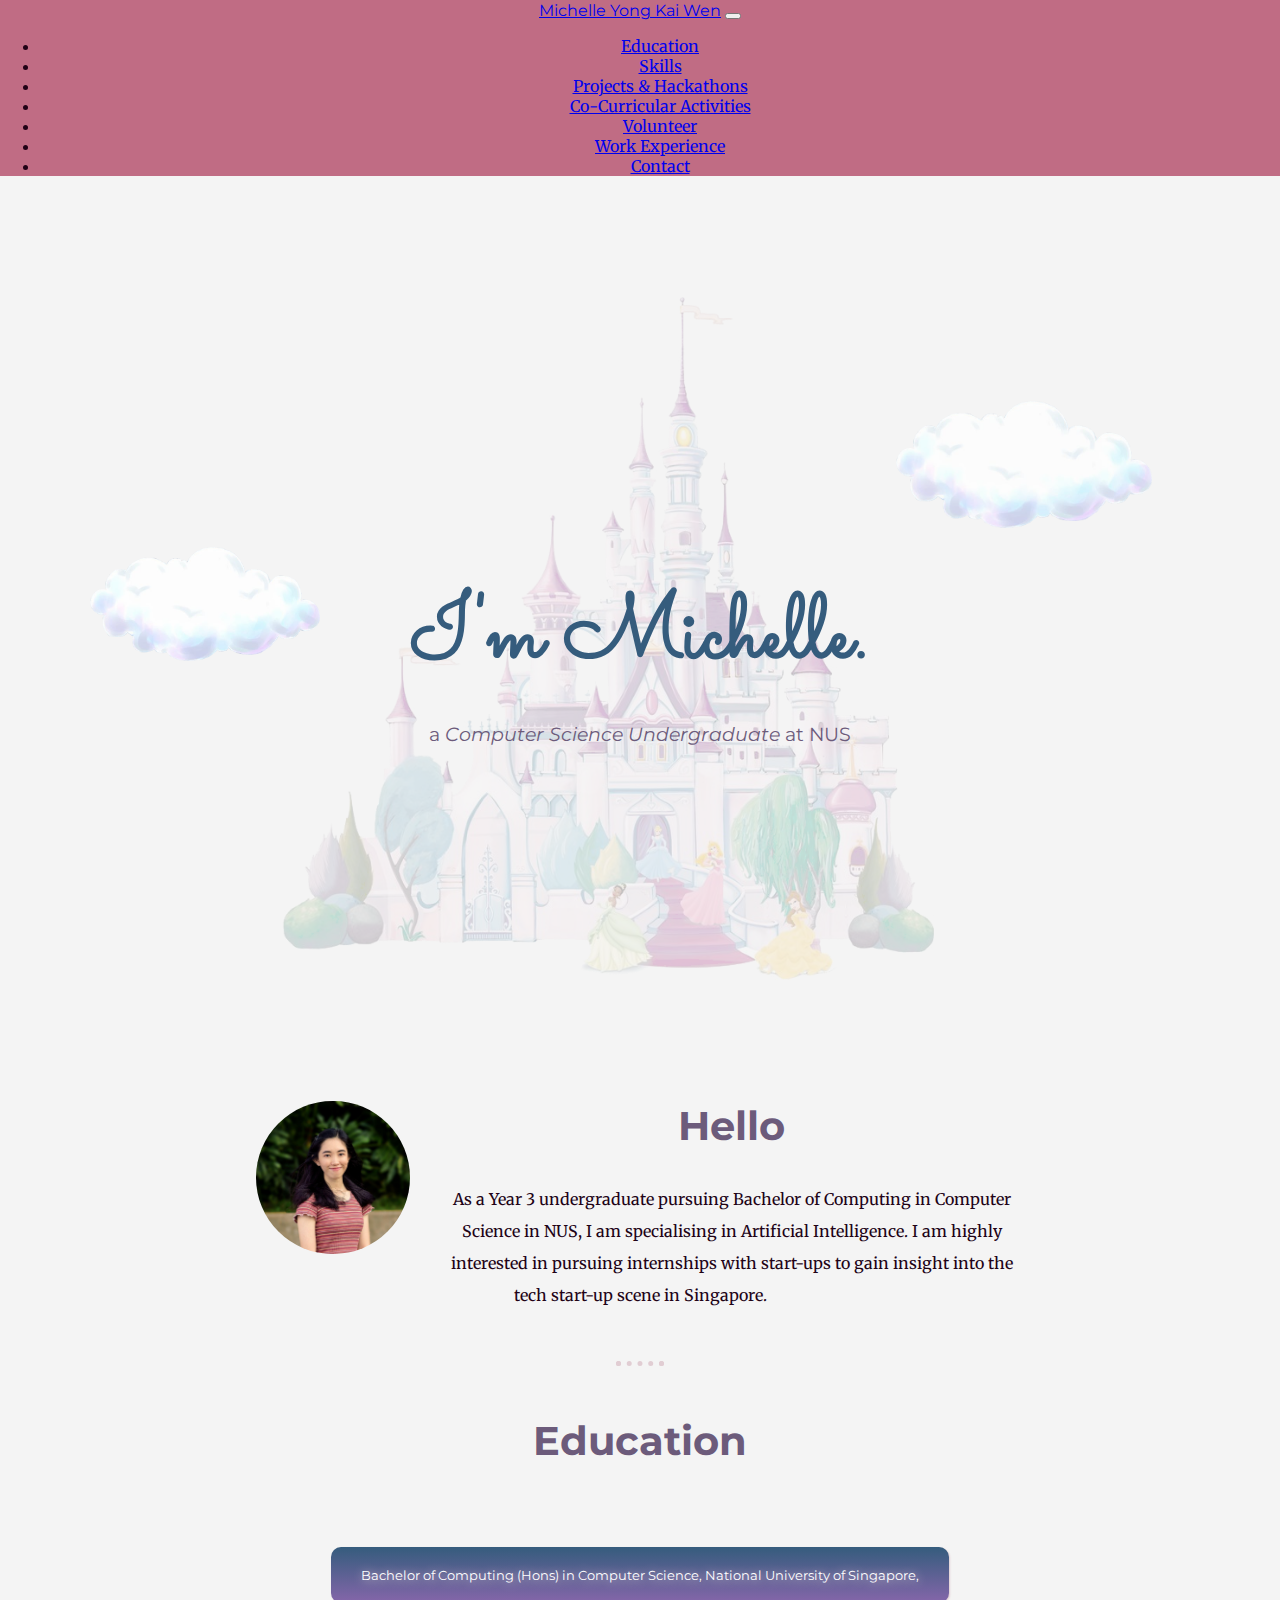
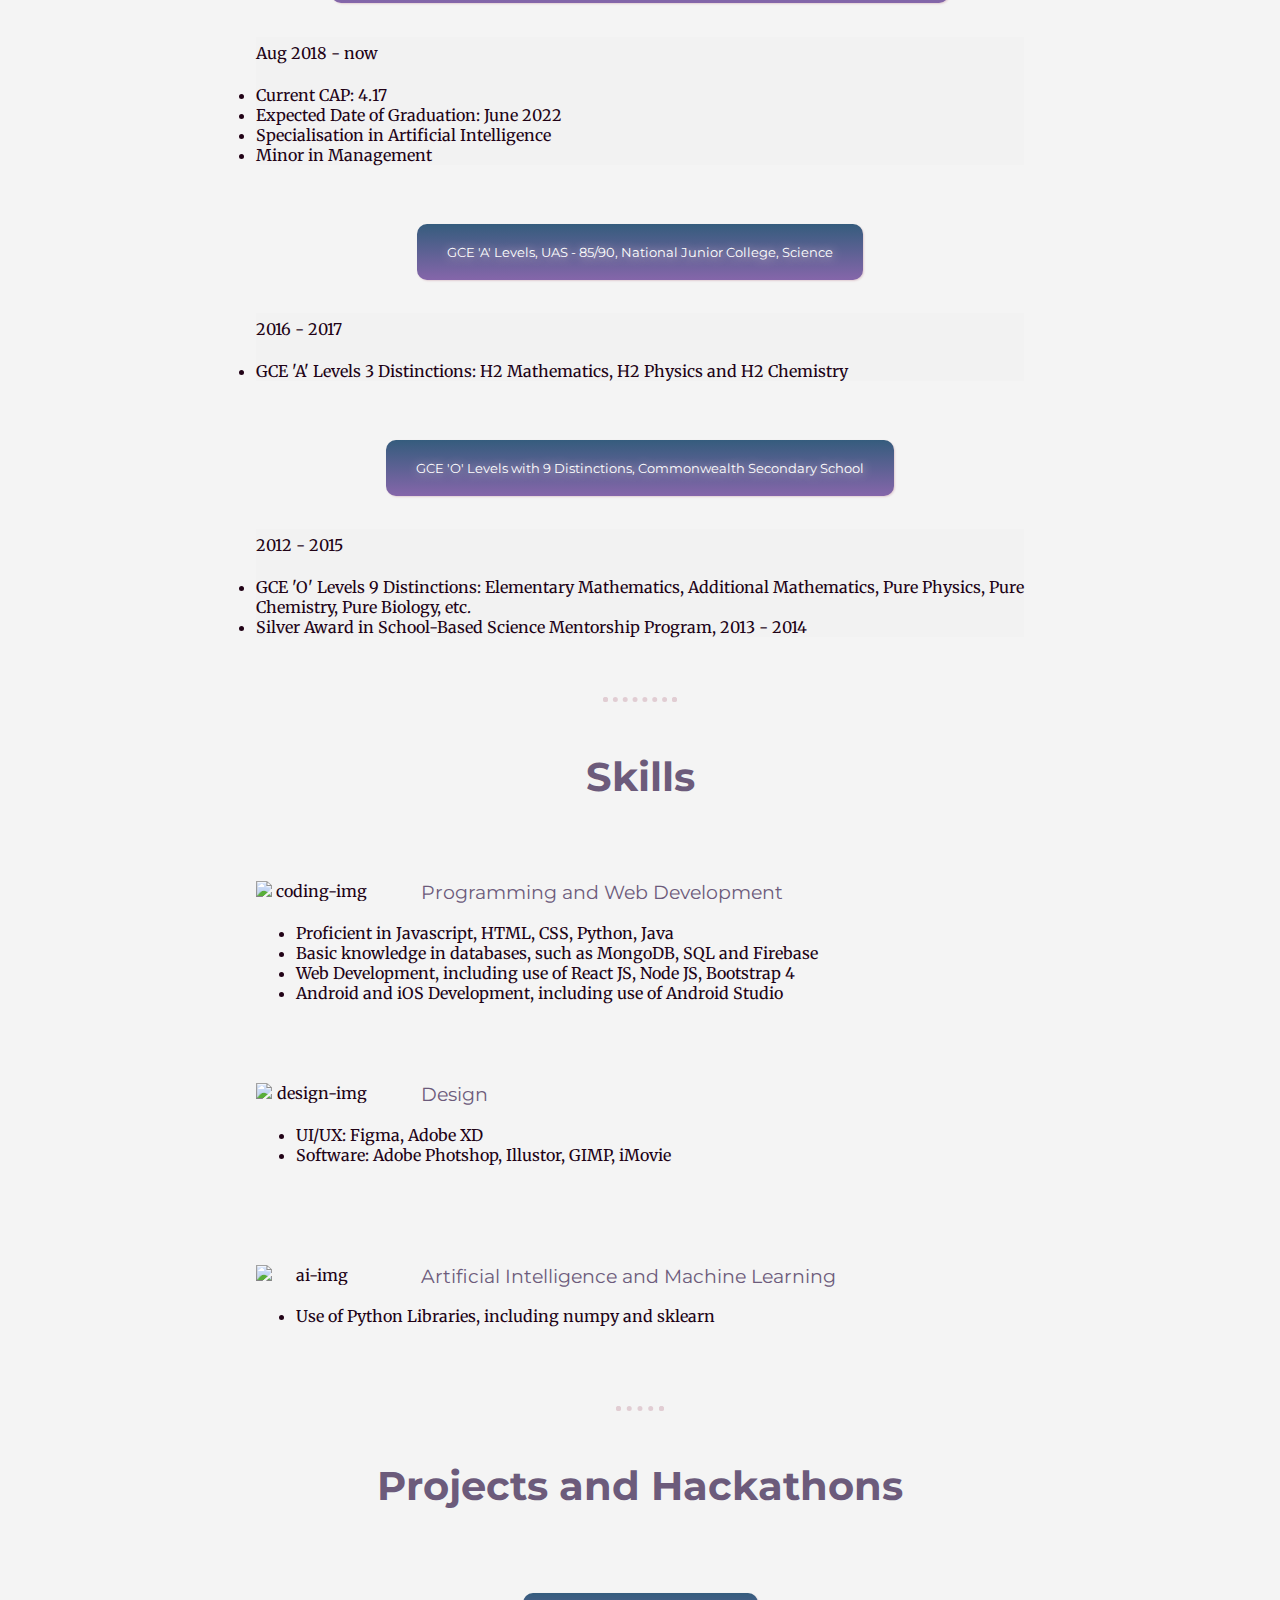
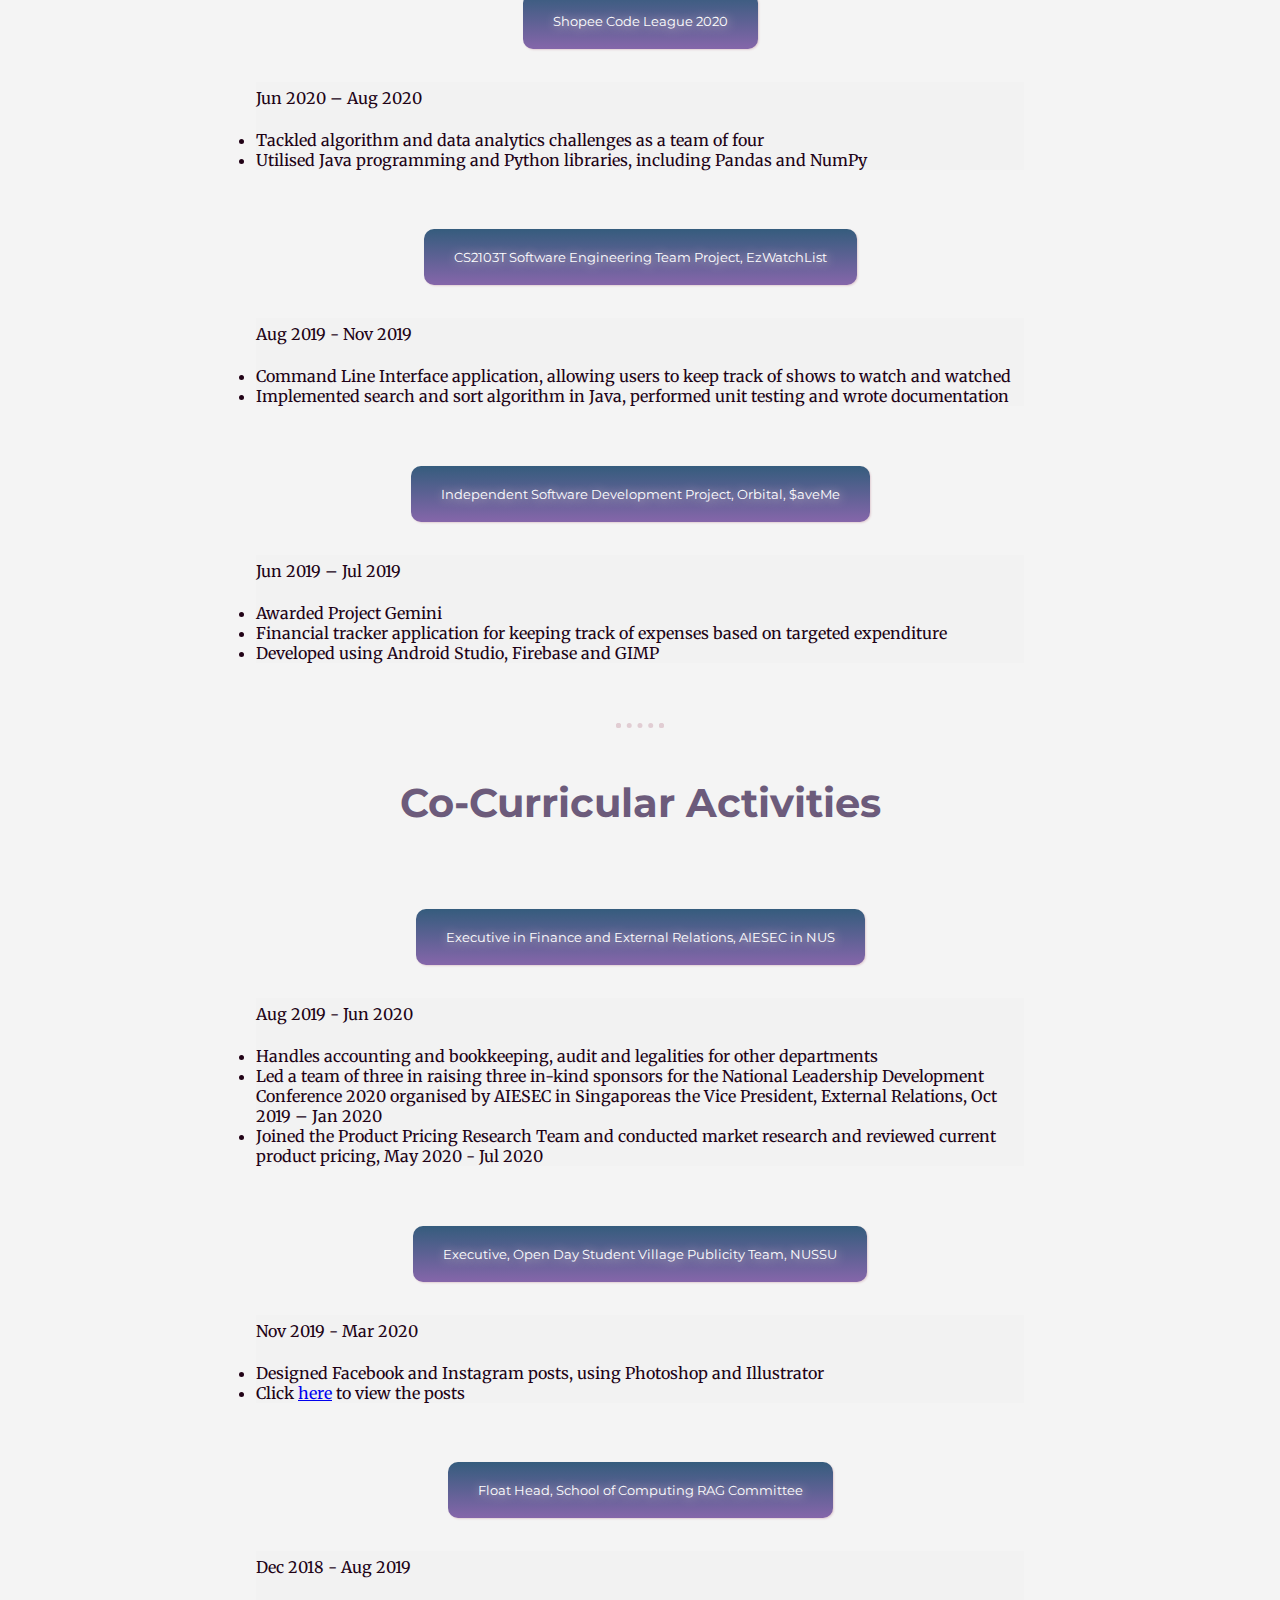
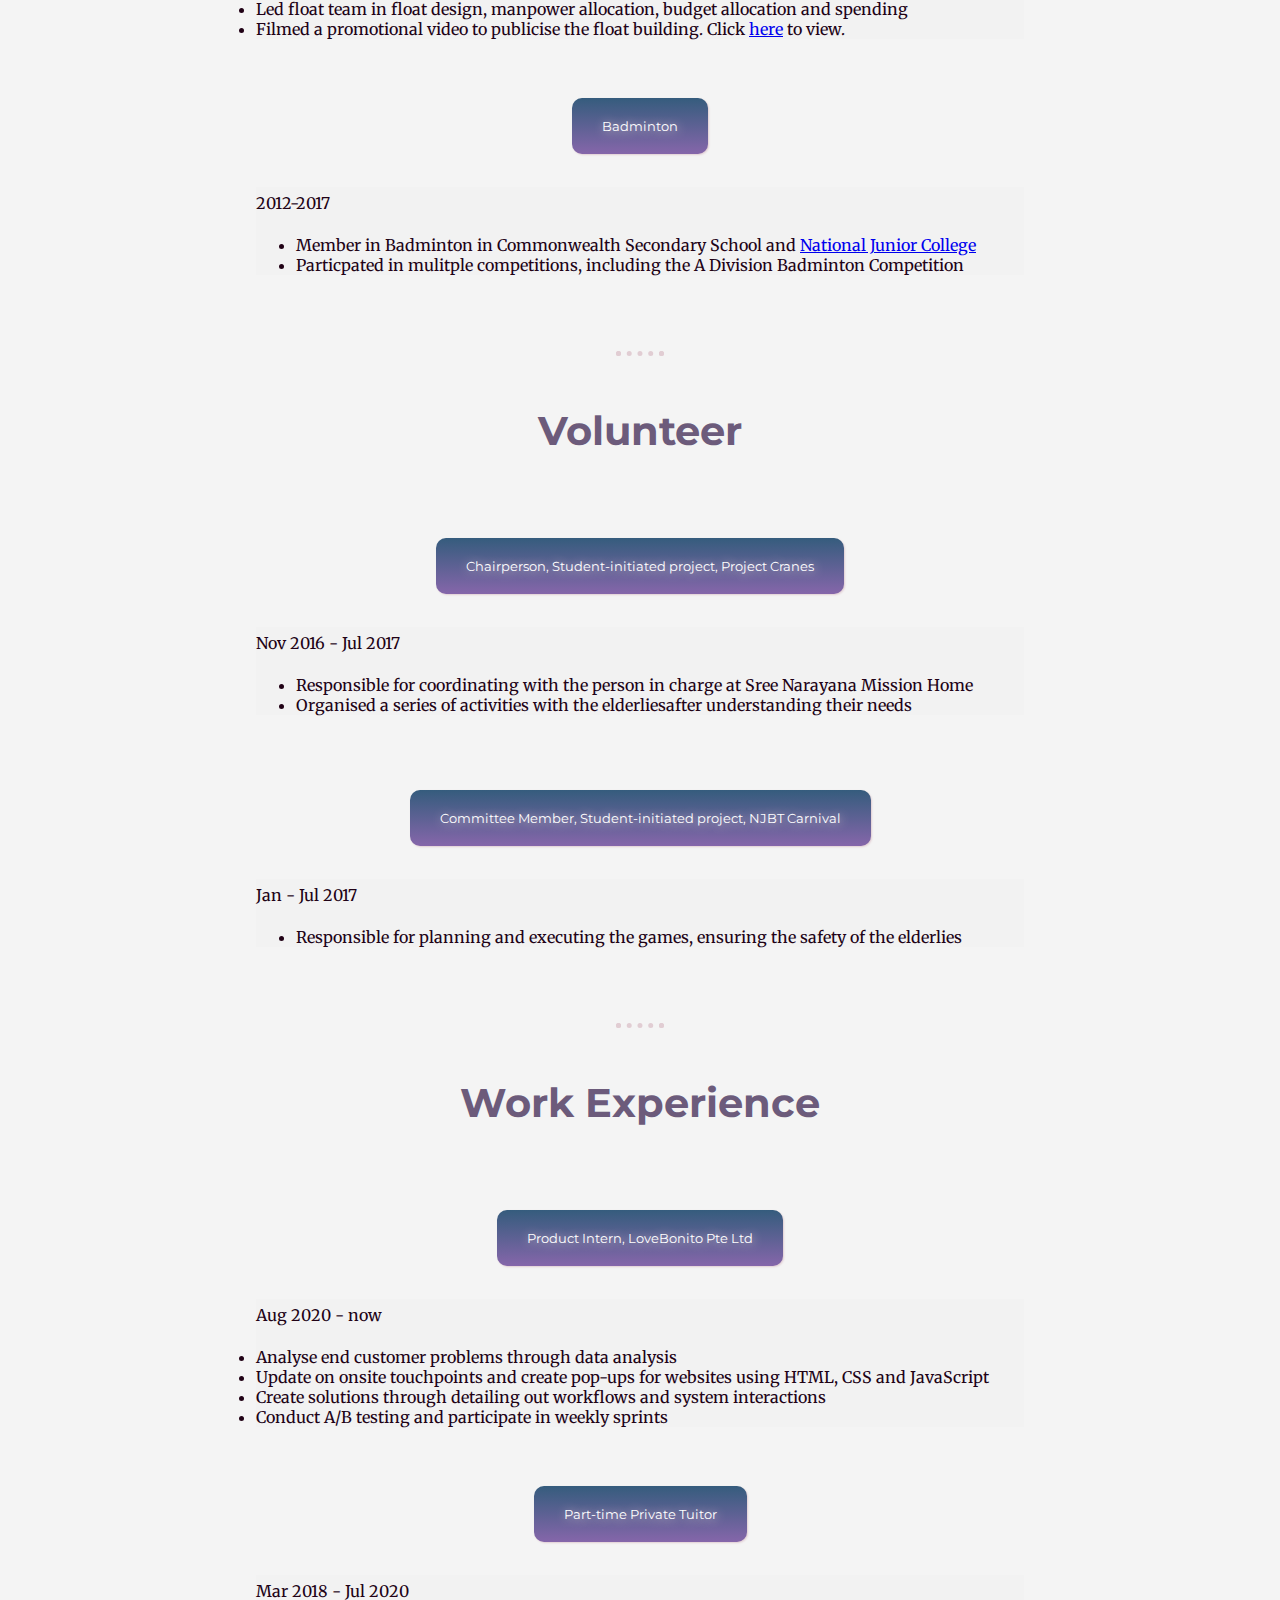
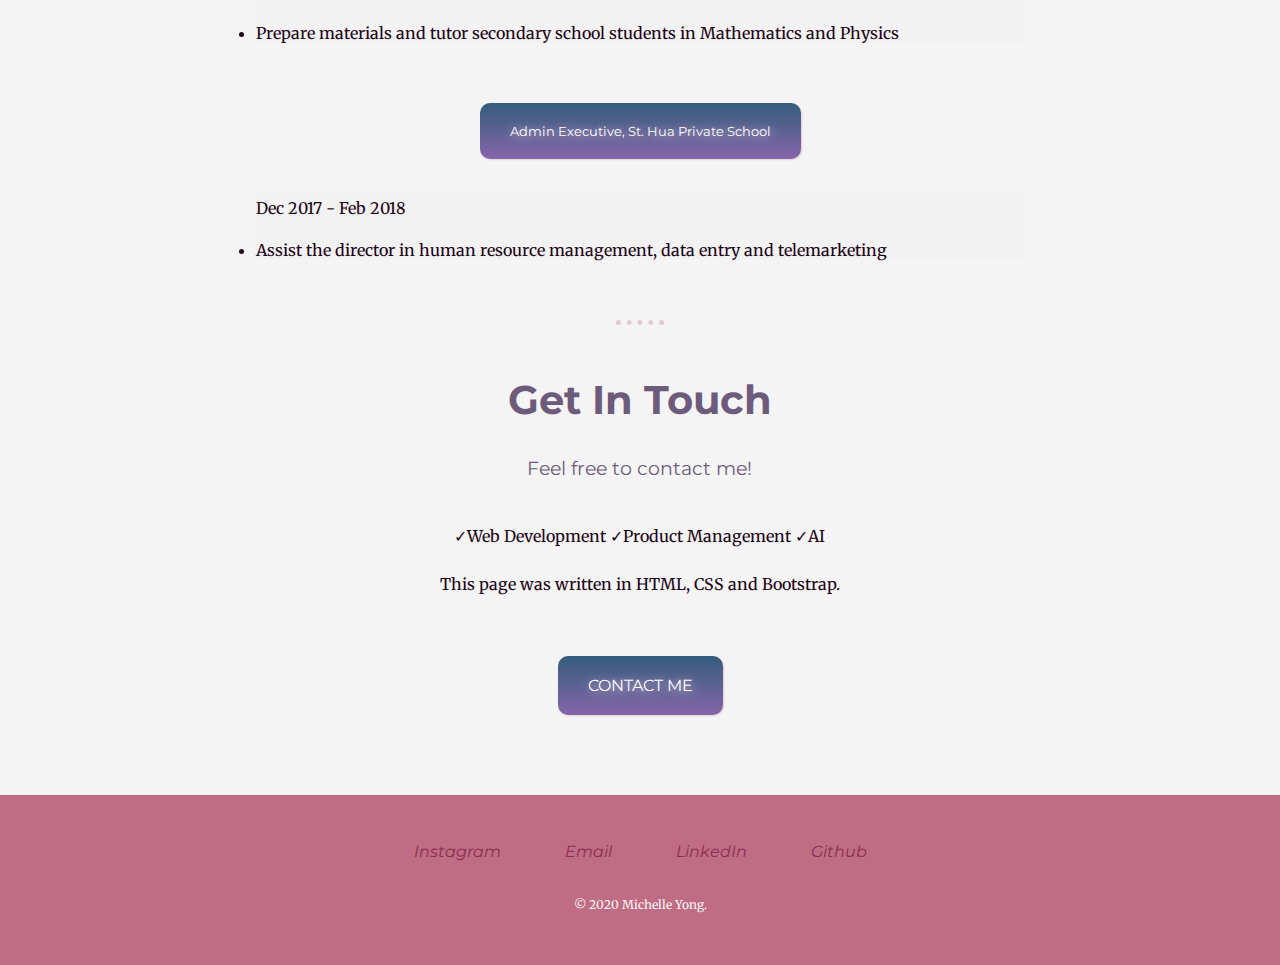
==== commit c463c119: "Update index.html" ====
--- a/index.html
+++ b/index.html
@@ -199,7 +199,6 @@
             <div id="collapseProject3" class="collapse" aria-labelledby="projects-3" data-parent="#accordion-projects">
               <div class="card-body">
                 <p>Jun 2020 – Aug 2020</p>
-                <li>Awarded Project Gemini</li>
                 <li>Tackled algorithm and data analytics challenges as a team of four</li>
                 <li>Utilised Java programming and Python libraries, including Pandas and NumPy</li>
               </div>
